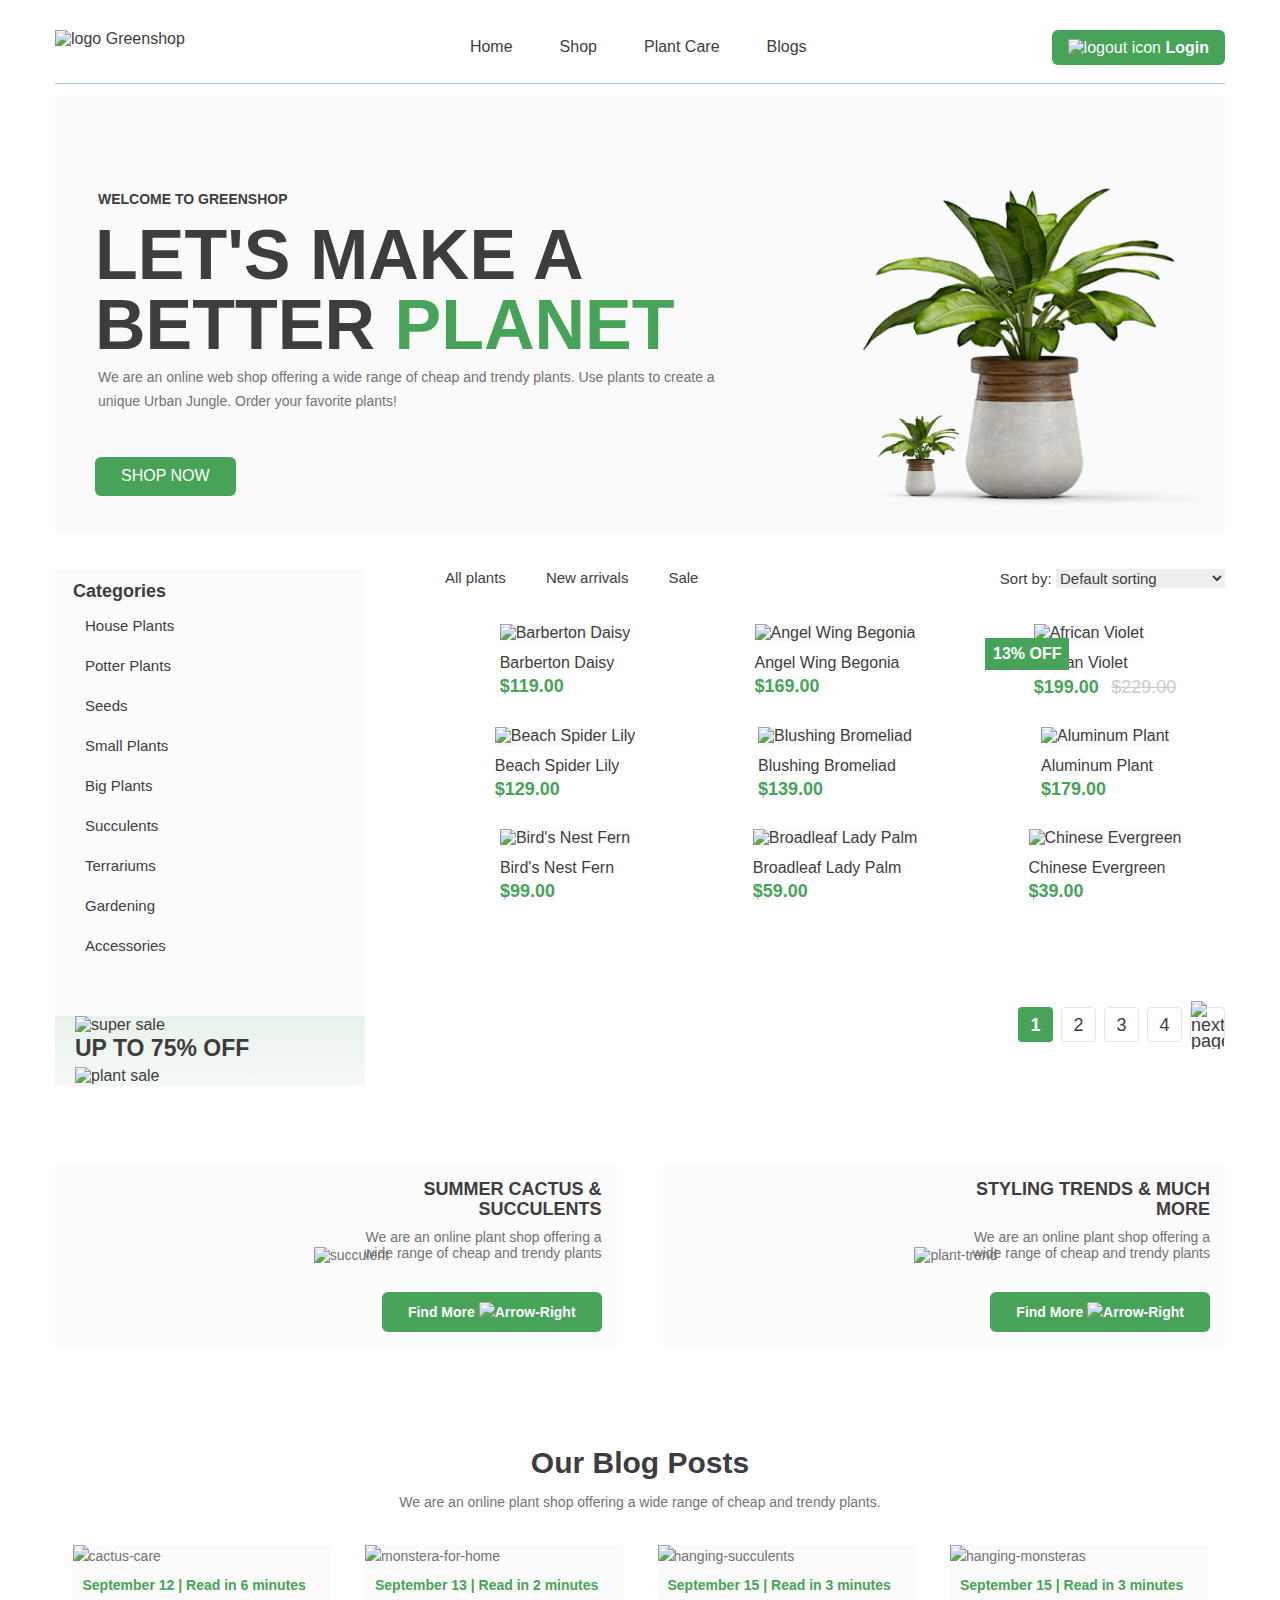
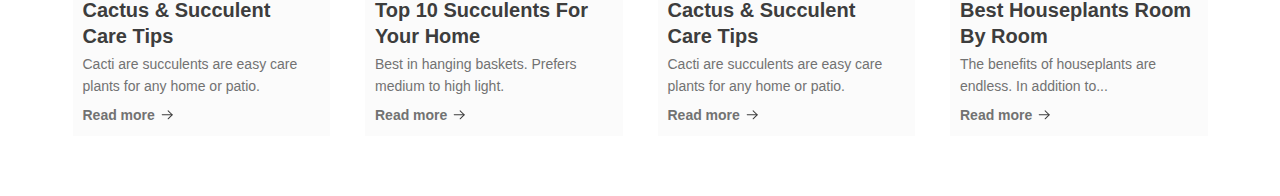
==== index.html @ dce2e080 "Merge pull request #2 from VickyJourney/hw9+flex" ====
<!DOCTYPE html>
<html lang="en">

<head>
  <meta charset="UTF-8" />
  <meta name="viewport" content="width=device-width, initial-scale=1.0" />
  <title>Greenshop</title>
  <link rel="stylesheet" href="styles/normalize.css" />
  <link rel="stylesheet" href="styles/styles.css" />
</head>

<body>
  <div class="container">
    <header class="header-container">
      <img class="logo" src="images/Logo1.svg" alt="logo Greenshop">
      <nav class="header-nav">
        <ul class="header-nav-list">
          <li><a href="#">Home</a></li>
          <li><a href="#">Shop</a></li>
          <li class="header-nav-list-item">
            <a href="#">Plant Care</a>
            <ul class="header-nav-list-submenu1">
              <li class="header-nav-list-submenu1-item"><a href="#">Drainage</a></li>
              <li class="header-nav-list-submenu1-item"><a href="#">Fungicides</a></li>
              <li class="header-nav-list-submenu1-item"><a href="#">Fertilizer</a></li>
              <li class="header-nav-list-submenu1-item">
                <a href="#">Priming</a>
                <ul class="header-nav-list-submenu2">
                  <li><a href="#">Universal</a></li>
                  <li><a href="#">For Ficus</a></li>
                  <li><a href="#">For Cacti</a></li>
                  <li><a href="#">For Citrus</a></li>
                  <li><a href="#">For those in bloom</a></li>
                  <li><a href="#">For Orchids</a></li>
                </ul>
              </li>
            </ul>
          </li>
          <li><a href="#">Blogs</a></li>
        </ul>
      </nav>
      <a href="register.html" class="button button--small">
        <img src="images/Logout.svg" class="icon" alt="logout icon">
        <span>Login</span>
      </a>
    </header>
    <main>
      <div class="main-container">
        <div class="hero-container">
          <div class="main-text">
            <p class="p1 uppercase">Welcome to Greenshop</p>
            <h1 class="uppercase">Let's make a better <span>planet</span></h1>
            <p class="p2">
              We are an online web shop offering a wide range of cheap and
              trendy plants. Use plants to create a unique Urban Jungle. Order
              your favorite plants!
            </p>
            <a href="#" class="button button--large uppercase"> Shop now </a>
          </div>
          <div class="plant-container">
            <img src="images/img-banner.png" class="plants-banner" alt="plants" />
          </div>
        </div>
      </div>
      <div class="hero2-container">
        <div class="main-offer-container">
          <aside class="sidebar">
            <div>
              <h3>Categories</h3>
              <ul class="category-list">
                <li><a href="#">House Plants</a></li>
                <li><a href="#">Potter Plants</a></li>
                <li><a href="#">Seeds</a></li>
                <li><a href="#">Small Plants</a></li>
                <li><a href="#">Big Plants</a></li>
                <li><a href="#">Succulents</a></li>
                <li><a href="#">Terrariums</a></li>
                <li><a href="#">Gardening</a></li>
                <li><a href="#">Accessories</a></li>
              </ul>
            </div>
            <div class="sidebar-sale">
              <a href="#">
                <img src="images/super-sale-text.svg" alt="super sale" />
                <p class="uppercase">Up to 75% OFF</p>
                <img src="images/plant-sale.png" alt="plant sale" />
              </a>
            </div>
          </aside>
          <div class="menu-container">
            <div class="header-menu">
              <nav class="plants-choice">
                <ul class="plants-choice-ul">
                  <li><a href="#">All plants</a></li>
                  <li><a href="#">New arrivals</a></li>
                  <li><a href="#">Sale</a></li>
                </ul>
              </nav>
              <div class="sort-container">
                <label for="sort">Sort by:</label>
                <select name="sort-by" id="sort" class="sort">
                  <option value="default">Default sorting</option>
                  <option value="price-low">Price: from low to high</option>
                  <option value="price-high">Price: from high to low</option>
                </select>
              </div>
            </div>
            <div class="menu-grid">
              <div class="product-card">
                <div class="product-card-icons">
                  <a class="card-icon-link" href="#">
                    <svg width="20" height="20">
                      <use href="images/symbol-defs.svg#icon-shopping-new">
                      </use>
                    </svg>
                  </a>
                  <a class="card-icon-link" href="#">
                    <svg width="20" height="20">
                      <use href="images/symbol-defs.svg#icon-heart">
                      </use>
                    </svg>
                  </a>
                  <a class="card-icon-link" href="#">
                    <svg width="20" height="20">
                      <use href="images/symbol-defs.svg#icon-frame"></use>
                    </svg>
                  </a>
                </div>
                <a href="#">
                  <img src="images/p1.png" alt="Barberton Daisy" />
                  <p>Barberton Daisy</p>
                  <p class="price">$119.00</p>
                </a>
              </div>
              <div class="product-card">
                <div class="product-card-icons">
                  <a class="card-icon-link" href="#">
                    <svg width="20" height="20">
                      <use href="images/symbol-defs.svg#icon-shopping-new">
                      </use>
                    </svg>
                  </a>
                  <a class="card-icon-link" href="#">
                    <svg width="20" height="20">
                      <use href="images/symbol-defs.svg#icon-heart">
                      </use>
                    </svg>
                  </a>
                  <a class="card-icon-link" href="#">
                    <svg width="20" height="20">
                      <use href="images/symbol-defs.svg#icon-frame"></use>
                    </svg>
                  </a>
                </div>
                <a href="#">
                  <img src="images/p2.png" alt="Angel Wing Begonia" />
                  <p>Angel Wing Begonia</p>
                  <p class="price">$169.00</p>
                </a>
              </div>
              <div class="product-card">
                <div class="product-card-icons">
                  <a class="card-icon-link" href="#">
                    <svg width="20" height="20">
                      <use href="images/symbol-defs.svg#icon-shopping-new">
                      </use>
                    </svg>
                  </a>
                  <a class="card-icon-link" href="#">
                    <svg width="20" height="20">
                      <use href="images/symbol-defs.svg#icon-heart">
                      </use>
                    </svg>
                  </a>
                  <a class="card-icon-link" href="#">
                    <svg width="20" height="20">
                      <use href="images/symbol-defs.svg#icon-frame"></use>
                    </svg>
                  </a>
                </div>
                <span class="discount-mark uppercase">13% off</span>
                <a href="#">
                  <img src="images/p3.png" alt="African Violet" />
                  <p>African Violet</p>
                  <p class="price">$199.00</p>
                  <span class="discount-price"><s>$229.00</s></span>
                </a>
              </div>
              <div class="product-card">
                <div class="product-card-icons">
                  <a class="card-icon-link" href="#">
                    <svg width="20" height="20">
                      <use href="images/symbol-defs.svg#icon-shopping-new">
                      </use>
                    </svg>
                  </a>
                  <a class="card-icon-link" href="#">
                    <svg width="20" height="20">
                      <use href="images/symbol-defs.svg#icon-heart">
                      </use>
                    </svg>
                  </a>
                  <a class="card-icon-link" href="#">
                    <svg width="20" height="20">
                      <use href="images/symbol-defs.svg#icon-frame"></use>
                    </svg>
                  </a>
                </div>
                <a href="#">
                  <img src="images/p4.png" alt="Beach Spider Lily" />
                  <p>Beach Spider Lily</p>
                  <p class="price">$129.00</p>
                </a>
              </div>
              <div class="product-card">
                <div class="product-card-icons">
                  <a class="card-icon-link" href="#">
                    <svg width="20" height="20">
                      <use href="images/symbol-defs.svg#icon-shopping-new">
                      </use>
                    </svg>
                  </a>
                  <a class="card-icon-link" href="#">
                    <svg width="20" height="20">
                      <use href="images/symbol-defs.svg#icon-heart">
                      </use>
                    </svg>
                  </a>
                  <a class="card-icon-link" href="#">
                    <svg width="20" height="20">
                      <use href="images/symbol-defs.svg#icon-frame"></use>
                    </svg>
                  </a>
                </div>
                <a href="#">
                  <img src="images/p5.png" alt="Blushing Bromeliad" />
                  <p>Blushing Bromeliad</p>
                  <p class="price">$139.00</p>
                </a>
              </div>
              <div class="product-card">
                <div class="product-card-icons">
                  <a class="card-icon-link" href="#">
                    <svg width="20" height="20">
                      <use href="images/symbol-defs.svg#icon-shopping-new">
                      </use>
                    </svg>
                  </a>
                  <a class="card-icon-link" href="#">
                    <svg width="20" height="20">
                      <use href="images/symbol-defs.svg#icon-heart">
                      </use>
                    </svg>
                  </a>
                  <a class="card-icon-link" href="#">
                    <svg width="20" height="20">
                      <use href="images/symbol-defs.svg#icon-frame"></use>
                    </svg>
                  </a>
                </div>
                <a href="#">
                  <img src="images/p6.png" alt="Aluminum Plant" />
                  <p>Aluminum Plant</p>
                  <p class="price">$179.00</p>
                </a>
              </div>
              <div class="product-card">
                <div class="product-card-icons">
                  <a class="card-icon-link" href="#">
                    <svg width="20" height="20">
                      <use href="images/symbol-defs.svg#icon-shopping-new">
                      </use>
                    </svg>
                  </a>
                  <a class="card-icon-link" href="#">
                    <svg width="20" height="20">
                      <use href="images/symbol-defs.svg#icon-heart">
                      </use>
                    </svg>
                  </a>
                  <a class="card-icon-link" href="#">
                    <svg width="20" height="20">
                      <use href="images/symbol-defs.svg#icon-frame"></use>
                    </svg>
                  </a>
                </div>
                <a href="#">
                  <img src="images/p7.png" alt="Bird's Nest Fern" />
                  <p>Bird's Nest Fern</p>
                  <p class="price">$99.00</p>
                </a>
              </div>
              <div class="product-card">
                <div class="product-card-icons">
                  <a class="card-icon-link" href="#">
                    <svg width="20" height="20">
                      <use href="images/symbol-defs.svg#icon-shopping-new">
                      </use>
                    </svg>
                  </a>
                  <a class="card-icon-link" href="#">
                    <svg width="20" height="20">
                      <use href="images/symbol-defs.svg#icon-heart">
                      </use>
                    </svg>
                  </a>
                  <a class="card-icon-link" href="#">
                    <svg width="20" height="20">
                      <use href="images/symbol-defs.svg#icon-frame"></use>
                    </svg>
                  </a>
                </div>
                <a href="#">
                  <img src="images/p8.png" alt="Broadleaf Lady Palm" />
                  <p>Broadleaf Lady Palm</p>
                  <p class="price">$59.00</p>
                </a>
              </div>
              <div class="product-card">
                <div class="product-card-icons">
                  <a class="card-icon-link" href="#">
                    <svg width="20" height="20">
                      <use href="images/symbol-defs.svg#icon-shopping-new">
                      </use>
                    </svg>
                  </a>
                  <a class="card-icon-link" href="#">
                    <svg width="20" height="20">
                      <use href="images/symbol-defs.svg#icon-heart">
                      </use>
                    </svg>
                  </a>
                  <a class="card-icon-link" href="#">
                    <svg width="20" height="20">
                      <use href="images/symbol-defs.svg#icon-frame"></use>
                    </svg>
                  </a>
                </div>
                <a href="#">
                  <img src="images/p9.png" alt="Chinese Evergreen" />
                  <p>Chinese Evergreen</p>
                  <p class="price">$39.00</p>
                </a>
              </div>
            </div>
            <div class="pagination">
              <ul>
                <li><a href="?page=1" class="page active">1</a></li>
                <li><a href="?page=2" class="page">2</a></li>
                <li><a href="?page=3" class="page">3</a></li>
                <li><a href="?page=4" class="page">4</a></li>
                <li><a href="?page=next" class="next">
                    <img src="images/Arrow.svg" alt="next page"></a></li>
              </ul>
            </div>
          </div>
        </div>


        <div class="two-plants-container">
          <div class="plant-item">
            <div class="two-plants-img">
              <img src="images/p14.png" class="big-img" alt="succulent">
            </div>
            <div class="two-plants-text">
              <h5 class="uppercase">Summer cactus & succulents</h5>
              <p>We are an online plant shop offering a wide range of cheap and trendy plants</p>
              <a href="#" class="button capitalized">Find more
                <img src="images/Arrow-R-white.svg" alt="arrow-right">
              </a>
            </div>
          </div>
          <div class="plant-item">
            <div class="two-plants-img">
              <img src="images/p15.png" class="big-img" alt="plant-trend">
            </div>
            <div class="two-plants-text">
              <h5 class="uppercase">Styling Trends & much more</h5>
              <p>We are an online plant shop offering a wide range of cheap and trendy plants</p>
              <a href="#" class="button capitalized">Find more
                <img src="images/Arrow-R-white.svg" alt="arrow-right">
              </a>
            </div>
          </div>
        </div>
        <section class="blog-hero-container">
          <div class="blog-header">
            <h3 class="capitalized text-center">Our Blog Posts</h3>
            <p class="text-center">We are an online plant shop offering a wide range of cheap and trendy plants.</p>
          </div>
          <div class="blog-container">
            <div class="blog-post">
              <img src="images/01.png" alt="cactus-care">
              <div class="post-content">
                <div class="post-date">
                  <time datetime="2024-09-12">September 12</time>
                  <span>Read in 6 minutes</span>
                </div>
                <h5 class="capitalized">Cactus & succulent care tips</h5>
                <p>Cacti are succulents are easy care plants for any home or patio.</p>
                <a href="#">
                  <span>Read more</span>
                  <img src="images/arrow-right.svg" alt="arrow-right">
                </a>
              </div>
            </div>

            <div class="blog-post">
              <img src="images/02.png" alt="monstera-for-home">
              <div class="post-content">
                <div class="post-date">
                  <time datetime="2024-09-13">September 13</time>
                  <span>Read in 2 minutes</span>
                </div>
                <h5 class="capitalized">Top 10 succulents for your home</h5>
                <p>Best in hanging baskets. Prefers medium to high light.</p>
                <a href="#">
                  <span>Read more</span>
                  <img src="images/arrow-right.svg" alt="arrow-right">
                </a>
              </div>
            </div>

            <div class="blog-post">
              <img src="images/03.png" alt="hanging-succulents">
              <div class="post-content">
                <div class="post-date">
                  <time datetime="2024-09-15">September 15</time>
                  <span>Read in 3 minutes</span>
                </div>
                <h5 class="capitalized">Cactus & succulent care tips</h5>
                <p>Cacti are succulents are easy care plants for any home or patio.</p>
                <a href="#">
                  <span>Read more</span>
                  <img src="images/arrow-right.svg" alt="arrow-right">
                </a>
              </div>
            </div>

            <div class="blog-post">
              <img src="images/04.png" alt="hanging-monsteras">
              <div class="post-content">
                <div class="post-date">
                  <time datetime="2024-09-15">September 15</time>
                  <span>Read in 3 minutes</span>
                </div>
                <h5 class="capitalized">Best houseplants room by room</h5>
                <p>The benefits of houseplants are endless. In addition to...</p>
                <a href="#">
                  <span>Read more</span>
                  <img src="images/arrow-right.svg" alt="arrow-right">
                </a>
              </div>
            </div>

          </div>
        </section>
      </div>
    </main>
  </div>
</body>

</html>
---- styles/styles.css ----
@font-face {
    font-family: 'Cera Pro';
    src: url('../fonts/CeraPro-Regular.woff2') format('woff2');
    font-weight: normal;
    font-style: normal;
}

@font-face {
    font-family: 'Cera Pro';
    src: url('../fonts/CeraPro-Bold.woff2') format('woff2');
    font-weight: 700;
    font-style: normal;
}

@font-face {
    font-family: 'Cera Pro';
    src: url('../fonts/CeraPro-Black.woff2') format('woff2');
    font-weight: 900;
    font-style: normal;
}

@font-face {
    font-family: 'Cera Pro';
    src: url('../fonts/CeraPro-Light.woff2') format('woff2');
    font-weight: 300;
    font-style: normal;
}

@font-face {
    font-family: 'Cera Pro';
    src: url('../fonts/CeraPro-Medium.woff2') format('woff2');
    font-weight: 600;
    font-style: normal;
}

body {
    font-family: 'Cera Pro', sans-serif;
    color: #3D3D3D;
}

h1 {
    font-weight: 900;
    font-size: 70px;
    line-height: 70px;
    padding-top: 7px;
    margin: 0;
}

h3,
h5 {
    color: #3D3D3D;
    margin: 0;
}

p {
    margin-top: 0;
    margin-bottom: 6px;
}

a {
    text-decoration: none;
    display: inline-block;
    transition: all 0.3s ease-in-out;
    color: inherit;
}

.container {
    max-width: 1200px;
    margin: 0 auto;
    width: 100%;
    padding: 0 15px;
}

.header-container {
    width: 100%;
    padding-top: 30px;
    padding-bottom: 18px;
    border-bottom: 1px solid rgba(70, 163, 88, 0.5);
    margin-bottom: 12px;
    display: flex;
    align-items: flex-start;
}

.hero-container {
    padding-left: 40px;
    background-color: #F5F5F580;
    padding-top: 68px;
    padding-bottom: 10px;
    margin-bottom: 36px;
    display: flex;
    align-items: center;
    justify-content: space-between;
}

.header-nav-list {
    display: flex;
    justify-content: center;
    gap: 47px;
}

.header-nav {
    text-align: center;
    font-size: 0px;
    flex-grow: 1;
}

.header-nav-list>li {
    list-style: none;
    padding-top: 8px;
    font-size: 16px;
}

.header-nav li a {
    font-size: 16px;
    position: relative;
}

.header-nav-list>li>a:after {
    content: "";
    width: 100%;
    height: 3px;
    background-color: #46A358;
    position: absolute;
    bottom: -24px;
    left: 0;
    display: none;
}

.header-nav li a:hover::after {
    display: block;
}

.header-nav>ul>li>a:hover {
    font-weight: bold;
    transform: scale(1.1);
    display: inline-block;
    text-decoration: none;
}

.button {
    color: white;
    background-color: #46A358;
    border-radius: 6px;
    border: none;
    vertical-align: top;
}

.button span {
    font-weight: 600;
    display: inline-block;
    vertical-align: middle;
}

.icon {
    display: inline-block;
    vertical-align: middle;
}

.button:hover {
    background-color: #3D8B57;
    transform: scale(1.05);
    transform-origin: center;
}

.button--small {
    padding: 8px 16px;
}

.button--large {
    padding: 10px 26px;
    font-size: 16px;
}

.uppercase {
    text-transform: uppercase;
}

.capitalized {
    text-transform: capitalize;
}

.main-text {
    flex-basis: 55%;
}

.p1 {
    font-weight: 600;
    font-size: 14px;
    color: #3D3D3D;
    line-height: 16px;
    padding-left: 3px;
}

.p2 {
    color: #727272;
    padding: 5px 0 0 3px;
    margin-bottom: 44px;
    font-size: 14px;
    line-height: 24px;
}

.main-text h1 span {
    color: #46A358;
}


.plants-banner {
    width: 100%;
    max-width: 400px;
    margin: 0 auto;
}

.main-offer-container {
    display: flex;
    margin-bottom: 50px;
    gap: 80px;
}

.sidebar {
    background-color: #FBFBFB;
    flex-basis: 310px;
    flex-shrink: 0;
    display: flex;
    flex-direction: column;
    justify-content: space-between;
}

.sidebar h3 {
    padding: 14px 0 7px 18px;
    font-weight: 700;
    font-size: 18px;
    line-height: 16px;
}

.sidebar-sale p {
    font-size: 23px;
    font-weight: 700;
    display: flex;
    justify-content: center;
}

.category-list {
    padding-left: 30px;
    list-style: none;
    margin: 0 0 50px;
}

.category-list li {
    font-size: 15px;
    line-height: 40px;
}

.category-list li:hover a {
    color: #46A358;
}

.plants-choice li:hover a {
    font-weight: 700;
    color: #46A358;
}


.plants-choice-ul {
    display: flex;
    gap: 40px;
}

.plants-choice li a:after {
    content: "";
    width: 100%;
    height: 2px;
    background-color: #46A358;
    position: absolute;
    bottom: -8px;
    left: 0;
    display: none;

}

.plants-choice li a:hover::after {
    display: block;
}

.category-list .active a {
    font-weight: 700;
    color: #46A358;
}

.plants-choice a {
    padding-bottom: 7px;
    font-size: 15px;
    line-height: 16px;
    position: relative;
}

.sidebar-sale {
    background: linear-gradient(to bottom, rgba(70, 163, 88, 0.1), rgba(70, 163, 88, 0.03));
    padding: 0px 20px;
}

.sidebar-sale img {
    width: 100%;
    max-width: 300px;
    margin: 0 auto;
}

.header-menu {
    display: flex;
    justify-content: space-between;
    width: 100%;
    vertical-align: top;
    margin-bottom: 31px;
}

.header-menu ul {
    padding: 0;
    margin: 0;
}

.header-menu li {
    list-style: none;
    display: inline-block;
}

.plants-choice,
.sort-container {
    display: inline-block;
}

.sort {
    border: none;
    color: #3D3D3D;
    font-size: 15px;
    line-height: 16px;
}

.sort-container label {
    font-size: 15px;
    line-height: 16px;
}

.sort:hover {
    cursor: pointer;
}

.menu-grid {
    display: flex;
    flex-wrap: wrap;
    gap: 30px;
    margin-bottom: 90px;
}

.product-card {
    margin: 0;
    display: flex;
    flex-direction: column;
    align-items: center;
    flex: 1 1 calc(33.33% - 30px);
    position: relative;
    height: auto;
}

.product-card:hover .product-card-icons {
    display: block;
}

.product-card p:first-of-type {
    padding-top: 12px;
    line-height: 16px;
}

.product-card img {
    background-color: #FBFBFB;
    object-fit: contain;
    height: 300px;
}

.price {
    color: #46A358;
    font-weight: bold;
    margin: 0;
    font-size: 18px;
    line-height: 18px;
    display: inline-block;
}

.pagination,
.pagination ul {
    display: flex;
    gap: 8px;
    justify-content: flex-end;
}

.pagination a {
    display: flex;
    justify-content: center;
    align-items: center;
    width: 35px;
    height: 35px;
    border: solid 1px #E5E5E5;
    border-radius: 4px;
    transition: 0.3s;
    font-weight: 300;
    font-size: 18px;
    line-height: 16px;
}

.pagination li {
    list-style: none;
}

.pagination .active,
.page:hover,
.next:hover {
    background-color: #46A358;
    color: white;
    border: none;
    font-size: 18px;
    line-height: 16px;
    font-weight: 700;
}

.two-plants-container {
    display: flex;
    justify-content: space-between;
    align-items: center;
    clear: both;
    margin-bottom: 100px;
    gap: 28px;
    flex-wrap: wrap;
    color: #727272;
    font-size: 14px;
    padding-top: 28px;
}

.two-plants-container h5 {
    font-size: 18px;
    font-weight: 900;
    padding-bottom: 9px;
}

.two-plants-container p {

    padding-bottom: 25px;
}

.two-plants-container a {
    font-size: 14px;
    font-weight: 600;
    line-height: 20px;
    padding: 10px 26px;
    transition: all 0.3s ease-in-out;
}

.plant-item {
    display: flex;
    justify-content: flex-end;
    align-items: center;
    flex-basis: 50%;
    text-align: right;
    background-color: #FBFBFB;
    padding: 15px;
    max-width: 48%;
}

.two-plants-img {
    flex-basis: 60%;
    flex-shrink: 0;
}

.two-plants-img img {
    margin-top: -50px;
}

.two-plants-text {
    margin-left: -55px;
}

.blog-header {
    margin-bottom: 35px;
    color: #727272;
    font-size: 14px;
}


.blog-hero-container h3 {
    font-size: 30px;
    font-weight: 700;
    line-height: 32px;
    margin-bottom: 15px;
}

.text-center {
    text-align: center;
}

.blog-container {
    display: flex;
    justify-content: center;
    gap: 35px;
    margin-bottom: 60px;
    flex-wrap: wrap;
    color: #727272;
    font-size: 14px;
    line-height: 22px;
}

.blog-container h5 {
    font-size: 20px;
    font-weight: 700;
    line-height: 26px;
}

.blog-container a {
    font-size: 14px;
    font-weight: 600;
    line-height: 16px;
}

.blog-post {
    background-color: #FBFBFB;
    flex-basis: calc(25% - 35px);
}

.post-content {
    display: flex;
    flex-direction: column;
    gap: 4px;
    padding: 10px;
    flex-basis: 50%;
    align-items: flex-start;
}

.post-date {
    color: #46A358;
    font-weight: 600;
    font-size: 14px;
    line-height: 16px;
}

.post-date span::before {
    content: "| ";
}

.blog-container a span {
    vertical-align: top;
}

.blog-container a:hover {
    color: #46A358;
}

.discount-mark {
    color: #FFFFFF;
    background-color: #46A358;
    padding: 8px;
    position: absolute;
    top: 14px;
    left: 0;
    font-weight: 600;
    line-height: 16px;
}

.discount-price {
    color: #cbcbcb;
    padding-left: 8px;
    font-size: 18px;
}

.product-card-icons {
    position: absolute;
    bottom: 53px;
    display: none;
}

.product-card-icons svg {
    width: 20px;
    height: 20px;
    margin: 7px;
    border-radius: 4px;
    padding: 1px;
}

.product-card:before {
    content: "";
    width: 100%;
    height: 1px;
    background-color: #46A358;
    display: none;
    position: absolute;
}

.product-card:hover:before {
    display: block;
}

.card-icon-link:hover svg {
    fill: #46A358;
}


.header-nav-list-item {
    position: relative;
}

.header-nav-list-item:hover .header-nav-list-submenu1 {
    display: block;
    padding-top: 40px;
}

.header-nav-list-submenu1-item:hover .header-nav-list-submenu2 {
    display: block;
}

.header-nav-list-submenu1 {
    padding: 0;
    list-style-type: none;
    width: 188px;
    position: absolute;
    top: 100%;
    left: 50%;
    transform: translateX(-50%);
    display: none;
    text-align: start;
}

.header-nav-list-submenu1 a {
    padding: 8px 14px;
    display: block !important;
    background-color: #EDF6EE;
}

.header-nav-list-submenu1 a:hover,
.header-nav-list-submenu2 a:hover {
    background-color: #1A712A;
    color: #FFFFFF;
    font-weight: bold;
}

.header-nav-list-submenu2 {
    padding: 0;
    list-style-type: none;
    width: 178px;
    background-color: #EDF6EE;
    position: absolute;
    top: 40px;
    left: 100%;
    display: none;
    text-align: start;
}

/* .header-nav-list-submenu1-item li:has(ul)::after {
    content: "";
    background-image: url(../images/symbol-defs.svg#icon-arrow-r-black);
    background-repeat: no-repeat;
    background-position: 90% 50%;

    I am still working on it ;)
}
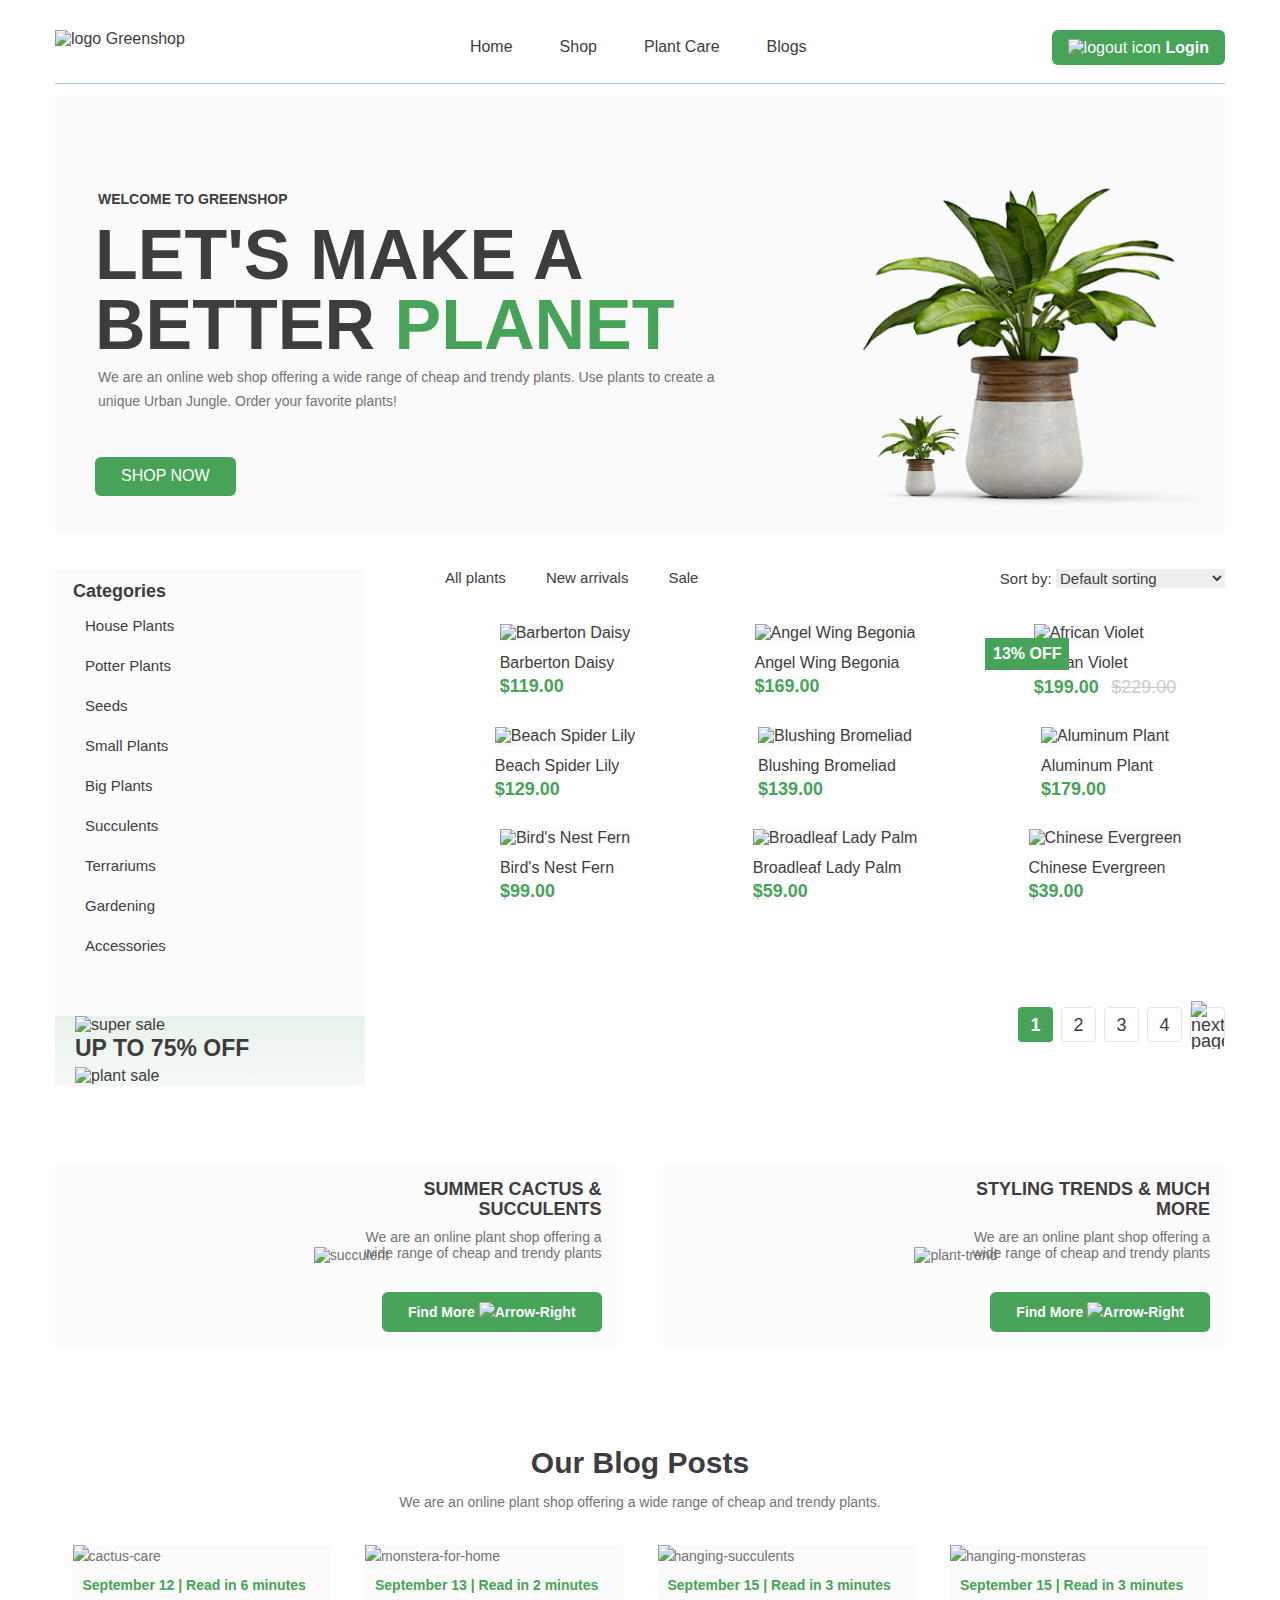
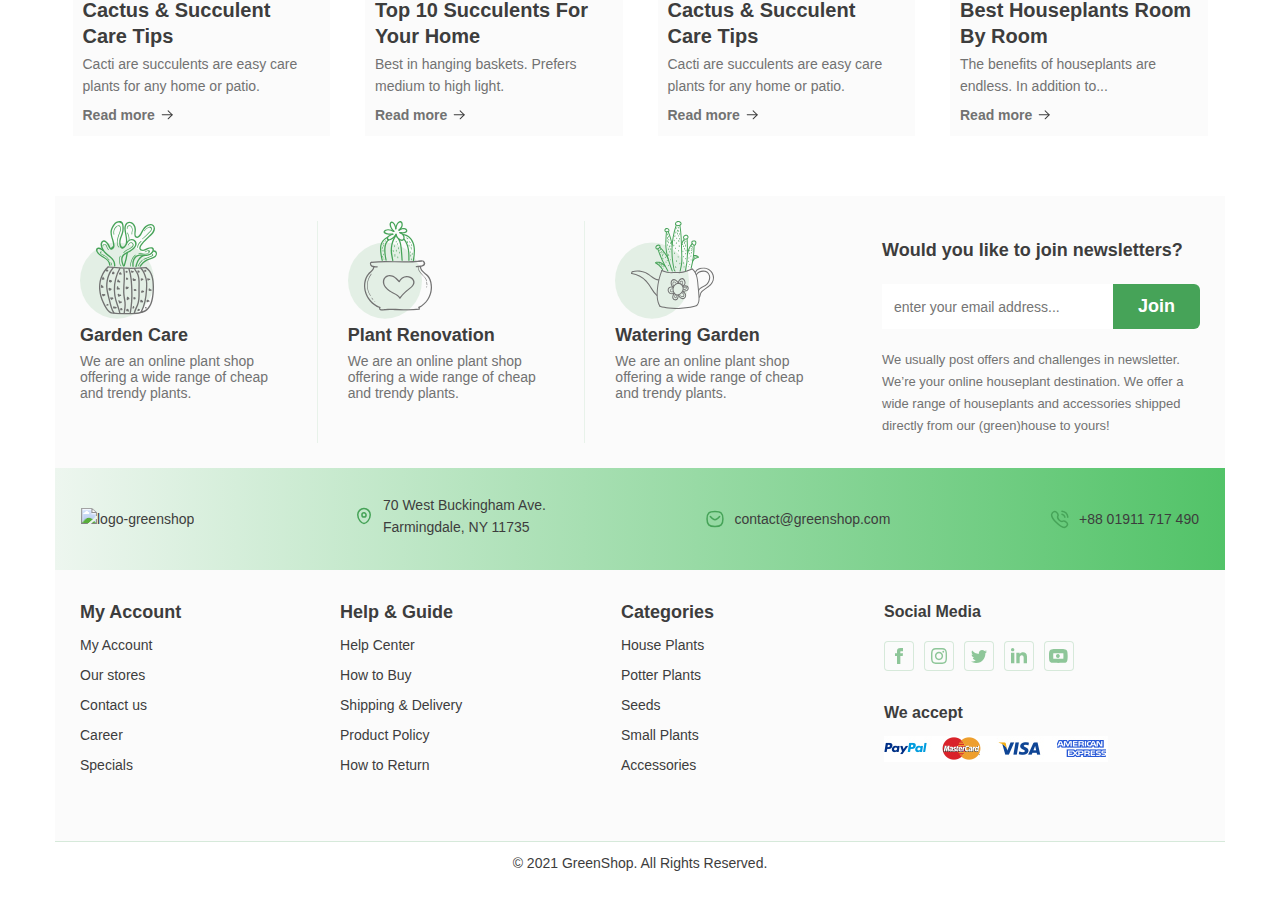
==== commit 9115cfd8: "Merge pull request #5 from VickyJourney/hw9+flex" ====
--- a/index.html
+++ b/index.html
@@ -15,28 +15,32 @@
       <img class="logo" src="images/Logo1.svg" alt="logo Greenshop">
       <nav class="header-nav">
         <ul class="header-nav-list">
-          <li><a href="#">Home</a></li>
-          <li><a href="#">Shop</a></li>
+          <li class="header-nav-list-item"><a href="#">Home</a></li>
+          <li class="header-nav-list-item"><a href="#">Shop</a></li>
           <li class="header-nav-list-item">
             <a href="#">Plant Care</a>
-            <ul class="header-nav-list-submenu1">
-              <li class="header-nav-list-submenu1-item"><a href="#">Drainage</a></li>
-              <li class="header-nav-list-submenu1-item"><a href="#">Fungicides</a></li>
-              <li class="header-nav-list-submenu1-item"><a href="#">Fertilizer</a></li>
-              <li class="header-nav-list-submenu1-item">
-                <a href="#">Priming</a>
-                <ul class="header-nav-list-submenu2">
-                  <li><a href="#">Universal</a></li>
-                  <li><a href="#">For Ficus</a></li>
-                  <li><a href="#">For Cacti</a></li>
-                  <li><a href="#">For Citrus</a></li>
-                  <li><a href="#">For those in bloom</a></li>
-                  <li><a href="#">For Orchids</a></li>
+            <ul class="submenu1">
+              <li class="submenu1-item"><a href="#">Drainage</a></li>
+              <li class="submenu1-item"><a href="#">Fungicides</a></li>
+              <li class="submenu1-item"><a href="#">Fertilizer</a></li>
+              <li class="submenu1-item">
+                <a href="#">Priming
+                  <svg width="10" height="10">
+                    <use href="images/symbol-defs.svg#icon-arrow-r-black"></use>
+                  </svg>
+                </a>
+                <ul class="submenu2">
+                  <li class="submenu2-item"><a href="#">Universal</a></li>
+                  <li class="submenu2-item"><a href="#">For Ficus</a></li>
+                  <li class="submenu2-item"><a href="#">For Cacti</a></li>
+                  <li class="submenu2-item"><a href="#">For Citrus</a></li>
+                  <li class="submenu2-item"><a href="#">For those in bloom</a></li>
+                  <li class="submenu2-item"><a href="#">For Orchids</a></li>
                 </ul>
               </li>
             </ul>
           </li>
-          <li><a href="#">Blogs</a></li>
+          <li class="header-nav-list-item"><a href="#">Blogs</a></li>
         </ul>
       </nav>
       <a href="register.html" class="button button--small">
@@ -355,8 +359,6 @@
             </div>
           </div>
         </div>
-
-
         <div class="two-plants-container">
           <div class="plant-item">
             <div class="two-plants-img">
@@ -404,7 +406,6 @@
                 </a>
               </div>
             </div>
-
             <div class="blog-post">
               <img src="images/02.png" alt="monstera-for-home">
               <div class="post-content">
@@ -420,7 +421,6 @@
                 </a>
               </div>
             </div>
-
             <div class="blog-post">
               <img src="images/03.png" alt="hanging-succulents">
               <div class="post-content">
@@ -436,7 +436,6 @@
                 </a>
               </div>
             </div>
-
             <div class="blog-post">
               <img src="images/04.png" alt="hanging-monsteras">
               <div class="post-content">
@@ -452,11 +451,86 @@
                 </a>
               </div>
             </div>
-
           </div>
         </section>
       </div>
     </main>
+    <footer>
+      <div class="footer_section1">
+        <ul class="footer_list1">
+          <li>
+            <h4>Garden Care</h4>
+            <p>We are an online plant shop offering a wide range of cheap and trendy plants.</p>
+          </li>
+          <li>
+            <h4>Plant Renovation</h4>
+            <p>We are an online plant shop offering a wide range of cheap and trendy plants.</p>
+          </li>
+          <li>
+            <h4>Watering Garden</h4>
+            <p>We are an online plant shop offering a wide range of cheap and trendy plants.</p>
+          </li>
+        </ul>
+        <div class="footer_form">
+          <form action="/submit" method="post"></form>
+          <label for="email">Would you like to join newsletters?</label>
+          <div class="email-container-form">
+            <input type="email" id="email" class="email-form" placeholder="enter your email address...">
+            <button class="button-form" type="submit">Join</button>
+          </div>
+          <p>We usually post offers and challenges in newsletter. We’re your online houseplant destination. We offer a
+            wide range of
+            houseplants and accessories shipped directly from our (green)house to yours!</p>
+        </div>
+      </div>
+      <address class="footer_adress_container">
+        <img src="images/Logo1.svg" alt="logo-greenshop">
+        <p class="street">70 West Buckingham Ave. <br>Farmingdale, NY 11735</p>
+        <a class="mail" href="mailto:contact@greenshop.com">contact@greenshop.com</a>
+        <a class="phone" href="tel:+8801911717490">+88 01911 717 490</a>
+      </address>
+      <div class="footer_section2">
+        <ul class="footer_list2">
+          <li>
+            <h4>My Account</h4>
+            <a href="#">My Account</a>
+            <a href="#">Our stores</a>
+            <a href="#">Contact us</a>
+            <a href="#">Career</a>
+            <a href="#">Specials</a>
+          </li>
+          <li>
+            <h4>Help & Guide</h4>
+            <a href="#">Help Center</a>
+            <a href="#">How to Buy</a>
+            <a href="#">Shipping & Delivery</a>
+            <a href="#">Product Policy</a>
+            <a href="#">How to Return</a>
+          </li>
+          <li>
+            <h4>Categories</h4>
+            <a href="#">House Plants</a>
+            <a href="#">Potter Plants</a>
+            <a href="#">Seeds</a>
+            <a href="#">Small Plants</a>
+            <a href="#">Accessories</a>
+          </li>
+        </ul>
+        <div class="footer_social_container">
+          <h4>Social Media</h4>
+          <div class="media_icons">
+            <a href="#" class="social_icon facebook"></a>
+            <a href="#" class="social_icon instagram"></a>
+            <a href="#" class="social_icon twitter"></a>
+            <a href="#" class="social_icon linkedin"></a>
+            <a href="#" class="social_icon youtube"></a>
+          </div>
+          <h4>We accept</h4>
+          <img src="./images/amex_paypal.png" class="payment_methods" alt="payment_methods">
+        </div>
+      </div>
+      <p class="footer_rights">© 2021 GreenShop. All Rights Reserved.</p>
+    </footer>
   </div>
 </body>
 
--- a/styles/styles.css
+++ b/styles/styles.css
@@ -1,34 +1,34 @@
 @font-face {
     font-family: 'Cera Pro';
-    src: url('../fonts/CeraPro-Regular.woff2') format('woff2');
+    src: local('Cera Pro'), url('../fonts/CeraPro-Regular.woff2') format('woff2');
     font-weight: normal;
     font-style: normal;
 }
 
 @font-face {
     font-family: 'Cera Pro';
-    src: url('../fonts/CeraPro-Bold.woff2') format('woff2');
+    src: local('Cera Pro'), url('../fonts/CeraPro-Bold.woff2') format('woff2');
     font-weight: 700;
     font-style: normal;
 }
 
 @font-face {
     font-family: 'Cera Pro';
-    src: url('../fonts/CeraPro-Black.woff2') format('woff2');
+    src: local('Cera Pro'), url('../fonts/CeraPro-Black.woff2') format('woff2');
     font-weight: 900;
     font-style: normal;
 }
 
 @font-face {
     font-family: 'Cera Pro';
-    src: url('../fonts/CeraPro-Light.woff2') format('woff2');
+    src: local('Cera Pro'), url('../fonts/CeraPro-Light.woff2') format('woff2');
     font-weight: 300;
     font-style: normal;
 }
 
 @font-face {
     font-family: 'Cera Pro';
-    src: url('../fonts/CeraPro-Medium.woff2') format('woff2');
+    src: local('Cera Pro'), url('../fonts/CeraPro-Medium.woff2') format('woff2');
     font-weight: 600;
     font-style: normal;
 }
@@ -47,6 +47,7 @@
 }
 
 h3,
+h4,
 h5 {
     color: #3D3D3D;
     margin: 0;
@@ -83,7 +84,7 @@
 
 .hero-container {
     padding-left: 40px;
-    background-color: #F5F5F580;
+    background-color: rgba(245, 245, 245, 0.5);
     padding-top: 68px;
     padding-bottom: 10px;
     margin-bottom: 36px;
@@ -104,18 +105,14 @@
     flex-grow: 1;
 }
 
-.header-nav-list>li {
+.header-nav-list-item {
     list-style: none;
     padding-top: 8px;
     font-size: 16px;
-}
-
-.header-nav li a {
-    font-size: 16px;
     position: relative;
 }
 
-.header-nav-list>li>a:after {
+.header-nav-list-item::after {
     content: "";
     width: 100%;
     height: 3px;
@@ -126,15 +123,79 @@
     display: none;
 }
 
-.header-nav li a:hover::after {
+.header-nav-list-item:hover::after {
     display: block;
 }
 
-.header-nav>ul>li>a:hover {
+.header-nav-list-item:hover {
     font-weight: bold;
     transform: scale(1.1);
-    display: inline-block;
     text-decoration: none;
+}
+
+.header-nav-list-item:hover .submenu1 {
+    display: block;
+}
+
+.submenu1-item:hover .submenu2 {
+    display: block;
+}
+
+.submenu1,
+.submenu2 {
+    padding: 0;
+    list-style-type: none;
+    text-align: start;
+    position: absolute;
+    display: none;
+}
+
+.submenu1 a,
+.submenu2 a {
+    display: block;
+}
+
+
+.submenu1 {
+    width: 188px;
+    top: 100%;
+    left: 50%;
+    transform: translateX(-50%);
+    padding-top: 40px;
+}
+
+.submenu2 {
+    width: 178px;
+    top: 40px;
+    left: 100%;
+}
+
+.submenu1-item,
+.submenu2-item {
+    padding: 8px 14px;
+    color: #3D3D3D;
+    font-weight: 400;
+    background-color: #EDF6EE;
+}
+
+.submenu1-item:hover,
+.submenu2-item:hover {
+    background-color: #1A712A;
+    color: #FFFFFF;
+    font-weight: bold;
+}
+
+
+.submenu1-item svg {
+    fill: #3D3D3D;
+    position: absolute;
+    right: 12px;
+    bottom: 12px;
+}
+
+.submenu1-item:hover svg {
+    fill: #FFFFFF;
+    transform: rotate(180deg);
 }
 
 .button {
@@ -571,14 +632,18 @@
     position: absolute;
     bottom: 53px;
     display: none;
+    left: 0;
+    right: 0;
+    text-align: center;
 }
 
 .product-card-icons svg {
-    width: 20px;
-    height: 20px;
+    width: 30px;
+    height: 30px;
     margin: 7px;
     border-radius: 4px;
-    padding: 1px;
+    padding: 6px;
+    background-color: #FFFFFF;
 }
 
 .product-card:before {
@@ -598,62 +663,299 @@
     fill: #46A358;
 }
 
-
-.header-nav-list-item {
+footer ul {
+    list-style-type: none;
+    margin: 0;
+    padding-left: 0;
+}
+
+.footer_section1 {
+    display: flex;
+    padding: 25px;
+    background-color: #FBFBFB;
+    gap: 60px;
+}
+
+.footer_list1 {
+    display: flex;
+    justify-content: space-between;
+    flex-basis: 70%;
+}
+
+.footer_list1 h4,
+.footer_list2 h4 {
+    margin-bottom: 9px;
+    font-size: 18px;
+    line-height: 18px;
+}
+
+.footer_section1 p {
+    font-size: 14px;
+    color: #727272;
+}
+
+.footer_list1 li {
+    padding-top: 105px;
+}
+
+.footer_list1 li:not(:last-child) {
+    border-right: 1px solid rgba(70, 163, 88, 0.1);
+    padding-right: 30px;
+    margin-right: 30px;
+}
+
+.footer_list1 li:nth-child(1) {
     position: relative;
 }
 
-.header-nav-list-item:hover .header-nav-list-submenu1 {
-    display: block;
-    padding-top: 40px;
-}
-
-.header-nav-list-submenu1-item:hover .header-nav-list-submenu2 {
-    display: block;
-}
-
-.header-nav-list-submenu1 {
-    padding: 0;
-    list-style-type: none;
-    width: 188px;
-    position: absolute;
-    top: 100%;
-    left: 50%;
-    transform: translateX(-50%);
-    display: none;
-    text-align: start;
-}
-
-.header-nav-list-submenu1 a {
-    padding: 8px 14px;
-    display: block !important;
-    background-color: #EDF6EE;
-}
-
-.header-nav-list-submenu1 a:hover,
-.header-nav-list-submenu2 a:hover {
-    background-color: #1A712A;
-    color: #FFFFFF;
-    font-weight: bold;
-}
-
-.header-nav-list-submenu2 {
-    padding: 0;
-    list-style-type: none;
-    width: 178px;
-    background-color: #EDF6EE;
-    position: absolute;
-    top: 40px;
-    left: 100%;
-    display: none;
-    text-align: start;
-}
-
-/* .header-nav-list-submenu1-item li:has(ul)::after {
-    content: "";
-    background-image: url(../images/symbol-defs.svg#icon-arrow-r-black);
+.footer_list1 li:nth-child(1)::before {
+    content: "";
+    background-image: url(../images/ellipse.svg);
     background-repeat: no-repeat;
-    background-position: 90% 50%;
-
-    I am still working on it ;)
+    position: absolute;
+    height: 100%;
+    width: 100%;
+    top: 21px;
+}
+
+.footer_list1 li:nth-child(1)::after {
+    content: "";
+    background-image: url(../images/coral.svg);
+    background-repeat: no-repeat;
+    position: absolute;
+    height: 100%;
+    width: 100%;
+    top: 0px;
+    left: 16px;
+}
+
+.footer_list1 li:nth-child(2) {
+    position: relative;
+}
+
+.footer_list1 li:nth-child(2)::before {
+    content: "";
+    background-image: url(../images/ellipse.svg);
+    background-repeat: no-repeat;
+    position: absolute;
+    height: 100%;
+    width: 100%;
+    top: 21px;
+}
+
+.footer_list1 li:nth-child(2)::after {
+    content: "";
+    background-image: url(../images/cactus.svg);
+    background-repeat: no-repeat;
+    position: absolute;
+    height: 100%;
+    width: 100%;
+    top: 0px;
+    left: 16px;
+}
+
+.footer_list1 li:nth-child(3) {
+    position: relative;
+}
+
+.footer_list1 li:nth-child(3)::before {
+    content: "";
+    background-image: url(../images/ellipse.svg);
+    background-repeat: no-repeat;
+    position: absolute;
+    height: 100%;
+    width: 100%;
+    top: 21px;
+}
+
+.footer_list1 li:nth-child(3)::after {
+    content: "";
+    background-image: url(../images/ananas3.svg);
+    background-repeat: no-repeat;
+    position: absolute;
+    height: 100%;
+    width: 100%;
+    top: 0px;
+    left: 16px;
+}
+
+.footer_form {
+    display: flex;
+    flex-direction: column;
+    flex-basis: 30%;
+    gap: 20px;
+}
+
+.footer_form label {
+    margin-bottom: 5px;
+    font-size: 18px;
+    font-weight: 700;
+    line-height: 18px;
+}
+
+.footer-form {
+    display: flex;
+}
+
+.footer_form p {
+    font-size: 13px;
+    line-height: 22px;
+}
+
+.email-container-form {
+    display: flex;
+}
+
+.email-form {
+    border: none;
+    font-size: 14px;
+    color: rgba(172, 172, 172, 1);
+    padding: 12px;
+    width: 100%;
+}
+
+.button-form {
+    background-color: rgba(70, 163, 88, 1);
+    color: rgba(255, 255, 255, 1);
+    border: none;
+    border-top-right-radius: 6px;
+    border-bottom-right-radius: 6px;
+    padding: 12px 25px;
+    font-size: 18px;
+    font-weight: 700;
+    cursor: pointer;
+}
+
+.footer_adress_container {
+    display: flex;
+    justify-content: space-between;
+    font-size: 14px;
+    line-height: 22px;
+    color: #3D3D3D;
+    font-style: normal;
+    padding: 26px;
+    align-items: center;
+    background: linear-gradient(to right, rgba(237, 246, 239, 1), rgba(82, 195, 104, 1));
+}
+
+.street {
+    position: relative;
+}
+
+.street::before {
+    content: "";
+    background-image: url(../images/location.svg);
+    width: 20px;
+    height: 20px;
+    position: absolute;
+    left: -29px;
+    top: 50%;
+    transform: translateY(-50%);
+}
+
+.mail {
+    position: relative;
+}
+
+.mail::before {
+    content: "";
+    background-image: url(../images/mail.svg);
+    width: 20px;
+    height: 20px;
+    position: absolute;
+    left: -29px;
+    top: 50%;
+    transform: translateY(-50%);
+}
+
+.phone {
+    position: relative;
+}
+
+.phone::before {
+    content: "";
+    background-image: url(../images/phone.svg);
+    width: 20px;
+    height: 20px;
+    position: absolute;
+    left: -29px;
+    top: 50%;
+    transform: translateY(-50%);
+}
+
+.footer_section2 {
+    display: flex;
+    justify-content: space-between;
+    padding: 33px 25px 25px;
+    gap: 60px;
+    background-color: #FBFBFB;
+    border-bottom: solid 1px rgba(70, 163, 88, 0.2);
+}
+
+.footer_list2 {
+    display: flex;
+    flex-basis: 70%;
+    justify-content: space-between;
+    padding-right: 110px;
+}
+
+.footer_list2 li {
+    display: flex;
+    flex-direction: column;
+}
+
+.footer_list2 li a {
+    font-size: 14px;
+    line-height: 30px;
+}
+
+.footer_social_container {
+    flex-basis: 30%;
+}
+
+.media_icons {
+    display: flex;
+    gap: 10px;
+    padding: 20px 0 33px;
+}
+
+.social_icon {
+    width: 30px;
+    height: 30px;
+    background-repeat: no-repeat;
+    background-position: center;
+    border: solid 1px rgba(70, 163, 88, 0.2);
+    border-radius: 4px;
+
+}
+
+.facebook {
+    background-image: url(../images/facebook1.svg);
+}
+
+.instagram {
+    background-image: url(../images/instagram-1.svg);
+}
+
+.twitter {
+    background-image: url(../images/twitter1.svg);
+}
+
+.linkedin {
+    background-image: url(../images/linkedin1.svg);
+}
+
+.youtube {
+    background-image: url(../images/youtube1.svg);
+}
+
+.payment_methods {
+    padding: 13px 20px 50px 0px;
+}
+
+.footer_rights {
+    text-align: center;
+    font-size: 14px;
+    line-height: 30px;
+    padding: 6px 0 22px 0;
 }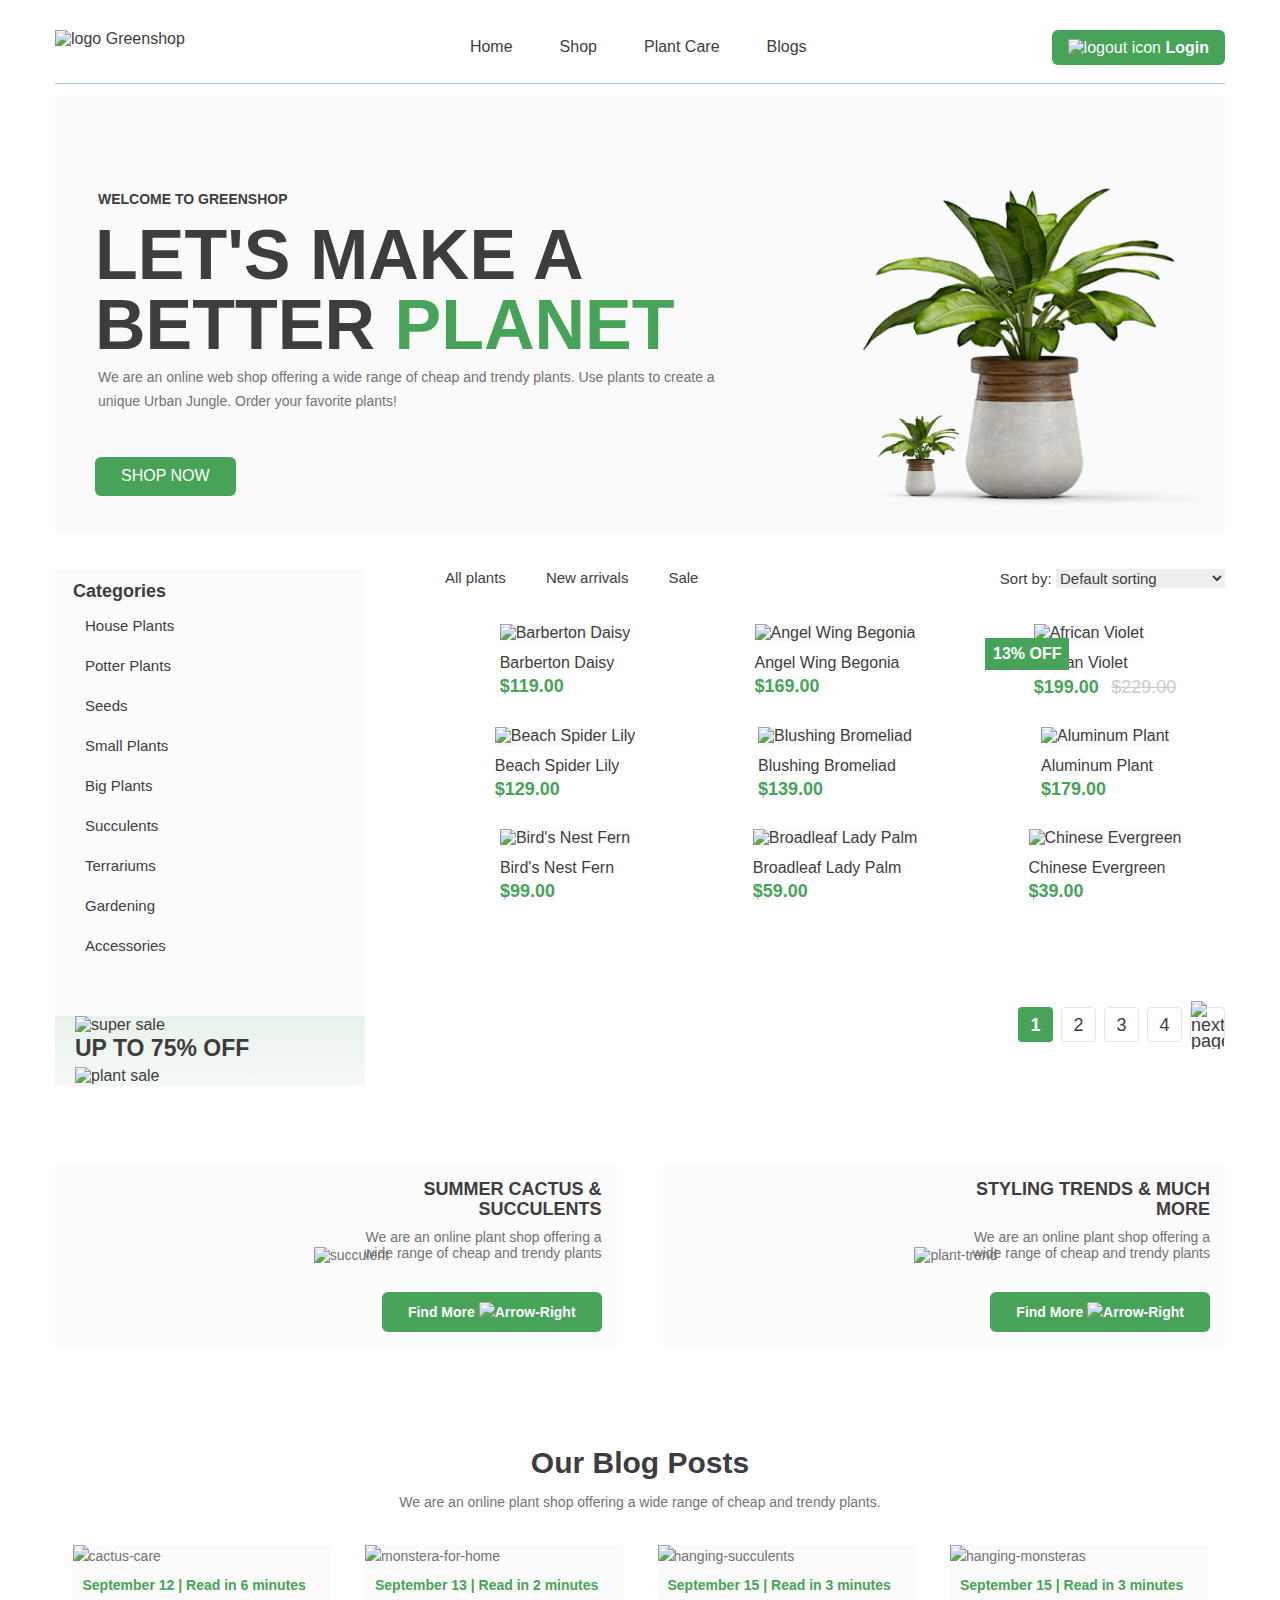
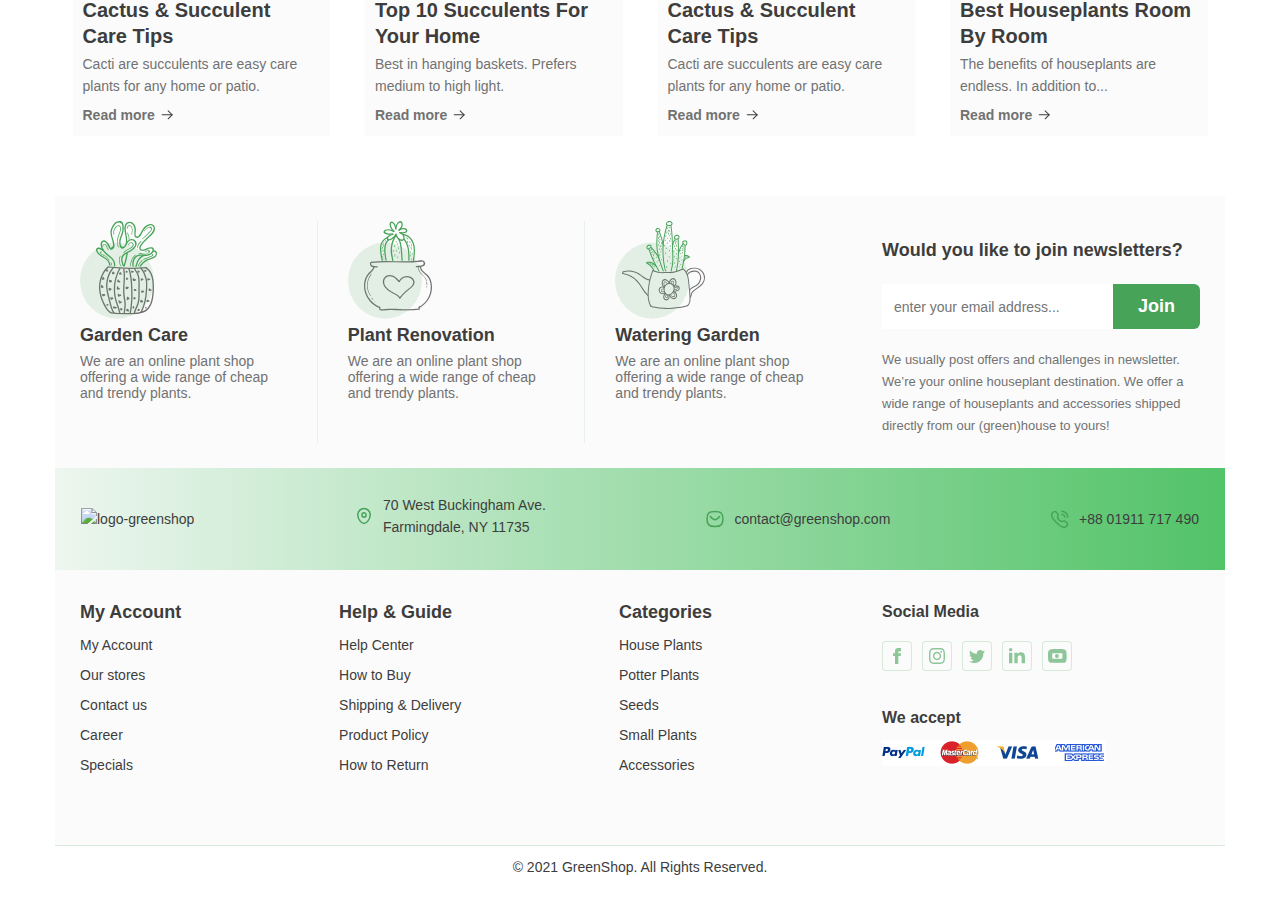
==== commit 90f4877f: "Merge pull request #6 from VickyJourney/hw9+flex" ====
--- a/index.html
+++ b/index.html
@@ -490,46 +490,54 @@
         <a class="phone" href="tel:+8801911717490">+88 01911 717 490</a>
       </address>
       <div class="footer_section2">
-        <ul class="footer_list2">
-          <li>
-            <h4>My Account</h4>
-            <a href="#">My Account</a>
-            <a href="#">Our stores</a>
-            <a href="#">Contact us</a>
-            <a href="#">Career</a>
-            <a href="#">Specials</a>
-          </li>
-          <li>
-            <h4>Help & Guide</h4>
-            <a href="#">Help Center</a>
-            <a href="#">How to Buy</a>
-            <a href="#">Shipping & Delivery</a>
-            <a href="#">Product Policy</a>
-            <a href="#">How to Return</a>
-          </li>
-          <li>
-            <h4>Categories</h4>
-            <a href="#">House Plants</a>
-            <a href="#">Potter Plants</a>
-            <a href="#">Seeds</a>
-            <a href="#">Small Plants</a>
-            <a href="#">Accessories</a>
-          </li>
-        </ul>
+        <nav class="footer_nav">
+          <ul class="footer_list2">
+            <li>
+              <h4>My Account</h4>
+              <ul>
+                <li><a href="#">My Account</a></li>
+                <li><a href="#">Our stores</a></li>
+                <li><a href="#">Contact us</a></li>
+                <li><a href="#">Career</a></li>
+                <li><a href="#">Specials</a></li>
+              </ul>
+            </li>
+            <li>
+              <h4>Help & Guide</h4>
+              <ul>
+                <li><a href="#">Help Center</a></li>
+                <li><a href="#">How to Buy</a></li>
+                <li><a href="#">Shipping & Delivery</a></li>
+                <li><a href="#">Product Policy</a></li>
+                <li><a href="#">How to Return</a></li>
+              </ul>
+            </li>
+            <li>
+              <h4>Categories</h4>
+              <ul>
+                <li><a href="#">House Plants</a></li>
+                <li><a href="#">Potter Plants</a></li>
+                <li><a href="#">Seeds</a></li>
+                <li><a href="#">Small Plants</a></li>
+                <li><a href="#">Accessories</a></li>
+              </ul>
+            </li>
+          </ul>
+        </nav>
         <div class="footer_social_container">
           <h4>Social Media</h4>
-          <div class="media_icons">
-            <a href="#" class="social_icon facebook"></a>
-            <a href="#" class="social_icon instagram"></a>
-            <a href="#" class="social_icon twitter"></a>
-            <a href="#" class="social_icon linkedin"></a>
-            <a href="#" class="social_icon youtube"></a>
-          </div>
+          <ul class="media_icons">
+            <li><a href="#" class="social_icon facebook" target="_blank"></a></li>
+            <li><a href="#" class="social_icon instagram" target="_blank"></a></li>
+            <li><a href="#" class="social_icon twitter" target="_blank"></a></li>
+            <li><a href="#" class="social_icon linkedin" target="_blank"></a></li>
+            <li><a href="#" class="social_icon youtube" target="_blank"></a></li>
+          </ul>
           <h4>We accept</h4>
           <img src="./images/amex_paypal.png" class="payment_methods" alt="payment_methods">
         </div>
       </div>
-      <p class="footer_rights">© 2021 GreenShop. All Rights Reserved.</p>
+      <p class="footer_rights">&#169; 2021 GreenShop. All Rights Reserved.</p>
     </footer>
   </div>
 </body>
--- a/styles/styles.css
+++ b/styles/styles.css
@@ -705,78 +705,21 @@
 }
 
 .footer_list1 li:nth-child(1) {
-    position: relative;
-}
-
-.footer_list1 li:nth-child(1)::before {
-    content: "";
-    background-image: url(../images/ellipse.svg);
+    background-image: url(../images/ellipse.svg), url(../images/coral.svg);
     background-repeat: no-repeat;
-    position: absolute;
-    height: 100%;
-    width: 100%;
-    top: 21px;
-}
-
-.footer_list1 li:nth-child(1)::after {
-    content: "";
-    background-image: url(../images/coral.svg);
+    background-position: left top 21px, left 16px top;
+}
+
+.footer_list1 li:nth-child(2) {
+    background-image: url(../images/ellipse.svg), url(../images/cactus.svg);
     background-repeat: no-repeat;
-    position: absolute;
-    height: 100%;
-    width: 100%;
-    top: 0px;
-    left: 16px;
-}
-
-.footer_list1 li:nth-child(2) {
-    position: relative;
-}
-
-.footer_list1 li:nth-child(2)::before {
-    content: "";
-    background-image: url(../images/ellipse.svg);
+    background-position: left top 21px, left 16px top;
+}
+
+.footer_list1 li:nth-child(3) {
+    background-image: url(../images/ellipse.svg), url(../images/ananas3.svg);
     background-repeat: no-repeat;
-    position: absolute;
-    height: 100%;
-    width: 100%;
-    top: 21px;
-}
-
-.footer_list1 li:nth-child(2)::after {
-    content: "";
-    background-image: url(../images/cactus.svg);
-    background-repeat: no-repeat;
-    position: absolute;
-    height: 100%;
-    width: 100%;
-    top: 0px;
-    left: 16px;
-}
-
-.footer_list1 li:nth-child(3) {
-    position: relative;
-}
-
-.footer_list1 li:nth-child(3)::before {
-    content: "";
-    background-image: url(../images/ellipse.svg);
-    background-repeat: no-repeat;
-    position: absolute;
-    height: 100%;
-    width: 100%;
-    top: 21px;
-}
-
-.footer_list1 li:nth-child(3)::after {
-    content: "";
-    background-image: url(../images/ananas3.svg);
-    background-repeat: no-repeat;
-    position: absolute;
-    height: 100%;
-    width: 100%;
-    top: 0px;
-    left: 16px;
+    background-position: left top 21px, left 7px top;
 }
 
 .footer_form {
@@ -826,6 +769,11 @@
     cursor: pointer;
 }
 
+.button-form:hover {
+    transform: scale(1.05);
+    transform-origin: center;
+}
+
 .footer_adress_container {
     display: flex;
     justify-content: space-between;
@@ -892,10 +840,18 @@
     border-bottom: solid 1px rgba(70, 163, 88, 0.2);
 }
 
-.footer_list2 {
+.footer_nav {
     display: flex;
     flex-basis: 70%;
     justify-content: space-between;
+    margin: 0;
+    padding: 0;
+}
+
+.footer_list2 {
+    display: flex;
+    width: 100%;
+    justify-content: space-between;
     padding-right: 110px;
 }
 
@@ -907,6 +863,10 @@
 .footer_list2 li a {
     font-size: 14px;
     line-height: 30px;
+}
+
+.footer_list2 li a:hover {
+    color: #46A358;
 }
 
 .footer_social_container {
@@ -926,7 +886,6 @@
     background-position: center;
     border: solid 1px rgba(70, 163, 88, 0.2);
     border-radius: 4px;
-
 }
 
 .facebook {
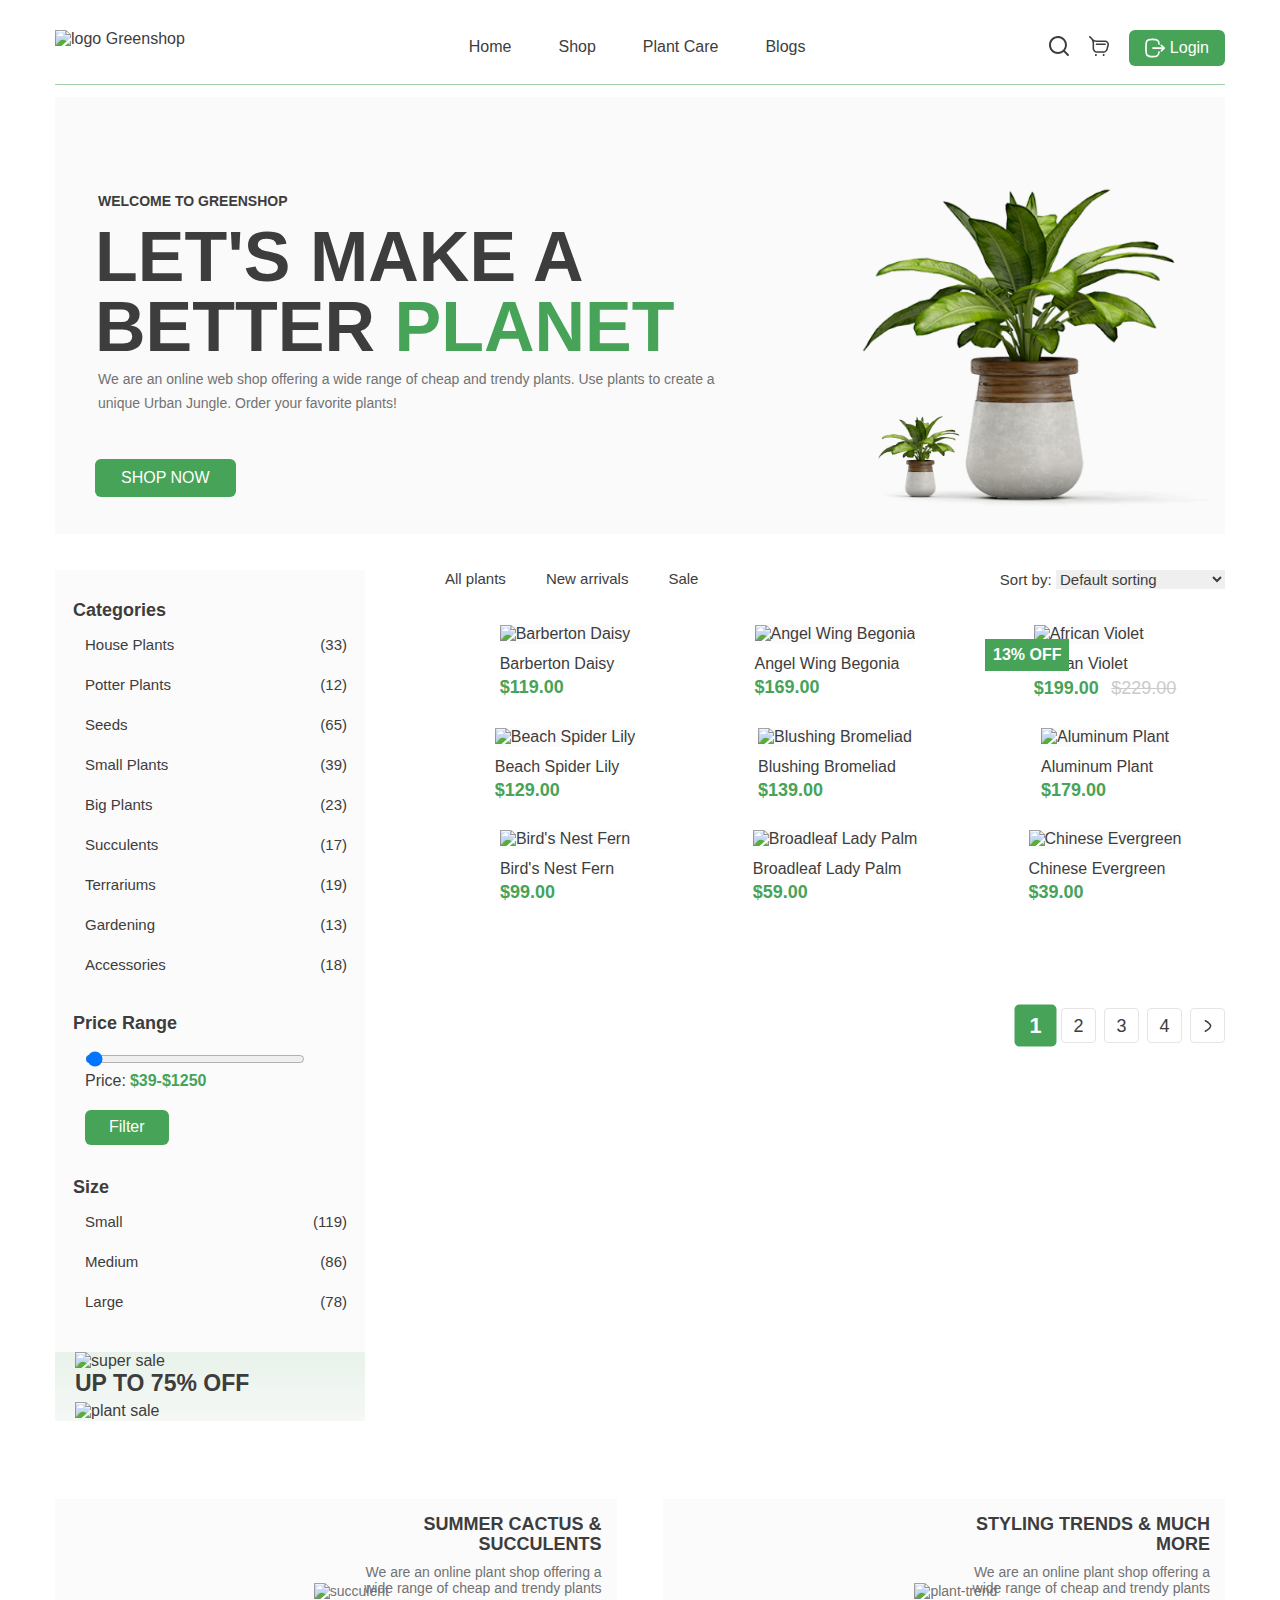
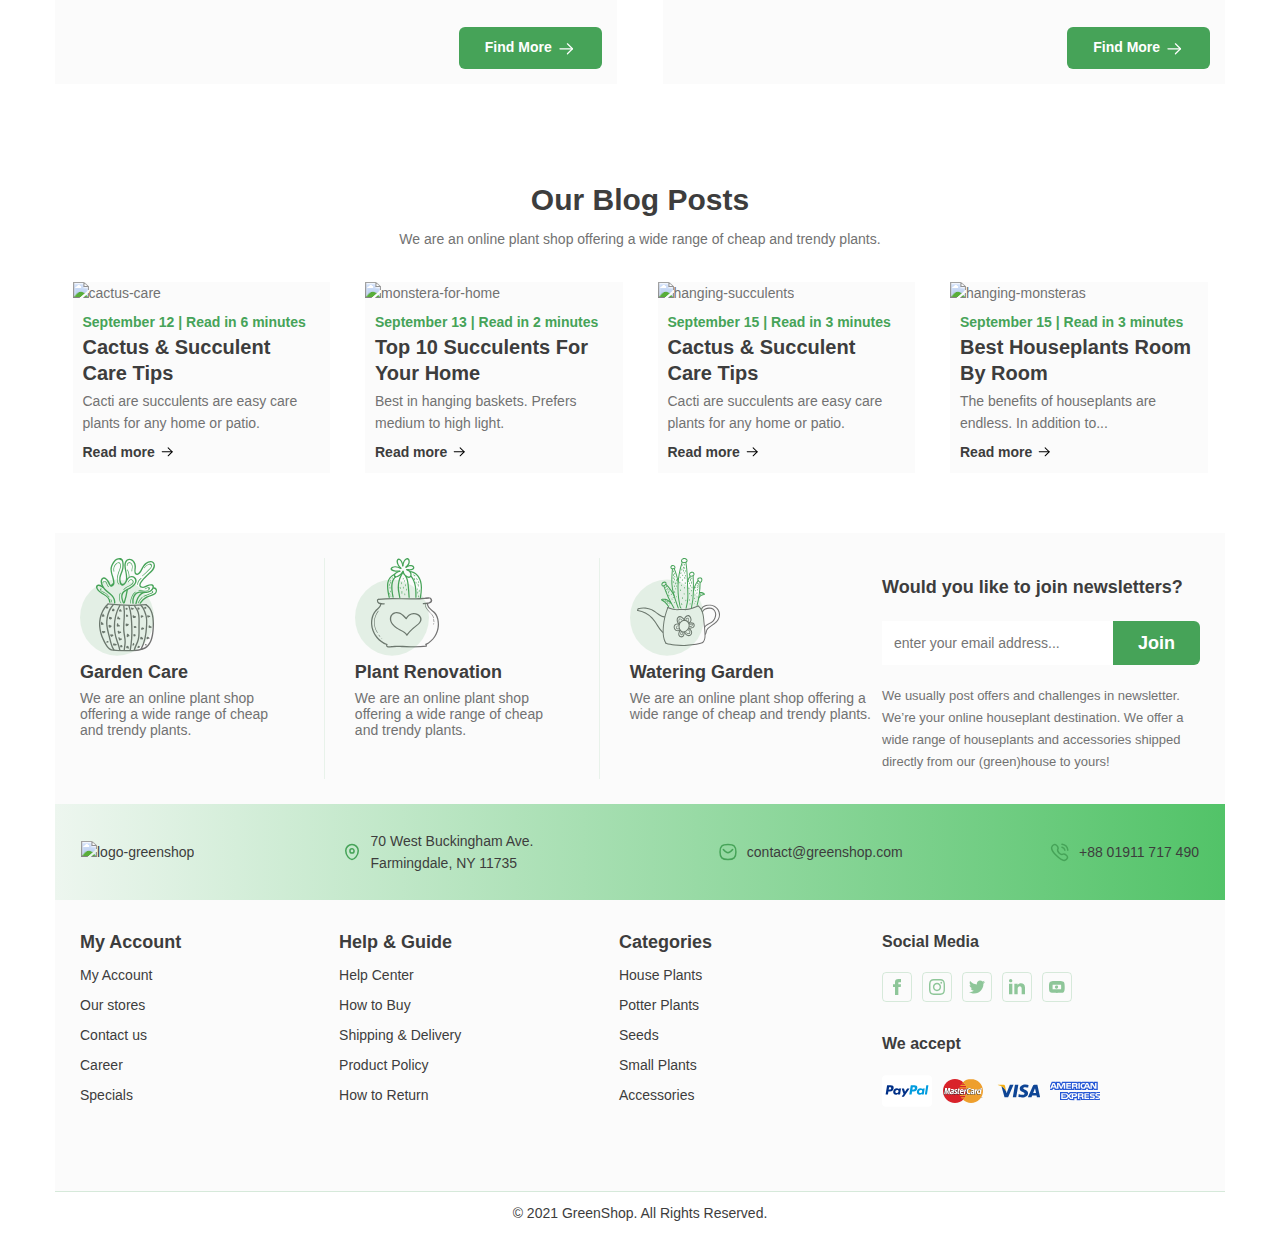
==== commit a16879c5: "icons, transform, transition" ====
--- a/index.html
+++ b/index.html
@@ -26,7 +26,7 @@
               <li class="submenu1-item">
                 <a href="#">Priming
                   <svg width="10" height="10">
-                    <use href="images/symbol-defs.svg#icon-arrow-r-black"></use>
+                    <use href="./images/sprite.svg#icon-arrow-small"></use>
                   </svg>
                 </a>
                 <ul class="submenu2">
@@ -43,10 +43,20 @@
           <li class="header-nav-list-item"><a href="#">Blogs</a></li>
         </ul>
       </nav>
-      <a href="register.html" class="button button--small">
-        <img src="images/Logout.svg" class="icon" alt="logout icon">
-        <span>Login</span>
-      </a>
+      <div class="icon-button-container" >
+        <a href="#"><svg class="header-icon">
+          <use href="./images/sprite.svg#icon-frame"></use>
+        </svg></a>
+        <a href="#"><svg class="header-icon">
+            <use href="./images/sprite.svg#icon-shopping"></use>
+          </svg></a>
+        <a href="register.html" class="button button--small">
+          <svg class="icon-white" width="20" height="20">
+            <use href="./images/sprite.svg#icon-logout"></use>
+          </svg>
+          <span>Login</span>
+        </a>
+      </div>
     </header>
     <main>
       <div class="main-container">
@@ -72,15 +82,37 @@
             <div>
               <h3>Categories</h3>
               <ul class="category-list">
-                <li><a href="#">House Plants</a></li>
-                <li><a href="#">Potter Plants</a></li>
-                <li><a href="#">Seeds</a></li>
-                <li><a href="#">Small Plants</a></li>
-                <li><a href="#">Big Plants</a></li>
-                <li><a href="#">Succulents</a></li>
-                <li><a href="#">Terrariums</a></li>
-                <li><a href="#">Gardening</a></li>
-                <li><a href="#">Accessories</a></li>
+                <li><a class="category-type" href="#"><span>House Plants</span><span>(33)</span></a></li>
+                <li><a class="category-type" href="#"><span>Potter Plants</span><span>(12)</span></a></li>
+                <li><a class="category-type" href="#"><span>Seeds</span><span>(65)</span></a></li>
+                <li><a class="category-type" href="#"><span>Small Plants</span><span>(39)</span></a></li>
+                <li><a class="category-type" href="#"><span>Big Plants</span><span>(23)</span></a></li>
+                <li><a class="category-type" href="#"><span>Succulents</span><span>(17)</span></a></li>
+                <li><a class="category-type" href="#"><span>Terrariums</span><span>(19)</span></a></li>
+                <li><a class="category-type" href="#"><span>Gardening</span><span>(13)</span></a></li>
+                <li><a class="category-type" href="#"><span>Accessories</span><span>(18)</span></a></li>
+              </ul>
+            </div>
+            <div class="price-range-container">
+              <h3 class="capitalized">Price range</h3>
+              <form class="price-range" action="/submit" method="post">
+                <input type="range" min="39" max="1500" value="50" class="slider" id="price-slider">
+                <p>Price:<span>&#36;39-&#36;1250</span></p>
+                <input type="submit" value="Filter" class="button price-button">
+              </form>
+            </div>
+            <div class="size-container">
+              <h3>Size</h3>
+              <ul class="size-list">
+                <li>
+                  <a class="size" href="#"><span>Small</span><span>(119)</span></a>
+                </li>
+                <li>
+                  <a class="size" href="#"><span>Medium</span><span>(86)</span></a>
+                </li>
+                <li>
+                  <a class="size" href="#"><span>Large</span><span>(78)</span></a>
+                </li>
               </ul>
             </div>
             <div class="sidebar-sale">
@@ -114,19 +146,19 @@
                 <div class="product-card-icons">
                   <a class="card-icon-link" href="#">
                     <svg width="20" height="20">
-                      <use href="images/symbol-defs.svg#icon-shopping-new">
-                      </use>
-                    </svg>
-                  </a>
-                  <a class="card-icon-link" href="#">
-                    <svg width="20" height="20">
-                      <use href="images/symbol-defs.svg#icon-heart">
-                      </use>
-                    </svg>
-                  </a>
-                  <a class="card-icon-link" href="#">
-                    <svg width="20" height="20">
-                      <use href="images/symbol-defs.svg#icon-frame"></use>
+                      <use href="./images/sprite.svg#icon-shopping">
+                      </use>
+                    </svg>
+                  </a>
+                  <a class="card-icon-link" href="#">
+                    <svg width="20" height="20">
+                      <use href="./images/sprite.svg#icon-heart">
+                      </use>
+                    </svg>
+                  </a>
+                  <a class="card-icon-link" href="#">
+                    <svg width="20" height="20">
+                      <use href="./images/sprite.svg#icon-frame"></use>
                     </svg>
                   </a>
                 </div>
@@ -140,19 +172,19 @@
                 <div class="product-card-icons">
                   <a class="card-icon-link" href="#">
                     <svg width="20" height="20">
-                      <use href="images/symbol-defs.svg#icon-shopping-new">
-                      </use>
-                    </svg>
-                  </a>
-                  <a class="card-icon-link" href="#">
-                    <svg width="20" height="20">
-                      <use href="images/symbol-defs.svg#icon-heart">
-                      </use>
-                    </svg>
-                  </a>
-                  <a class="card-icon-link" href="#">
-                    <svg width="20" height="20">
-                      <use href="images/symbol-defs.svg#icon-frame"></use>
+                      <use href="./images/sprite.svg#icon-shopping">
+                      </use>
+                    </svg>
+                  </a>
+                  <a class="card-icon-link" href="#">
+                    <svg width="20" height="20">
+                      <use href="./images/sprite.svg#icon-heart">
+                      </use>
+                    </svg>
+                  </a>
+                  <a class="card-icon-link" href="#">
+                    <svg width="20" height="20">
+                      <use href="./images/sprite.svg#icon-frame"></use>
                     </svg>
                   </a>
                 </div>
@@ -166,19 +198,19 @@
                 <div class="product-card-icons">
                   <a class="card-icon-link" href="#">
                     <svg width="20" height="20">
-                      <use href="images/symbol-defs.svg#icon-shopping-new">
-                      </use>
-                    </svg>
-                  </a>
-                  <a class="card-icon-link" href="#">
-                    <svg width="20" height="20">
-                      <use href="images/symbol-defs.svg#icon-heart">
-                      </use>
-                    </svg>
-                  </a>
-                  <a class="card-icon-link" href="#">
-                    <svg width="20" height="20">
-                      <use href="images/symbol-defs.svg#icon-frame"></use>
+                      <use href="./images/sprite.svg#icon-shopping">
+                      </use>
+                    </svg>
+                  </a>
+                  <a class="card-icon-link" href="#">
+                    <svg width="20" height="20">
+                      <use href="./images/sprite.svg#icon-heart">
+                      </use>
+                    </svg>
+                  </a>
+                  <a class="card-icon-link" href="#">
+                    <svg width="20" height="20">
+                      <use href="./images/sprite.svg#icon-frame"></use>
                     </svg>
                   </a>
                 </div>
@@ -194,19 +226,19 @@
                 <div class="product-card-icons">
                   <a class="card-icon-link" href="#">
                     <svg width="20" height="20">
-                      <use href="images/symbol-defs.svg#icon-shopping-new">
-                      </use>
-                    </svg>
-                  </a>
-                  <a class="card-icon-link" href="#">
-                    <svg width="20" height="20">
-                      <use href="images/symbol-defs.svg#icon-heart">
-                      </use>
-                    </svg>
-                  </a>
-                  <a class="card-icon-link" href="#">
-                    <svg width="20" height="20">
-                      <use href="images/symbol-defs.svg#icon-frame"></use>
+                      <use href="./images/sprite.svg#icon-shopping">
+                      </use>
+                    </svg>
+                  </a>
+                  <a class="card-icon-link" href="#">
+                    <svg width="20" height="20">
+                      <use href="./images/sprite.svg#icon-heart">
+                      </use>
+                    </svg>
+                  </a>
+                  <a class="card-icon-link" href="#">
+                    <svg width="20" height="20">
+                      <use href="./images/sprite.svg#icon-frame"></use>
                     </svg>
                   </a>
                 </div>
@@ -220,19 +252,19 @@
                 <div class="product-card-icons">
                   <a class="card-icon-link" href="#">
                     <svg width="20" height="20">
-                      <use href="images/symbol-defs.svg#icon-shopping-new">
-                      </use>
-                    </svg>
-                  </a>
-                  <a class="card-icon-link" href="#">
-                    <svg width="20" height="20">
-                      <use href="images/symbol-defs.svg#icon-heart">
-                      </use>
-                    </svg>
-                  </a>
-                  <a class="card-icon-link" href="#">
-                    <svg width="20" height="20">
-                      <use href="images/symbol-defs.svg#icon-frame"></use>
+                      <use href="./images/sprite.svg#icon-shopping">
+                      </use>
+                    </svg>
+                  </a>
+                  <a class="card-icon-link" href="#">
+                    <svg width="20" height="20">
+                      <use href="./images/sprite.svg#icon-heart">
+                      </use>
+                    </svg>
+                  </a>
+                  <a class="card-icon-link" href="#">
+                    <svg width="20" height="20">
+                      <use href="./images/sprite.svg#icon-frame"></use>
                     </svg>
                   </a>
                 </div>
@@ -246,19 +278,19 @@
                 <div class="product-card-icons">
                   <a class="card-icon-link" href="#">
                     <svg width="20" height="20">
-                      <use href="images/symbol-defs.svg#icon-shopping-new">
-                      </use>
-                    </svg>
-                  </a>
-                  <a class="card-icon-link" href="#">
-                    <svg width="20" height="20">
-                      <use href="images/symbol-defs.svg#icon-heart">
-                      </use>
-                    </svg>
-                  </a>
-                  <a class="card-icon-link" href="#">
-                    <svg width="20" height="20">
-                      <use href="images/symbol-defs.svg#icon-frame"></use>
+                      <use href="./images/sprite.svg#icon-shopping">
+                      </use>
+                    </svg>
+                  </a>
+                  <a class="card-icon-link" href="#">
+                    <svg width="20" height="20">
+                      <use href="./images/sprite.svg#icon-heart">
+                      </use>
+                    </svg>
+                  </a>
+                  <a class="card-icon-link" href="#">
+                    <svg width="20" height="20">
+                      <use href="./images/sprite.svg#icon-frame"></use>
                     </svg>
                   </a>
                 </div>
@@ -272,19 +304,19 @@
                 <div class="product-card-icons">
                   <a class="card-icon-link" href="#">
                     <svg width="20" height="20">
-                      <use href="images/symbol-defs.svg#icon-shopping-new">
-                      </use>
-                    </svg>
-                  </a>
-                  <a class="card-icon-link" href="#">
-                    <svg width="20" height="20">
-                      <use href="images/symbol-defs.svg#icon-heart">
-                      </use>
-                    </svg>
-                  </a>
-                  <a class="card-icon-link" href="#">
-                    <svg width="20" height="20">
-                      <use href="images/symbol-defs.svg#icon-frame"></use>
+                      <use href="./images/sprite.svg#icon-shopping">
+                      </use>
+                    </svg>
+                  </a>
+                  <a class="card-icon-link" href="#">
+                    <svg width="20" height="20">
+                      <use href="./images/sprite.svg#icon-heart">
+                      </use>
+                    </svg>
+                  </a>
+                  <a class="card-icon-link" href="#">
+                    <svg width="20" height="20">
+                      <use href="./images/sprite.svg#icon-frame"></use>
                     </svg>
                   </a>
                 </div>
@@ -298,19 +330,19 @@
                 <div class="product-card-icons">
                   <a class="card-icon-link" href="#">
                     <svg width="20" height="20">
-                      <use href="images/symbol-defs.svg#icon-shopping-new">
-                      </use>
-                    </svg>
-                  </a>
-                  <a class="card-icon-link" href="#">
-                    <svg width="20" height="20">
-                      <use href="images/symbol-defs.svg#icon-heart">
-                      </use>
-                    </svg>
-                  </a>
-                  <a class="card-icon-link" href="#">
-                    <svg width="20" height="20">
-                      <use href="images/symbol-defs.svg#icon-frame"></use>
+                      <use href="./images/sprite.svg#icon-shopping">
+                      </use>
+                    </svg>
+                  </a>
+                  <a class="card-icon-link" href="#">
+                    <svg width="20" height="20">
+                      <use href="./images/sprite.svg#icon-heart">
+                      </use>
+                    </svg>
+                  </a>
+                  <a class="card-icon-link" href="#">
+                    <svg width="20" height="20">
+                      <use href="./images/sprite.svg#icon-frame"></use>
                     </svg>
                   </a>
                 </div>
@@ -324,19 +356,19 @@
                 <div class="product-card-icons">
                   <a class="card-icon-link" href="#">
                     <svg width="20" height="20">
-                      <use href="images/symbol-defs.svg#icon-shopping-new">
-                      </use>
-                    </svg>
-                  </a>
-                  <a class="card-icon-link" href="#">
-                    <svg width="20" height="20">
-                      <use href="images/symbol-defs.svg#icon-heart">
-                      </use>
-                    </svg>
-                  </a>
-                  <a class="card-icon-link" href="#">
-                    <svg width="20" height="20">
-                      <use href="images/symbol-defs.svg#icon-frame"></use>
+                      <use href="./images/sprite.svg#icon-shopping">
+                      </use>
+                    </svg>
+                  </a>
+                  <a class="card-icon-link" href="#">
+                    <svg width="20" height="20">
+                      <use href="./images/sprite.svg#icon-heart">
+                      </use>
+                    </svg>
+                  </a>
+                  <a class="card-icon-link" href="#">
+                    <svg width="20" height="20">
+                      <use href="./images/sprite.svg#icon-frame"></use>
                     </svg>
                   </a>
                 </div>
@@ -354,7 +386,10 @@
                 <li><a href="?page=3" class="page">3</a></li>
                 <li><a href="?page=4" class="page">4</a></li>
                 <li><a href="?page=next" class="next">
-                    <img src="images/Arrow.svg" alt="next page"></a></li>
+                    <svg class="icon-next" width="18" height="18">
+                      <use href="./images/sprite.svg#icon-arrow-soft"></use>
+                    </svg>
+                  </a></li>
               </ul>
             </div>
           </div>
@@ -368,7 +403,9 @@
               <h5 class="uppercase">Summer cactus & succulents</h5>
               <p>We are an online plant shop offering a wide range of cheap and trendy plants</p>
               <a href="#" class="button capitalized">Find more
-                <img src="images/Arrow-R-white.svg" alt="arrow-right">
+                <svg class="arrow-button" width="20" height="20">
+                  <use href="./images/sprite.svg#icon-arrow-big"></use>
+                </svg>
               </a>
             </div>
           </div>
@@ -380,7 +417,9 @@
               <h5 class="uppercase">Styling Trends & much more</h5>
               <p>We are an online plant shop offering a wide range of cheap and trendy plants</p>
               <a href="#" class="button capitalized">Find more
-                <img src="images/Arrow-R-white.svg" alt="arrow-right">
+                <svg class="arrow-button" width="20" height="20">
+                  <use href="./images/sprite.svg#icon-arrow-big"></use>
+                </svg>
               </a>
             </div>
           </div>
@@ -402,7 +441,9 @@
                 <p>Cacti are succulents are easy care plants for any home or patio.</p>
                 <a href="#">
                   <span>Read more</span>
-                  <img src="images/arrow-right.svg" alt="arrow-right">
+                  <svg class="read-more-arrow" width="16" height="16">
+                    <use href="./images/sprite.svg#icon-arrow-big"></use>
+                  </svg>
                 </a>
               </div>
             </div>
@@ -417,7 +458,9 @@
                 <p>Best in hanging baskets. Prefers medium to high light.</p>
                 <a href="#">
                   <span>Read more</span>
-                  <img src="images/arrow-right.svg" alt="arrow-right">
+                  <svg class="read-more-arrow" width="16" height="16">
+                    <use href="./images/sprite.svg#icon-arrow-big"></use>
+                  </svg>
                 </a>
               </div>
             </div>
@@ -432,7 +475,9 @@
                 <p>Cacti are succulents are easy care plants for any home or patio.</p>
                 <a href="#">
                   <span>Read more</span>
-                  <img src="images/arrow-right.svg" alt="arrow-right">
+                  <svg class="read-more-arrow" width="16" height="16">
+                    <use href="./images/sprite.svg#icon-arrow-big"></use>
+                  </svg>
                 </a>
               </div>
             </div>
@@ -447,7 +492,9 @@
                 <p>The benefits of houseplants are endless. In addition to...</p>
                 <a href="#">
                   <span>Read more</span>
-                  <img src="images/arrow-right.svg" alt="arrow-right">
+                  <svg class="read-more-arrow" width="16" height="16">
+                    <use href="./images/sprite.svg#icon-arrow-big"></use>
+                  </svg>
                 </a>
               </div>
             </div>
@@ -485,9 +532,19 @@
       </div>
       <address class="footer_adress_container">
         <img src="images/Logo1.svg" alt="logo-greenshop">
-        <p class="street">70 West Buckingham Ave. <br>Farmingdale, NY 11735</p>
-        <a class="mail" href="mailto:contact@greenshop.com">contact@greenshop.com</a>
-        <a class="phone" href="tel:+8801911717490">+88 01911 717 490</a>
+        <div class="icon-container"><svg class="adress-svg">
+            <use href="./images/sprite.svg#icon-location"></use>
+          </svg><a href="#" class="street" >70 West Buckingham Ave. Farmingdale, NY 11735</a></div>
+        <div class="icon-container"><svg class="adress-svg">
+            <use href="./images/sprite.svg#icon-mail"></use>
+          </svg>
+          <a class="mail" href="mailto:contact@greenshop.com">contact@greenshop.com</a>
+        </div>
+        <div class="icon-container"><svg class="adress-svg">
+            <use href="./images/sprite.svg#icon-phone"></use>
+          </svg>
+          <a class="phone" href="tel:+8801911717490">+88 01911 717 490</a>
+        </div>
       </address>
       <div class="footer_section2">
         <nav class="footer_nav">
@@ -527,14 +584,42 @@
         <div class="footer_social_container">
           <h4>Social Media</h4>
           <ul class="media_icons">
-            <li><a href="#" class="social_icon facebook" target="_blank"></a></li>
-            <li><a href="#" class="social_icon instagram" target="_blank"></a></li>
-            <li><a href="#" class="social_icon twitter" target="_blank"></a></li>
-            <li><a href="#" class="social_icon linkedin" target="_blank"></a></li>
-            <li><a href="#" class="social_icon youtube" target="_blank"></a></li>
+            <li><a href="#" class="social_icon" target="_blank">
+                <svg width="16" height="16">
+                  <use href="./images/sprite.svg#icon-facebook1"></use>
+                </svg></a></li>
+            <li><a href="#" class="social_icon" target="_blank">
+                <svg width="16" height="16">
+                  <use href="./images/sprite.svg#icon-instagram"></use>
+                </svg></a></li>
+            <li><a href="#" class="social_icon" target="_blank">
+                <svg width="16" height="16">
+                  <use href="./images/sprite.svg#icon-twitter"></use>
+                </svg></a></li>
+            <li><a href="#" class="social_icon" target="_blank">
+                <svg width="16" height="16">
+                  <use href="./images/sprite.svg#icon-linkedin"></use>
+                </svg></a></li>
+            <li><a href="#" class="social_icon" target="_blank">
+                <svg width="16" height="16">
+                  <use href="./images/sprite.svg#icon-youtube"></use>
+                </svg></a></li>
           </ul>
           <h4>We accept</h4>
-          <img src="./images/amex_paypal.png" class="payment_methods" alt="payment_methods">
+          <div class="payment_methods">
+            <svg width="50" height="50">
+              <use href="./images/sprite.svg#icon-paypal"></use>
+            </svg>
+            <svg width="50" height="50">
+              <use href="./images/sprite.svg#icon-mastercard"></use>
+            </svg>
+            <svg width="50" height="50">
+              <use href="./images/sprite.svg#icon-visa"></use>
+            </svg>
+            <svg width="50" height="50">
+              <use href="./images/sprite.svg#icon-amex"></use>
+            </svg>
+          </div>
         </div>
       </div>
       <p class="footer_rights">&#169; 2021 GreenShop. All Rights Reserved.</p>
--- a/styles/styles.css
+++ b/styles/styles.css
@@ -120,25 +120,31 @@
     position: absolute;
     bottom: -24px;
     left: 0;
-    display: none;
+    opacity: 0;
+    transform: scaleX(0);
 }
 
 .header-nav-list-item:hover::after {
-    display: block;
+    opacity: 1;
+    transition: all 0.3s ease-in-out;
+    transform: scaleX(1);
 }
 
 .header-nav-list-item:hover {
-    font-weight: bold;
     transform: scale(1.1);
-    text-decoration: none;
+    color: black
 }
 
 .header-nav-list-item:hover .submenu1 {
-    display: block;
+    visibility: visible;
+    opacity: 1;
+    top: 100%;
 }
 
 .submenu1-item:hover .submenu2 {
-    display: block;
+    visibility: visible;
+    opacity: 1;
+    left: 100%;
 }
 
 .submenu1,
@@ -147,7 +153,9 @@
     list-style-type: none;
     text-align: start;
     position: absolute;
-    display: none;
+    visibility: hidden;
+    opacity: 0;
+    transition: all 0.3s linear;
 }
 
 .submenu1 a,
@@ -158,16 +166,16 @@
 
 .submenu1 {
     width: 188px;
-    top: 100%;
+    top: 180%;
     left: 50%;
     transform: translateX(-50%);
-    padding-top: 40px;
+    padding-top: 35px;
 }
 
 .submenu2 {
     width: 178px;
-    top: 40px;
-    left: 100%;
+    top: 35px;
+    left: 120%;
 }
 
 .submenu1-item,
@@ -198,6 +206,23 @@
     transform: rotate(180deg);
 }
 
+.icon-button-container {
+    display: flex;
+    gap: 20px;
+    align-items: center;
+}
+
+.header-icon {
+    width: 20px;
+    height: 20px;
+    fill: rgba(61, 61, 61, 1);
+}
+
+.header-icon:hover {
+    fill: #46A358;
+    transform: scale(1.2);
+}
+
 .button {
     color: white;
     background-color: #46A358;
@@ -206,9 +231,13 @@
     vertical-align: top;
 }
 
-.button span {
-    font-weight: 600;
-    display: inline-block;
+.icon-white {
+    stroke: white;
+    fill: none;
+}
+
+.button span,
+.icon-white {
     vertical-align: middle;
 }
 
@@ -221,6 +250,8 @@
     background-color: #3D8B57;
     transform: scale(1.05);
     transform-origin: center;
+    transition: all 0.3s ease-in-out;
+    font-weight: 700;
 }
 
 .button--small {
@@ -284,10 +315,11 @@
     display: flex;
     flex-direction: column;
     justify-content: space-between;
+    padding: 18px;
 }
 
 .sidebar h3 {
-    padding: 14px 0 7px 18px;
+    padding: 14px 0 7px 0;
     font-weight: 700;
     font-size: 18px;
     line-height: 16px;
@@ -300,33 +332,87 @@
     justify-content: center;
 }
 
-.category-list {
-    padding-left: 30px;
+.category-list,
+.size-list {
+    padding-left: 12px;
     list-style: none;
-    margin: 0 0 50px;
-}
-
-.category-list li {
+    margin: 0 0 30px;
+}
+
+.category-list li,
+.size-list li {
     font-size: 15px;
     line-height: 40px;
 }
 
-.category-list li:hover a {
+.category-list li:hover {
     color: #46A358;
-}
-
-.plants-choice li:hover a {
+    transform: translateX(5px);
+}
+
+.category-type {
+    display: flex;
+    justify-content: space-between;
+}
+
+.price-range-container {
+    display: flex;
+    flex-direction: column;
+    width: 100%;
+}
+
+.price-range {
+    padding-left: 12px;
+    margin-bottom: 20px;
+}
+
+.slider {
+    width: 220px;
+}
+
+.price-range-container h3, .price-range-container p {
+    padding: 0;
+    margin-bottom: 20px;
+}
+
+.price-range>p>span {
+    color: #46A358;
     font-weight: 700;
+    padding-left: 4px;
+}
+
+.size-list {
+    display: flex;
+    flex-direction: column;
+}
+
+.price-button {
+    padding: 8px 24px;
+    cursor: pointer;
+}
+
+.size {
+    display: flex;
+    justify-content: space-between;
+}
+
+.size-list li:hover {
     color: #46A358;
-}
-
+    transform: translateX(5px);
+}
+
+
+.plants-choice li:hover {
+    color: #46A358;
+    transform: scale(1.05);
+}
 
 .plants-choice-ul {
     display: flex;
     gap: 40px;
 }
 
-.plants-choice li a:after {
+.plants-choice li:after {
     content: "";
     width: 100%;
     height: 2px;
@@ -334,17 +420,16 @@
     position: absolute;
     bottom: -8px;
     left: 0;
-    display: none;
-
-}
-
-.plants-choice li a:hover::after {
-    display: block;
-}
-
-.category-list .active a {
-    font-weight: 700;
-    color: #46A358;
+    visibility: hidden;
+    opacity: 0;
+    transform: scaleX(0);
+}
+
+.plants-choice li:hover::after {
+    visibility: visible;
+    opacity: 1;
+    transition: all 0.2s linear;
+    transform: scaleX(1);
 }
 
 .plants-choice a {
@@ -357,6 +442,7 @@
 .sidebar-sale {
     background: linear-gradient(to bottom, rgba(70, 163, 88, 0.1), rgba(70, 163, 88, 0.03));
     padding: 0px 20px;
+    margin: 0 -18px -18px -18px
 }
 
 .sidebar-sale img {
@@ -422,7 +508,10 @@
 }
 
 .product-card:hover .product-card-icons {
-    display: block;
+    visibility: visible;
+    opacity: 1;
+    bottom: 53px;
+    transition: bottom 0.3s linear;
 }
 
 .product-card p:first-of-type {
@@ -470,6 +559,16 @@
     list-style: none;
 }
 
+.icon-next {
+    fill: none;
+    stroke: rgba(61, 61, 61, 1);
+}
+
+.next:hover .icon-next {
+    fill: none;
+    stroke: white;
+}
+
 .pagination .active,
 .page:hover,
 .next:hover {
@@ -479,6 +578,8 @@
     font-size: 18px;
     line-height: 16px;
     font-weight: 700;
+    transform: scale(1.2);
+    transition: scale 0.2s linear;
 }
 
 .two-plants-container {
@@ -537,6 +638,11 @@
     margin-left: -55px;
 }
 
+.arrow-button {
+    fill: white;
+    vertical-align: middle;
+}
+
 .blog-header {
     margin-bottom: 35px;
     color: #727272;
@@ -605,10 +711,20 @@
 
 .blog-container a span {
     vertical-align: top;
+    color: rgba(61, 61, 61, 1);
 }
 
 .blog-container a:hover {
+    transform: scale(1.05);
+}
+
+.blog-container a:hover span {
     color: #46A358;
+    transform: scale(1.05);
+}
+
+.post-content a:hover .read-more-arrow {
+    fill: #46A358;
 }
 
 .discount-mark {
@@ -630,8 +746,9 @@
 
 .product-card-icons {
     position: absolute;
-    bottom: 53px;
-    display: none;
+    bottom: 43px;
+    visibility: hidden;
+    opacity: 0;
     left: 0;
     right: 0;
     text-align: center;
@@ -651,12 +768,17 @@
     width: 100%;
     height: 1px;
     background-color: #46A358;
-    display: none;
+    visibility: hidden;
+    opacity: 0;
+    transform: scaleX(0);
     position: absolute;
 }
 
 .product-card:hover:before {
-    display: block;
+    visibility: visible;
+    opacity: 1;
+    transform: scaleX(1);
+    transition: all 0.3s linear;
 }
 
 .card-icon-link:hover svg {
@@ -696,6 +818,9 @@
 
 .footer_list1 li {
     padding-top: 105px;
+    flex-basis: 33%;
+    flex-grow: 1;
+    flex-shrink: 0;
 }
 
 .footer_list1 li:not(:last-child) {
@@ -786,49 +911,25 @@
     background: linear-gradient(to right, rgba(237, 246, 239, 1), rgba(82, 195, 104, 1));
 }
 
-.street {
-    position: relative;
-}
-
-.street::before {
-    content: "";
-    background-image: url(../images/location.svg);
+.icon-container {
+    display: flex;
+    gap: 9px;
+    align-items: center;
+}
+
+.adress-svg {
     width: 20px;
     height: 20px;
-    position: absolute;
-    left: -29px;
-    top: 50%;
-    transform: translateY(-50%);
-}
-
-.mail {
-    position: relative;
-}
-
-.mail::before {
-    content: "";
-    background-image: url(../images/mail.svg);
-    width: 20px;
-    height: 20px;
-    position: absolute;
-    left: -29px;
-    top: 50%;
-    transform: translateY(-50%);
-}
-
-.phone {
-    position: relative;
-}
-
-.phone::before {
-    content: "";
-    background-image: url(../images/phone.svg);
-    width: 20px;
-    height: 20px;
-    position: absolute;
-    left: -29px;
-    top: 50%;
-    transform: translateY(-50%);
+    fill: none;
+    stroke: rgba(70, 163, 88, 1);
+}
+
+.street {
+    max-width: 200px;
+}
+
+.icon-container:hover {
+    transform: scale(1.05);
 }
 
 .footer_section2 {
@@ -853,6 +954,9 @@
     width: 100%;
     justify-content: space-between;
     padding-right: 110px;
+    flex-basis: 33%;
+    flex-grow: 1;
+    flex-shrink: 0;
 }
 
 .footer_list2 li {
@@ -867,6 +971,7 @@
 
 .footer_list2 li a:hover {
     color: #46A358;
+    transform: translateX(5px);
 }
 
 .footer_social_container {
@@ -882,34 +987,21 @@
 .social_icon {
     width: 30px;
     height: 30px;
-    background-repeat: no-repeat;
-    background-position: center;
     border: solid 1px rgba(70, 163, 88, 0.2);
     border-radius: 4px;
-}
-
-.facebook {
-    background-image: url(../images/facebook1.svg);
-}
-
-.instagram {
-    background-image: url(../images/instagram-1.svg);
-}
-
-.twitter {
-    background-image: url(../images/twitter1.svg);
-}
-
-.linkedin {
-    background-image: url(../images/linkedin1.svg);
-}
-
-.youtube {
-    background-image: url(../images/youtube1.svg);
+    padding: 6px;
+    fill: rgba(70, 163, 88, 0.6);
+}
+
+.social_icon:hover {
+    border-color: #46A358;
+    transform: scale(1.2);
 }
 
 .payment_methods {
     padding: 13px 20px 50px 0px;
+    display: flex;
+    gap: 6px;
 }
 
 .footer_rights {
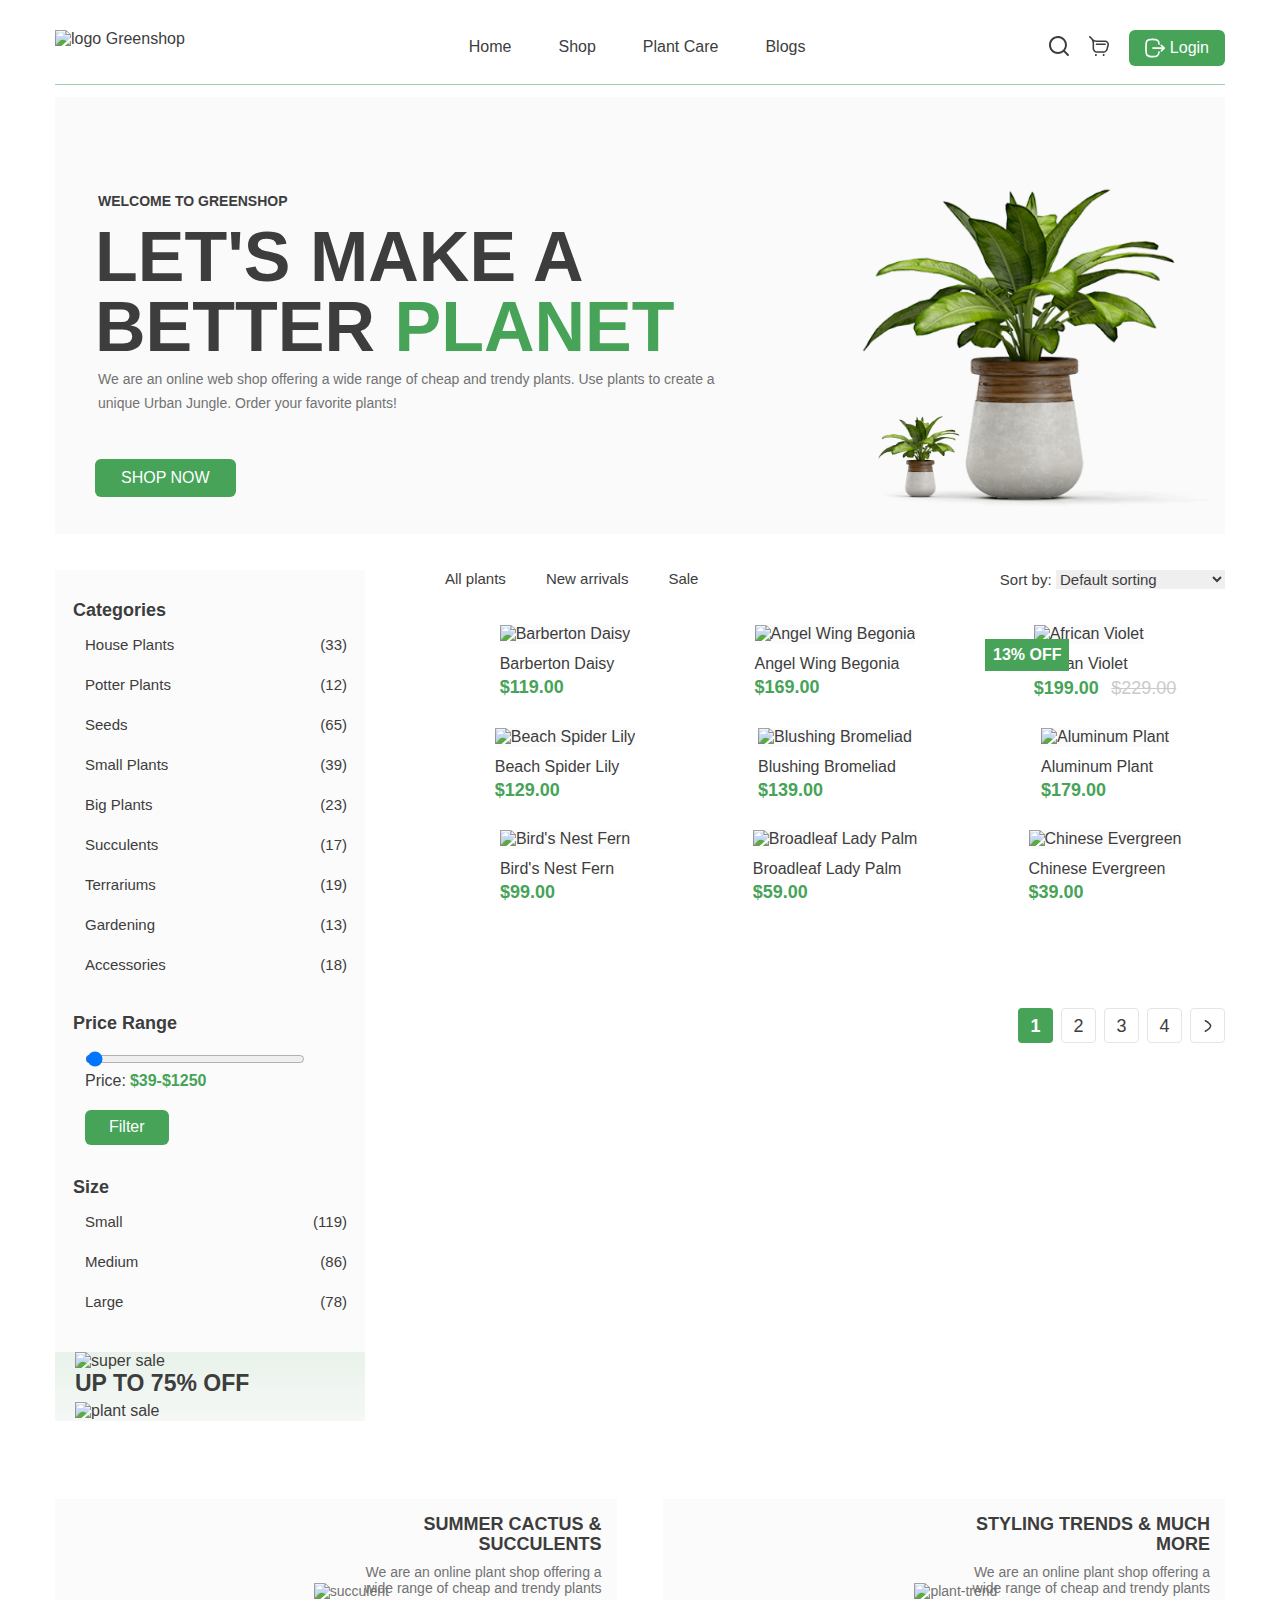
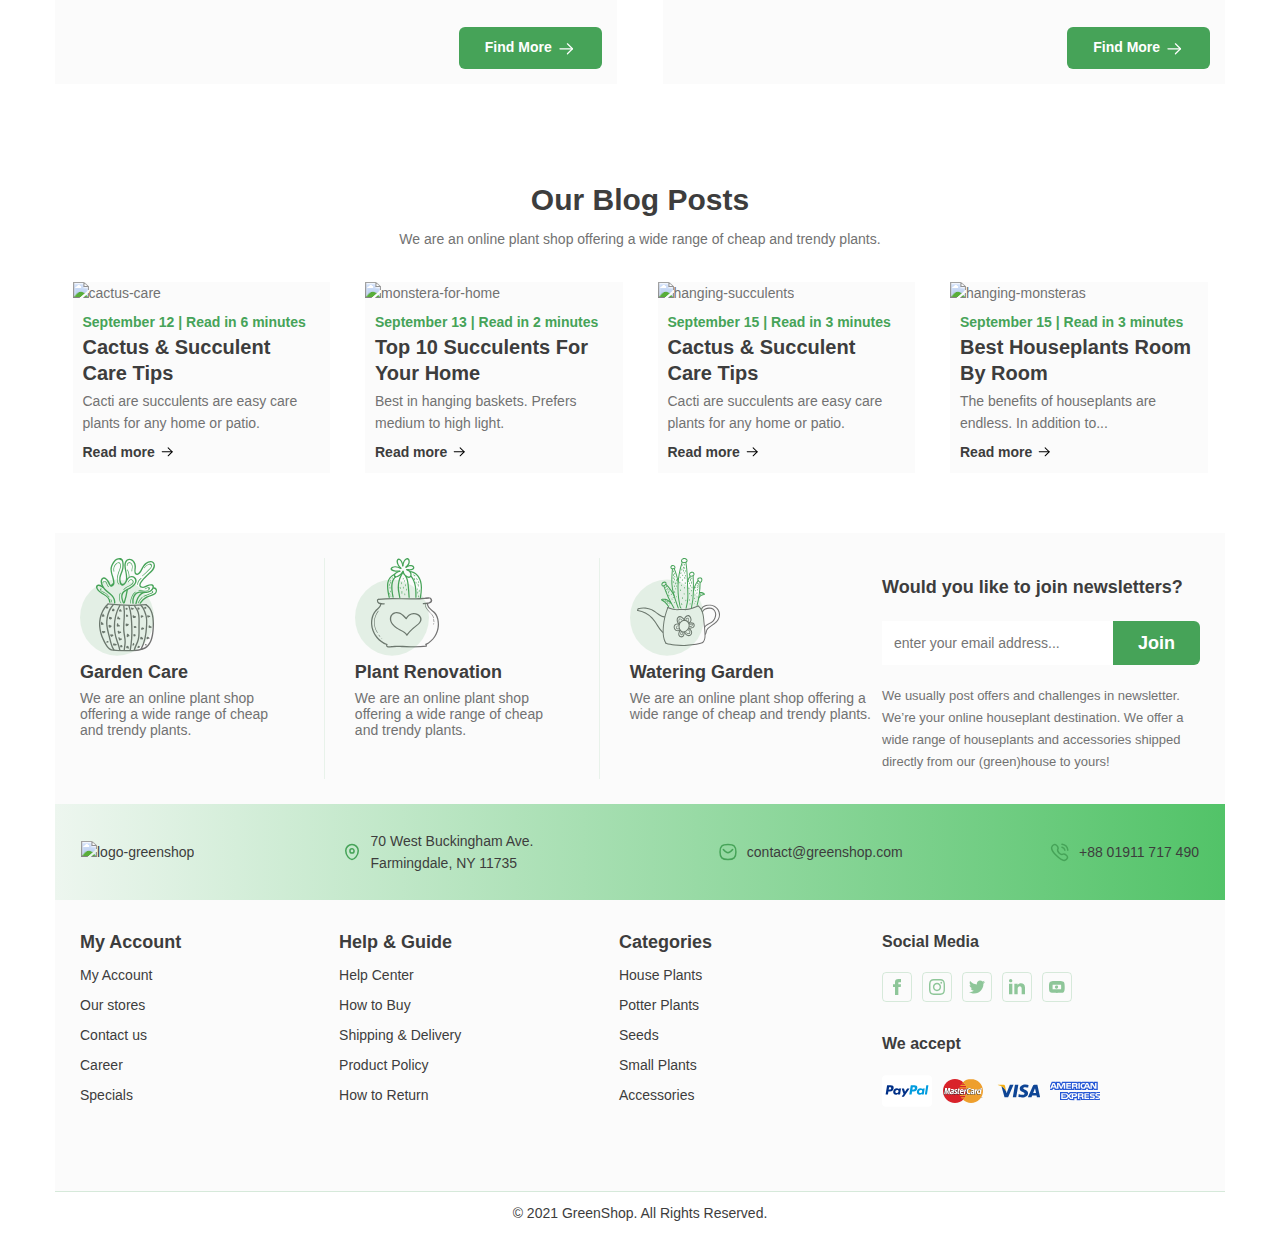
==== commit ebe14fc0: "Merge pull request #8 from VickyJourney/hw9+flex" ====
--- a/index.html
+++ b/index.html
@@ -43,10 +43,10 @@
           <li class="header-nav-list-item"><a href="#">Blogs</a></li>
         </ul>
       </nav>
-      <div class="icon-button-container" >
+      <div class="icon-button-container">
         <a href="#"><svg class="header-icon">
-          <use href="./images/sprite.svg#icon-frame"></use>
-        </svg></a>
+            <use href="./images/sprite.svg#icon-frame"></use>
+          </svg></a>
         <a href="#"><svg class="header-icon">
             <use href="./images/sprite.svg#icon-shopping"></use>
           </svg></a>
@@ -81,16 +81,25 @@
           <aside class="sidebar">
             <div>
               <h3>Categories</h3>
-              <ul class="category-list">
-                <li><a class="category-type" href="#"><span>House Plants</span><span>(33)</span></a></li>
-                <li><a class="category-type" href="#"><span>Potter Plants</span><span>(12)</span></a></li>
-                <li><a class="category-type" href="#"><span>Seeds</span><span>(65)</span></a></li>
-                <li><a class="category-type" href="#"><span>Small Plants</span><span>(39)</span></a></li>
-                <li><a class="category-type" href="#"><span>Big Plants</span><span>(23)</span></a></li>
-                <li><a class="category-type" href="#"><span>Succulents</span><span>(17)</span></a></li>
-                <li><a class="category-type" href="#"><span>Terrariums</span><span>(19)</span></a></li>
-                <li><a class="category-type" href="#"><span>Gardening</span><span>(13)</span></a></li>
-                <li><a class="category-type" href="#"><span>Accessories</span><span>(18)</span></a></li>
+              <ul class="sidebar-list">
+                <li class="sidebar-list-item"><a class="sidebar-link" href="#"><span class="sidebar-type">House
+                      Plants</span><span>(33)</span></a></li>
+                <li class="sidebar-list-item"><a class="sidebar-link" href="#"><span class="sidebar-type">Potter
+                      Plants</span><span>(12)</span></a></li>
+                <li class="sidebar-list-item"><a class="sidebar-link" href="#"><span
+                      class="sidebar-type">Seeds</span><span>(65)</span></a></li>
+                <li class="sidebar-list-item"><a class="sidebar-link" href="#"><span class="sidebar-type">Small
+                      Plants</span><span>(39)</span></a></li>
+                <li class="sidebar-list-item"><a class="sidebar-link" href="#"><span class="sidebar-type">Big
+                      Plants</span><span>(23)</span></a></li>
+                <li class="sidebar-list-item"><a class="sidebar-link" href="#"><span
+                      class="sidebar-type">Succulents</span><span>(17)</span></a></li>
+                <li class="sidebar-list-item"><a class="sidebar-link" href="#"><span
+                      class="sidebar-type">Terrariums</span><span>(19)</span></a></li>
+                <li class="sidebar-list-item"><a class="sidebar-link" href="#"><span
+                      class="sidebar-type">Gardening</span><span>(13)</span></a></li>
+                <li class="sidebar-list-item"><a class="sidebar-link" href="#"><span
+                      class="sidebar-type">Accessories</span><span>(18)</span></a></li>
               </ul>
             </div>
             <div class="price-range-container">
@@ -103,15 +112,15 @@
             </div>
             <div class="size-container">
               <h3>Size</h3>
-              <ul class="size-list">
-                <li>
-                  <a class="size" href="#"><span>Small</span><span>(119)</span></a>
+              <ul class="sidebar-list">
+                <li class="sidebar-list-item">
+                  <a class="sidebar-link" href="#"><span class="sidebar-type">Small</span><span>(119)</span></a>
                 </li>
-                <li>
-                  <a class="size" href="#"><span>Medium</span><span>(86)</span></a>
+                <li class="sidebar-list-item">
+                  <a class="sidebar-link" href="#"><span class="sidebar-type">Medium</span><span>(86)</span></a>
                 </li>
-                <li>
-                  <a class="size" href="#"><span>Large</span><span>(78)</span></a>
+                <li class="sidebar-list-item">
+                  <a class="sidebar-link" href="#"><span class="sidebar-type">Large</span><span>(78)</span></a>
                 </li>
               </ul>
             </div>
@@ -534,7 +543,7 @@
         <img src="images/Logo1.svg" alt="logo-greenshop">
         <div class="icon-container"><svg class="adress-svg">
             <use href="./images/sprite.svg#icon-location"></use>
-          </svg><a href="#" class="street" >70 West Buckingham Ave. Farmingdale, NY 11735</a></div>
+          </svg><a href="#" class="street">70 West Buckingham Ave. Farmingdale, NY 11735</a></div>
         <div class="icon-container"><svg class="adress-svg">
             <use href="./images/sprite.svg#icon-mail"></use>
           </svg>
--- a/styles/styles.css
+++ b/styles/styles.css
@@ -325,34 +325,36 @@
     line-height: 16px;
 }
 
-.sidebar-sale p {
-    font-size: 23px;
-    font-weight: 700;
-    display: flex;
-    justify-content: center;
-}
-
-.category-list,
-.size-list {
+.sidebar-list {
     padding-left: 12px;
     list-style: none;
     margin: 0 0 30px;
-}
-
-.category-list li,
-.size-list li {
+    display: flex;
+    flex-direction: column;
+}
+
+.sidebar-link {
+    width: 100%;
+    display: flex;
+    justify-content: space-between;
+}
+
+.sidebar-list-item {
     font-size: 15px;
     line-height: 40px;
 }
 
-.category-list li:hover {
+.sidebar-list-item:hover {
     color: #46A358;
+}
+
+.sidebar-link:hover .sidebar-type {
     transform: translateX(5px);
 }
 
-.category-type {
-    display: flex;
-    justify-content: space-between;
+.price-button {
+    padding: 8px 24px;
+    cursor: pointer;
 }
 
 .price-range-container {
@@ -370,7 +372,8 @@
     width: 220px;
 }
 
-.price-range-container h3, .price-range-container p {
+.price-range-container h3,
+.price-range-container p {
     padding: 0;
     margin-bottom: 20px;
 }
@@ -380,27 +383,6 @@
     font-weight: 700;
     padding-left: 4px;
 }
-
-.size-list {
-    display: flex;
-    flex-direction: column;
-}
-
-.price-button {
-    padding: 8px 24px;
-    cursor: pointer;
-}
-
-.size {
-    display: flex;
-    justify-content: space-between;
-}
-
-.size-list li:hover {
-    color: #46A358;
-    transform: translateX(5px);
-}
-
 
 .plants-choice li:hover {
     color: #46A358;
@@ -443,6 +425,13 @@
     background: linear-gradient(to bottom, rgba(70, 163, 88, 0.1), rgba(70, 163, 88, 0.03));
     padding: 0px 20px;
     margin: 0 -18px -18px -18px
+}
+
+.sidebar-sale p {
+    font-size: 23px;
+    font-weight: 700;
+    display: flex;
+    justify-content: center;
 }
 
 .sidebar-sale img {
@@ -578,8 +567,6 @@
     font-size: 18px;
     line-height: 16px;
     font-weight: 700;
-    transform: scale(1.2);
-    transition: scale 0.2s linear;
 }
 
 .two-plants-container {
@@ -757,7 +744,6 @@
 .product-card-icons svg {
     width: 30px;
     height: 30px;
-    margin: 7px;
     border-radius: 4px;
     padding: 6px;
     background-color: #FFFFFF;
@@ -1009,4 +995,171 @@
     font-size: 14px;
     line-height: 30px;
     padding: 6px 0 22px 0;
+}
+
+
+.preloader-container {
+    content: "";
+    position: fixed;
+    top: 0;
+    left: 0;
+    right: 0;
+    width: 100%;
+    height: 100%;
+    display: flex;
+    justify-content: center;
+    align-items: center;
+}
+
+.preloader {
+    width: 30px;
+    height: 30px;
+    border: 2px solid rgba(173, 216, 230, 0.3);
+    border-top: 2px solid rgba(0, 139, 139, 0.7);
+    box-shadow: 0 0 10px rgba(0, 139, 139, 0.4);
+    border-radius: 50%;
+    pointer-events: none;
+    animation: loading 1s linear infinite, fadeout 1s linear forwards 1s;
+}
+
+@keyframes loading {
+    0% {
+        transform: rotate(0);
+    }
+
+    100% {
+        transform: rotate(360deg);
+    }
+}
+
+@keyframes fadeout {
+    0% {
+        opacity: 1;
+    }
+
+    100% {
+        opacity: 0;
+        visibility: hidden;
+    }
+}
+
+
+.burger-header {
+    position: relative;
+}
+
+.burger {
+    width: 24px;
+    height: 24px;
+    position: absolute;
+    cursor: pointer;
+    top: 14px;
+    left: 14px;
+    z-index: 100;
+}
+
+.burger span,
+.burger:before,
+.burger:after {
+    content: "";
+    display: block;
+    width: 24px;
+    height: 2px;
+    background-color: black;
+    position: absolute;
+}
+
+.burger span {
+    top: 50%;
+    left: 0;
+    transform: translateY(-50%);
+    opacity: 1;
+    transition: opacity 0.2s ease-in-out;
+}
+
+.burger::before {
+    top: 20%;
+    left: 0;
+    transition: transform 0.3s ease-in-out;
+}
+
+.burger::after {
+    bottom: 20%;
+    left: 0;
+    transition: transform 0.3s ease-in-out;
+}
+
+.my-checkbox-label {
+    display: inline-block;
+}
+
+.my-checkbox-label::before {
+    content: "";
+    width: 24px;
+    height: 24px;
+    position: absolute;
+    display: inline-block;
+    top: 10px;
+    left: 10px;
+}
+
+.checkbox-input {
+    position: absolute;
+    left: -9999px;
+}
+
+.checkbox-input:checked+.burger span {
+    opacity: 0;
+}
+
+.checkbox-input:checked+.burger::before {
+    top: 47%;
+    transform: rotate(45deg);
+}
+
+.checkbox-input:checked+.burger::after {
+    bottom: 43%;
+    transform: rotate(-45deg);
+}
+
+.my-checkbox-label:has(.checkbox-input:checked)+.menu {
+    top: 0;
+    transform: translateX(0);
+}
+
+.menu {
+    width: 200px;
+    list-style: none;
+    padding: 0;
+    margin: 0;
+    font-weight: 600;
+    background-color: lightseagreen;
+    align-items: center;
+    line-height: 30px;
+    position: absolute;
+    top: 0;
+    transform: translateX(-100%);
+    transition: transform 0.4s ease-in-out;
+    height: 100vh;
+}
+
+.menu-ul {
+    list-style: none;
+    padding: 40px 0 0 0;
+    margin: 0;
+}
+
+.menu li {
+    width: 100%;
+}
+
+.menu a {
+    width: 100%;
+    display: inline-block;
+    text-align: center;
+}
+
+.menu li:hover {
+    color: white;
+    background-color: darkcyan;
 }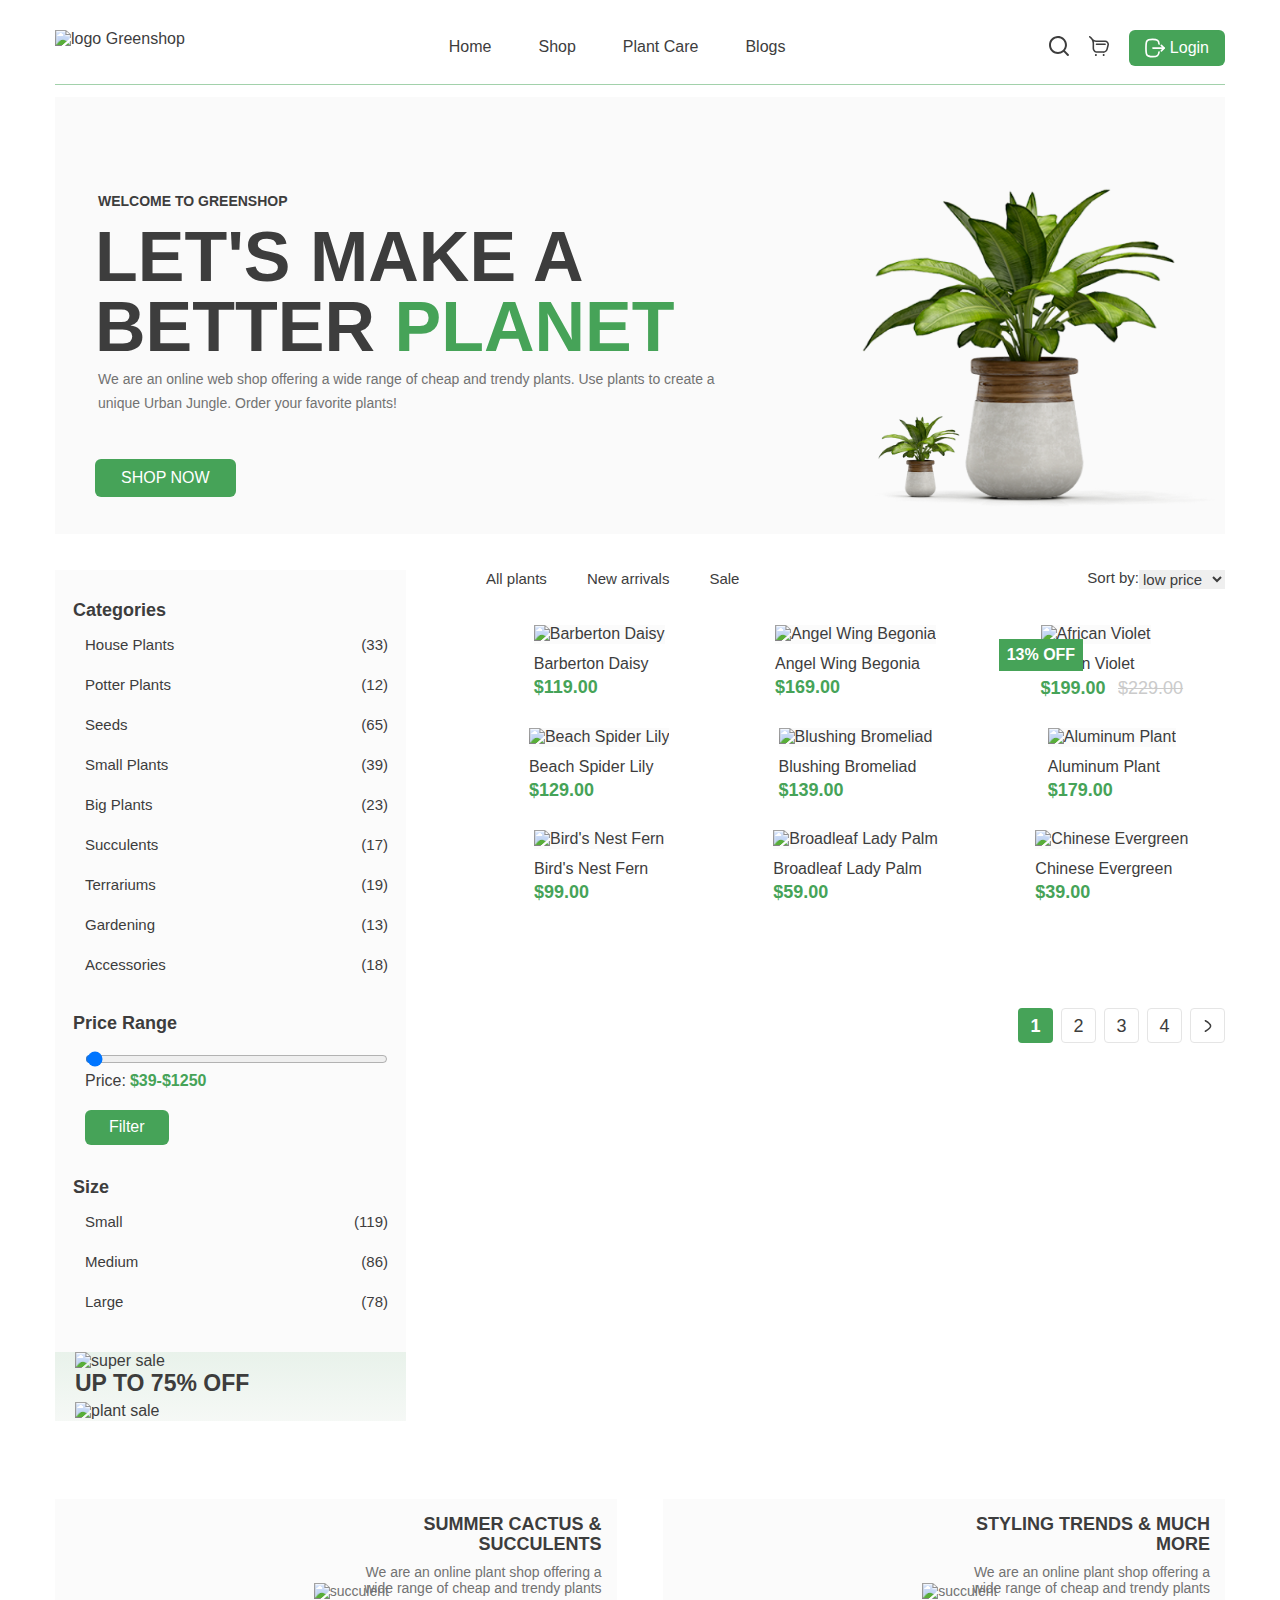
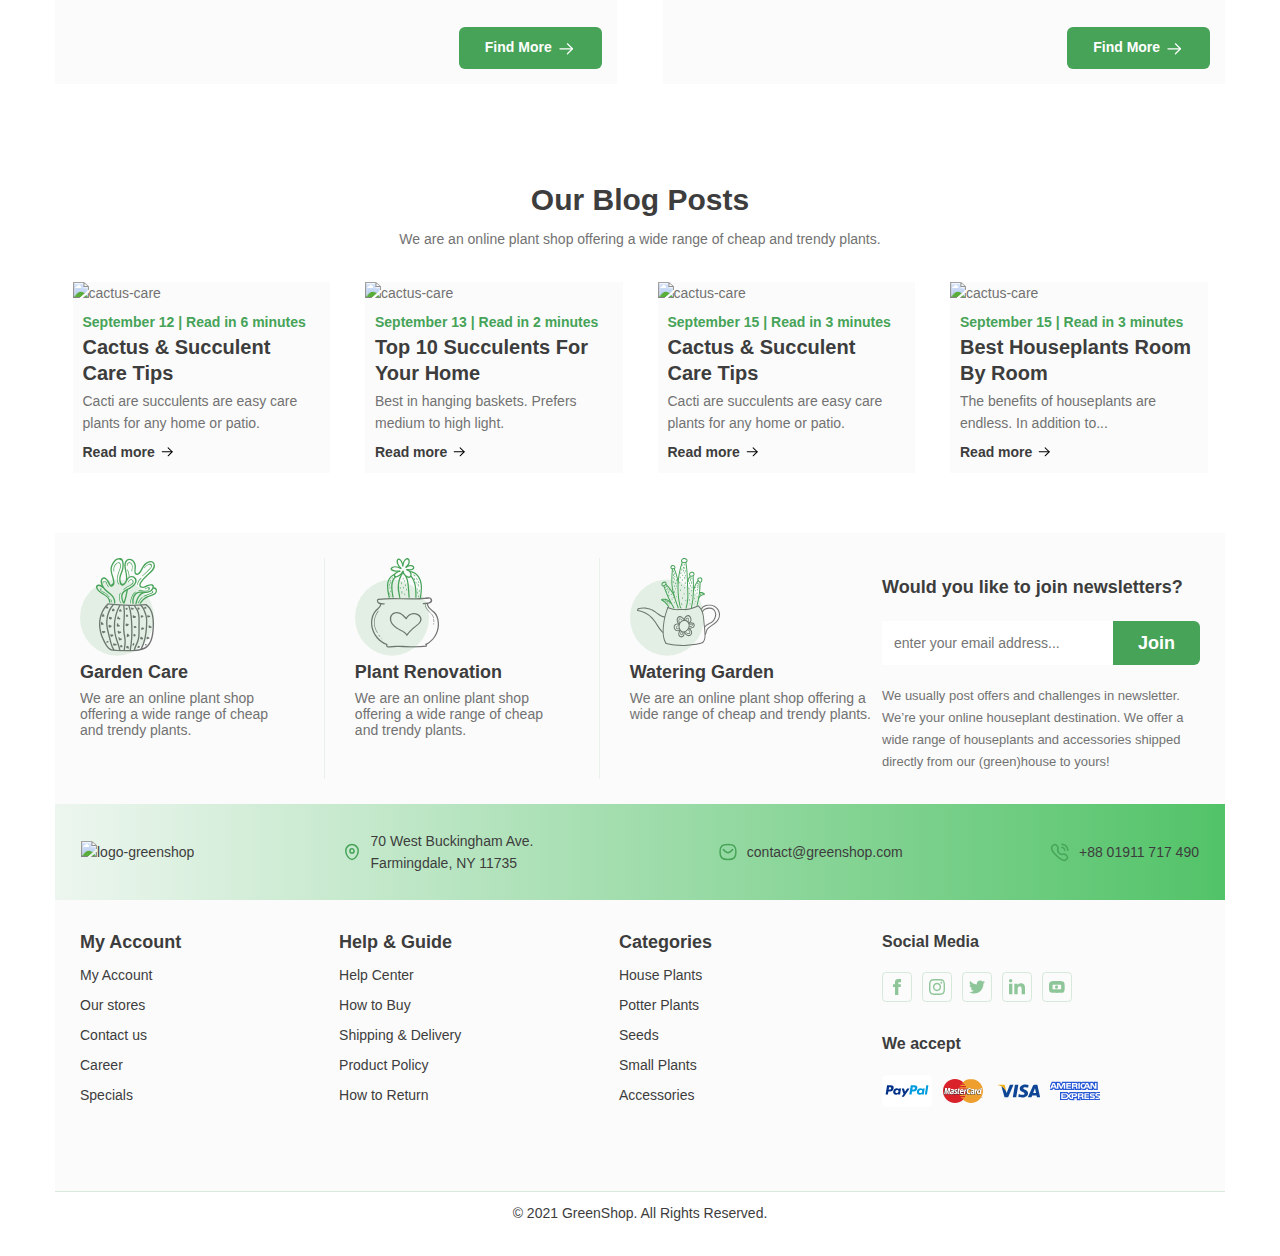
==== commit d4c53ea2: "responsive" ====
--- a/index.html
+++ b/index.html
@@ -4,635 +4,744 @@
 <head>
   <meta charset="UTF-8" />
   <meta name="viewport" content="width=device-width, initial-scale=1.0" />
-  <title>Greenshop</title>
+  <title>Viki Greenshop</title>
   <link rel="stylesheet" href="styles/normalize.css" />
   <link rel="stylesheet" href="styles/styles.css" />
 </head>
 
 <body>
-  <div class="container">
-    <header class="header-container">
-      <img class="logo" src="images/Logo1.svg" alt="logo Greenshop">
-      <nav class="header-nav">
-        <ul class="header-nav-list">
-          <li class="header-nav-list-item"><a href="#">Home</a></li>
-          <li class="header-nav-list-item"><a href="#">Shop</a></li>
-          <li class="header-nav-list-item">
-            <a href="#">Plant Care</a>
-            <ul class="submenu1">
-              <li class="submenu1-item"><a href="#">Drainage</a></li>
-              <li class="submenu1-item"><a href="#">Fungicides</a></li>
-              <li class="submenu1-item"><a href="#">Fertilizer</a></li>
-              <li class="submenu1-item">
-                <a href="#">Priming
-                  <svg width="10" height="10">
-                    <use href="./images/sprite.svg#icon-arrow-small"></use>
-                  </svg>
-                </a>
-                <ul class="submenu2">
-                  <li class="submenu2-item"><a href="#">Universal</a></li>
-                  <li class="submenu2-item"><a href="#">For Ficus</a></li>
-                  <li class="submenu2-item"><a href="#">For Cacti</a></li>
-                  <li class="submenu2-item"><a href="#">For Citrus</a></li>
-                  <li class="submenu2-item"><a href="#">For those in bloom</a></li>
-                  <li class="submenu2-item"><a href="#">For Orchids</a></li>
+  <div class="wrapper">
+    <div class="container">
+      <header class="header-container">
+        <img class="logo" src="images/Logo1.svg" alt="logo Greenshop">
+        <nav class="header-nav">
+          <label class="my-checkbox-label">
+            <input type="checkbox" class="checkbox-input" name="check" id="check">
+            <span class="burger">
+              <span></span>
+            </span>
+          </label>
+          <ul class="header-nav-list menu-ul">
+            <li class="header-nav-list-item"><a href="#">Home</a></li>
+            <li class="header-nav-list-item"><a href="#">Shop</a></li>
+            <li class="header-nav-list-item">
+              <a href="#">Plant Care</a>
+              <ul class="submenu1">
+                <li class="submenu1-item"><a href="#">Drainage</a></li>
+                <li class="submenu1-item"><a href="#">Fungicides</a></li>
+                <li class="submenu1-item"><a href="#">Fertilizer</a></li>
+                <li class="submenu1-item">
+                  <a href="#">Priming
+                    <svg width="10" height="10">
+                      <use href="./images/sprite.svg#icon-arrow-small"></use>
+                    </svg>
+                  </a>
+                  <ul class="submenu2">
+                    <li class="submenu2-item"><a href="#">Universal</a></li>
+                    <li class="submenu2-item"><a href="#">For Ficus</a></li>
+                    <li class="submenu2-item"><a href="#">For Cacti</a></li>
+                    <li class="submenu2-item"><a href="#">For Citrus</a></li>
+                    <li class="submenu2-item"><a href="#">For those in bloom</a></li>
+                    <li class="submenu2-item"><a href="#">For Orchids</a></li>
+                  </ul>
+                </li>
+              </ul>
+            </li>
+            <li class="header-nav-list-item"><a href="#">Blogs</a></li>
+          </ul>
+        </nav>
+        <div class="icon-button-container">
+          <a href="#"><svg class="header-icon">
+              <use href="./images/sprite.svg#icon-frame"></use>
+            </svg></a>
+          <a href="#"><svg class="header-icon">
+              <use href="./images/sprite.svg#icon-shopping"></use>
+            </svg></a>
+          <a href="register.html" class="button button--small button-header">
+            <svg class="icon-white" width="20" height="20">
+              <use href="./images/sprite.svg#icon-logout"></use>
+            </svg>
+            <span>Login</span>
+          </a>
+        </div>
+        <div class="burger-container">
+        </div>
+      </header>
+      <main>
+        <div>
+          <div class="main-container">
+            <div class="hero-container">
+              <div class="main-text">
+                <p class="p1 uppercase">Welcome to Greenshop</p>
+                <h1 class="uppercase">Let's make a better <span>planet</span></h1>
+                <p class="p2">
+                  We are an online web shop offering a wide range of cheap and
+                  trendy plants. Use plants to create a unique Urban Jungle. Order
+                  your favorite plants!
+                </p>
+                <a href="#" class="main-text-button button button--large uppercase"> Shop now </a>
+              </div>
+              <div class="plant-container">
+                <picture>
+                  <source srcset="images/img-banner-s.png" media="(max-width: 691px)">
+                  <source srcset="images/img-banner-m.png" media="(max-width: 800px)">
+                  <source srcset="images/img-banner.png">
+                  <img src="images/img-banner.png" class="plants-banner" alt="plants">
+                </picture>
+              </div>
+            </div>
+          </div>
+          <div class="hero2-container">
+            <div class="main-offer-container">
+              <aside class="sidebar">
+                <div>
+                  <div>
+                    <h3>Categories</h3>
+                    <ul class="sidebar-list">
+                      <li class="sidebar-list-item"><a class="sidebar-link" href="#"><span class="sidebar-type">House
+                            Plants</span><span>(33)</span></a></li>
+                      <li class="sidebar-list-item"><a class="sidebar-link" href="#"><span class="sidebar-type">Potter
+                            Plants</span><span>(12)</span></a></li>
+                      <li class="sidebar-list-item"><a class="sidebar-link" href="#"><span
+                            class="sidebar-type">Seeds</span><span>(65)</span></a></li>
+                      <li class="sidebar-list-item"><a class="sidebar-link" href="#"><span class="sidebar-type">Small
+                            Plants</span><span>(39)</span></a></li>
+                      <li class="sidebar-list-item"><a class="sidebar-link" href="#"><span class="sidebar-type">Big
+                            Plants</span><span>(23)</span></a></li>
+                      <li class="sidebar-list-item"><a class="sidebar-link" href="#"><span
+                            class="sidebar-type">Succulents</span><span>(17)</span></a></li>
+                      <li class="sidebar-list-item"><a class="sidebar-link" href="#"><span
+                            class="sidebar-type">Terrariums</span><span>(19)</span></a></li>
+                      <li class="sidebar-list-item"><a class="sidebar-link" href="#"><span
+                            class="sidebar-type">Gardening</span><span>(13)</span></a></li>
+                      <li class="sidebar-list-item"><a class="sidebar-link" href="#"><span
+                            class="sidebar-type">Accessories</span><span>(18)</span></a></li>
+                    </ul>
+                  </div>
+                  <div class="price-range-container">
+                    <h3 class="capitalized">Price range</h3>
+                    <form class="price-range" action="/submit" method="post">
+                      <input type="range" min="39" max="1500" value="50" class="slider" id="price-slider">
+                      <p>Price:<span>&#36;39-&#36;1250</span></p>
+                      <input type="submit" value="Filter" class="button price-button">
+                    </form>
+                  </div>
+                  <div class="size-container">
+                    <h3>Size</h3>
+                    <ul class="sidebar-list">
+                      <li class="sidebar-list-item">
+                        <a class="sidebar-link" href="#"><span class="sidebar-type">Small</span><span>(119)</span></a>
+                      </li>
+                      <li class="sidebar-list-item">
+                        <a class="sidebar-link" href="#"><span class="sidebar-type">Medium</span><span>(86)</span></a>
+                      </li>
+                      <li class="sidebar-list-item">
+                        <a class="sidebar-link" href="#"><span class="sidebar-type">Large</span><span>(78)</span></a>
+                      </li>
+                    </ul>
+                  </div>
+                </div>
+                <div class="sidebar-sale">
+                  <a class="sidebar-img" href="#">
+                    <img src="images/super-sale-text.svg" alt="super sale" />
+                    <p class="uppercase">Up to 75% OFF</p>
+                    <img class="super-sale-plant" src="images/plant-sale.png" alt="plant sale" />
+                  </a>
+                </div>
+              </aside>
+              <div class="menu-container">
+                <div class="header-menu">
+                  <nav class="plants-choice">
+                    <ul class="plants-choice-ul">
+                      <li><a href="#">All plants</a></li>
+                      <li><a href="#">New arrivals</a></li>
+                      <li><a href="#">Sale</a></li>
+                    </ul>
+                  </nav>
+                  <div class="sort-container filter">
+                    <label for="filter">Filter by:</label>
+                    <select name="sort-by" id="filter" class="sort">
+                      <option value="All plants">all plants</option>
+                      <option value="New arrivals">new arrivals</option>
+                      <option value="Sale">sale</option>
+                    </select>
+                  </div>
+                  <div class="sort-container sort-c">
+                    <label for="sort">Sort by:</label>
+                    <select name="sort-by" id="sort" class="sort">
+                      <option value="price-low">low price</option>
+                      <option value="price-high">high price</option>
+                    </select>
+                  </div>
+                  <div class="sort-container sort-category">
+                    <label for="by-category">Category:</label>
+                    <select name="sort-by" id="by-category" class="sort">
+                      <option value="house-plants">house plants</option>
+                      <option value="potter-plants">potter plants</option>
+                      <option value="seeds">seeds</option>
+                      <option value="small-plants">small plants</option>
+                      <option value="big-plants">big plants</option>
+                      <option value="succulents">succulents</option>
+                      <option value="gardening">gardening</option>
+                      <option value="accessories">accessories</option>
+                    </select>
+                  </div>
+                  <div class="sort-container sort-size">
+                    <label for="by-size">Size:</label>
+                    <select name="sort-by" id="by-size" class="sort">
+                      <option value="small">small</option>
+                      <option value="medium">medium</option>
+                      <option value="large">large</option>
+                    </select>
+                  </div>
+                </div>
+                <div class="menu-grid">
+                  <div class="product-card">
+                    <div class="product-card-icons">
+                      <a class="card-icon-link" href="#">
+                        <svg width="20" height="20">
+                          <use href="./images/sprite.svg#icon-shopping">
+                          </use>
+                        </svg>
+                      </a>
+                      <a class="card-icon-link" href="#">
+                        <svg width="20" height="20">
+                          <use href="./images/sprite.svg#icon-heart">
+                          </use>
+                        </svg>
+                      </a>
+                      <a class="card-icon-link" href="#">
+                        <svg width="20" height="20">
+                          <use href="./images/sprite.svg#icon-frame"></use>
+                        </svg>
+                      </a>
+                    </div>
+                    <a href="#">
+                      <picture>
+                        <source srcset="images/p1-xs.png" media="(max-width: 435px)">
+                        <source srcset="images/p1-s.png" media="(max-width: 768px)">
+                        <source srcset="images/p1.png">
+                        <img src="images/p1.png" alt="Barberton Daisy">
+                      </picture>
+                      <p>Barberton Daisy</p>
+                      <p class="price">$119.00</p>
+                    </a>
+                  </div>
+                  <div class="product-card">
+                    <div class="product-card-icons">
+                      <a class="card-icon-link" href="#">
+                        <svg width="20" height="20">
+                          <use href="./images/sprite.svg#icon-shopping">
+                          </use>
+                        </svg>
+                      </a>
+                      <a class="card-icon-link" href="#">
+                        <svg width="20" height="20">
+                          <use href="./images/sprite.svg#icon-heart">
+                          </use>
+                        </svg>
+                      </a>
+                      <a class="card-icon-link" href="#">
+                        <svg width="20" height="20">
+                          <use href="./images/sprite.svg#icon-frame"></use>
+                        </svg>
+                      </a>
+                    </div>
+                    <a href="#">
+                      <picture>
+                        <source srcset="images/p2-xs.png" media="(max-width: 435px)">
+                        <source srcset="images/p2-s.png" media="(max-width: 768px)">
+                        <source srcset="images/p2.png">
+                        <img src="images/p2.png" alt="Angel Wing Begonia">
+                      </picture>
+                      <p>Angel Wing Begonia</p>
+                      <p class="price">$169.00</p>
+                    </a>
+                  </div>
+                  <div class="product-card">
+                    <div class="product-card-icons">
+                      <a class="card-icon-link" href="#">
+                        <svg width="20" height="20">
+                          <use href="./images/sprite.svg#icon-shopping">
+                          </use>
+                        </svg>
+                      </a>
+                      <a class="card-icon-link" href="#">
+                        <svg width="20" height="20">
+                          <use href="./images/sprite.svg#icon-heart">
+                          </use>
+                        </svg>
+                      </a>
+                      <a class="card-icon-link" href="#">
+                        <svg width="20" height="20">
+                          <use href="./images/sprite.svg#icon-frame"></use>
+                        </svg>
+                      </a>
+                    </div>
+                    <span class="discount-mark uppercase">13% off</span>
+                    <a href="#">
+                      <picture>
+                        <source srcset="images/p3-xs.png" media="(max-width: 435px)">
+                        <source srcset="images/p3-s.png" media="(max-width: 768px)">
+                        <source srcset="images/p3.png">
+                        <img src="images/p3.png" alt="African Violet">
+                      </picture>
+                      <p>African Violet</p>
+                      <p class="price">$199.00</p>
+                      <span class="discount-price"><s>$229.00</s></span>
+                    </a>
+                  </div>
+                  <div class="product-card">
+                    <div class="product-card-icons">
+                      <a class="card-icon-link" href="#">
+                        <svg width="20" height="20">
+                          <use href="./images/sprite.svg#icon-shopping">
+                          </use>
+                        </svg>
+                      </a>
+                      <a class="card-icon-link" href="#">
+                        <svg width="20" height="20">
+                          <use href="./images/sprite.svg#icon-heart">
+                          </use>
+                        </svg>
+                      </a>
+                      <a class="card-icon-link" href="#">
+                        <svg width="20" height="20">
+                          <use href="./images/sprite.svg#icon-frame"></use>
+                        </svg>
+                      </a>
+                    </div>
+                    <a href="#">
+                      <picture>
+                        <source srcset="images/p4-s.png" media="(max-width: 768px)">
+                        <source srcset="images/p4.png">
+                        <img src="images/p4.png" alt="Beach Spider Lily">
+                      </picture>
+                      <p>Beach Spider Lily</p>
+                      <p class="price">$129.00</p>
+                    </a>
+                  </div>
+                  <div class="product-card middle-cards">
+                    <div class="product-card-icons">
+                      <a class="card-icon-link" href="#">
+                        <svg width="20" height="20">
+                          <use href="./images/sprite.svg#icon-shopping">
+                          </use>
+                        </svg>
+                      </a>
+                      <a class="card-icon-link" href="#">
+                        <svg width="20" height="20">
+                          <use href="./images/sprite.svg#icon-heart">
+                          </use>
+                        </svg>
+                      </a>
+                      <a class="card-icon-link" href="#">
+                        <svg width="20" height="20">
+                          <use href="./images/sprite.svg#icon-frame"></use>
+                        </svg>
+                      </a>
+                    </div>
+                    <a href="#">
+                      <picture>
+                        <source srcset="images/p5-s.png" media="(max-width: 768px)">
+                        <source srcset="images/p5.png">
+                        <img src="images/p5.png" alt="Blushing Bromeliad">
+                      </picture>
+                      <p>Blushing Bromeliad</p>
+                      <p class="price">$139.00</p>
+                    </a>
+                  </div>
+                  <div class="product-card middle-cards">
+                    <div class="product-card-icons">
+                      <a class="card-icon-link" href="#">
+                        <svg width="20" height="20">
+                          <use href="./images/sprite.svg#icon-shopping">
+                          </use>
+                        </svg>
+                      </a>
+                      <a class="card-icon-link" href="#">
+                        <svg width="20" height="20">
+                          <use href="./images/sprite.svg#icon-heart">
+                          </use>
+                        </svg>
+                      </a>
+                      <a class="card-icon-link" href="#">
+                        <svg width="20" height="20">
+                          <use href="./images/sprite.svg#icon-frame"></use>
+                        </svg>
+                      </a>
+                    </div>
+                    <a href="#">
+                      <picture>
+                        <source srcset="images/p6-s.png" media="(max-width: 768px)">
+                        <source srcset="images/p6.png">
+                        <img src="images/p6.png" alt="Aluminum Plant">
+                      </picture>
+                      <p>Aluminum Plant</p>
+                      <p class="price">$179.00</p>
+                    </a>
+                  </div>
+                  <div class="product-card last3">
+                    <div class="product-card-icons">
+                      <a class="card-icon-link" href="#">
+                        <svg width="20" height="20">
+                          <use href="./images/sprite.svg#icon-shopping">
+                          </use>
+                        </svg>
+                      </a>
+                      <a class="card-icon-link" href="#">
+                        <svg width="20" height="20">
+                          <use href="./images/sprite.svg#icon-heart">
+                          </use>
+                        </svg>
+                      </a>
+                      <a class="card-icon-link" href="#">
+                        <svg width="20" height="20">
+                          <use href="./images/sprite.svg#icon-frame"></use>
+                        </svg>
+                      </a>
+                    </div>
+                    <a href="#">
+                      <img src="images/p7.png" alt="Bird's Nest Fern" />
+                      <p>Bird's Nest Fern</p>
+                      <p class="price">$99.00</p>
+                    </a>
+                  </div>
+                  <div class="product-card last3">
+                    <div class="product-card-icons">
+                      <a class="card-icon-link" href="#">
+                        <svg width="20" height="20">
+                          <use href="./images/sprite.svg#icon-shopping">
+                          </use>
+                        </svg>
+                      </a>
+                      <a class="card-icon-link" href="#">
+                        <svg width="20" height="20">
+                          <use href="./images/sprite.svg#icon-heart">
+                          </use>
+                        </svg>
+                      </a>
+                      <a class="card-icon-link" href="#">
+                        <svg width="20" height="20">
+                          <use href="./images/sprite.svg#icon-frame"></use>
+                        </svg>
+                      </a>
+                    </div>
+                    <a href="#">
+                      <img src="images/p8.png" alt="Broadleaf Lady Palm" />
+                      <p>Broadleaf Lady Palm</p>
+                      <p class="price">$59.00</p>
+                    </a>
+                  </div>
+                  <div class="product-card last3">
+                    <div class="product-card-icons">
+                      <a class="card-icon-link" href="#">
+                        <svg width="20" height="20">
+                          <use href="./images/sprite.svg#icon-shopping">
+                          </use>
+                        </svg>
+                      </a>
+                      <a class="card-icon-link" href="#">
+                        <svg width="20" height="20">
+                          <use href="./images/sprite.svg#icon-heart">
+                          </use>
+                        </svg>
+                      </a>
+                      <a class="card-icon-link" href="#">
+                        <svg width="20" height="20">
+                          <use href="./images/sprite.svg#icon-frame"></use>
+                        </svg>
+                      </a>
+                    </div>
+                    <a href="#">
+                      <img src="images/p9.png" alt="Chinese Evergreen" />
+                      <p>Chinese Evergreen</p>
+                      <p class="price">$39.00</p>
+                    </a>
+                  </div>
+                </div>
+                <div class="pagination">
+                  <ul>
+                    <li><a href="?page=1" class="page active">1</a></li>
+                    <li><a href="?page=2" class="page">2</a></li>
+                    <li><a href="?page=3" class="page">3</a></li>
+                    <li><a href="?page=4" class="page">4</a></li>
+                    <li><a href="?page=next" class="next">
+                        <svg class="icon-next" width="18" height="18">
+                          <use href="./images/sprite.svg#icon-arrow-soft"></use>
+                        </svg>
+                      </a></li>
+                  </ul>
+                </div>
+              </div>
+            </div>
+            <div class="two-plants-container">
+              <div class="plant-item">
+                <div class="two-plants-img">
+                  <picture class="big-img">
+                    <source srcset="images/p14-s.png" media="(max-width: 768px)">
+                    <source srcset="images/p14-m.png" media="(max-width: 870px)">
+                    <source srcset="images/p14.png">
+                    <img src="images/p14.png" class="big-img" alt="succulent">
+                  </picture>
+                </div>
+                <div class="two-plants-text">
+                  <h5 class="uppercase">Summer cactus & succulents</h5>
+                  <p>We are an online plant shop offering a wide range of cheap and trendy plants</p>
+                  <a href="#" class="button capitalized">Find more
+                    <svg class="arrow-button" width="20" height="20">
+                      <use href="./images/sprite.svg#icon-arrow-big"></use>
+                    </svg>
+                  </a>
+                </div>
+              </div>
+              <div class="plant-item">
+                <div class="two-plants-img">
+                  <picture class="big-img">
+                    <source srcset="images/p15-s.png" media="(max-width: 768px)">
+                    <source srcset="images/p15-m.png" media="(max-width: 870px)">
+                    <source srcset="images/p15.png">
+                    <img src="images/p15.png" class="big-img" alt="succulent">
+                  </picture>
+                </div>
+                <div class="two-plants-text">
+                  <h5 class="uppercase">Styling Trends & much more</h5>
+                  <p>We are an online plant shop offering a wide range of cheap and trendy plants</p>
+                  <a href="#" class="button capitalized">Find more
+                    <svg class="arrow-button" width="20" height="20">
+                      <use href="./images/sprite.svg#icon-arrow-big"></use>
+                    </svg>
+                  </a>
+                </div>
+              </div>
+            </div>
+            <section class="blog-hero-container">
+              <div class="blog-header">
+                <h3 class="capitalized text-center">Our Blog Posts</h3>
+                <p class="text-center">We are an online plant shop offering a wide range of cheap and trendy plants.</p>
+              </div>
+              <div class="blog-container">
+                <div class="blog-post">
+                  <picture>
+                    <source srcset="images/01-s.png" media="(max-width: 768px)">
+                    <source srcset="images/01.png">
+                    <img src="images/01.png" alt="cactus-care">
+                  </picture>
+                  <div class="post-content">
+                    <div class="post-date">
+                      <time datetime="2024-09-12">September 12</time>
+                      <span>Read in 6 minutes</span>
+                    </div>
+                    <h5 class="capitalized">Cactus & succulent care tips</h5>
+                    <p>Cacti are succulents are easy care plants for any home or patio.</p>
+                    <a href="#">
+                      <span>Read more</span>
+                      <svg class="read-more-arrow" width="16" height="16">
+                        <use href="./images/sprite.svg#icon-arrow-big"></use>
+                      </svg>
+                    </a>
+                  </div>
+                </div>
+                <div class="blog-post">
+                  <picture>
+                    <source srcset="images/02-s.png" media="(max-width: 768px)">
+                    <source srcset="images/02.png">
+                    <img src="images/02.png" alt="cactus-care">
+                  </picture>
+                  <div class="post-content">
+                    <div class="post-date">
+                      <time datetime="2024-09-13">September 13</time>
+                      <span>Read in 2 minutes</span>
+                    </div>
+                    <h5 class="capitalized">Top 10 succulents for your home</h5>
+                    <p>Best in hanging baskets. Prefers medium to high light.</p>
+                    <a href="#">
+                      <span>Read more</span>
+                      <svg class="read-more-arrow" width="16" height="16">
+                        <use href="./images/sprite.svg#icon-arrow-big"></use>
+                      </svg>
+                    </a>
+                  </div>
+                </div>
+                <div class="blog-post last-post">
+                  <picture>
+                    <source srcset="images/03-s.png" media="(max-width: 768px)">
+                    <source srcset="images/03.png">
+                    <img src="images/03.png" alt="cactus-care">
+                  </picture>
+                  <div class="post-content">
+                    <div class="post-date">
+                      <time datetime="2024-09-15">September 15</time>
+                      <span>Read in 3 minutes</span>
+                    </div>
+                    <h5 class="capitalized">Cactus & succulent care tips</h5>
+                    <p>Cacti are succulents are easy care plants for any home or patio.</p>
+                    <a href="#">
+                      <span>Read more</span>
+                      <svg class="read-more-arrow" width="16" height="16">
+                        <use href="./images/sprite.svg#icon-arrow-big"></use>
+                      </svg>
+                    </a>
+                  </div>
+                </div>
+                <div class="blog-post last-post">
+                  <picture>
+                    <source srcset="images/04-s.png" media="(max-width: 768px)">
+                    <source srcset="images/04.png">
+                    <img src="images/04.png" alt="cactus-care">
+                  </picture>
+                  <div class="post-content">
+                    <div class="post-date">
+                      <time datetime="2024-09-15">September 15</time>
+                      <span>Read in 3 minutes</span>
+                    </div>
+                    <h5 class="capitalized">Best houseplants room by room</h5>
+                    <p>The benefits of houseplants are endless. In addition to...</p>
+                    <a href="#">
+                      <span>Read more</span>
+                      <svg class="read-more-arrow" width="16" height="16">
+                        <use href="./images/sprite.svg#icon-arrow-big"></use>
+                      </svg>
+                    </a>
+                  </div>
+                </div>
+              </div>
+            </section>
+          </div>
+        </div>
+      </main>
+      <footer>
+        <div class="footer_section1">
+          <ul class="footer_list1">
+            <li>
+              <h4>Garden Care</h4>
+              <p>We are an online plant shop offering a wide range of cheap and trendy plants.</p>
+            </li>
+            <li>
+              <h4>Plant Renovation</h4>
+              <p>We are an online plant shop offering a wide range of cheap and trendy plants.</p>
+            </li>
+            <li>
+              <h4>Watering Garden</h4>
+              <p>We are an online plant shop offering a wide range of cheap and trendy plants.</p>
+            </li>
+          </ul>
+          <div class="footer_form">
+            <form action="/submit" method="post"></form>
+            <label for="email">Would you like to join newsletters?</label>
+            <div class="email-container-form">
+              <input type="email" id="email" class="email-form" placeholder="enter your email address...">
+              <button class="button-form" type="submit">Join</button>
+            </div>
+            <p>We usually post offers and challenges in newsletter. We’re your online houseplant destination. We offer
+              a
+              wide range of
+              houseplants and accessories shipped directly from our (green)house to yours!</p>
+          </div>
+        </div>
+        <address class="footer_adress_container">
+          <picture class="footer_logo">
+            <source srcset="images/Logo1-m.svg" media="(max-width: 830px)">
+            <source srcset="images/Logo1.svg">
+            <img src="images/Logo1.svg" alt="logo-greenshop">
+          </picture>
+          <div class="icon-container"><svg class="adress-svg">
+              <use href="./images/sprite.svg#icon-location"></use>
+            </svg><a href="#" class="street">70 West Buckingham Ave. Farmingdale, NY 11735</a></div>
+          <div class="icon-container"><svg class="adress-svg">
+              <use href="./images/sprite.svg#icon-mail"></use>
+            </svg>
+            <a class="mail" href="mailto:contact@greenshop.com">contact@greenshop.com</a>
+          </div>
+          <div class="icon-container"><svg class="adress-svg">
+              <use href="./images/sprite.svg#icon-phone"></use>
+            </svg>
+            <a class="phone" href="tel:+8801911717490">+88 01911 717 490</a>
+          </div>
+        </address>
+        <div class="footer_section2">
+          <nav class="footer_nav">
+            <ul class="footer_list2">
+              <li>
+                <h4>My Account</h4>
+                <ul>
+                  <li><a href="#">My Account</a></li>
+                  <li><a href="#">Our stores</a></li>
+                  <li><a href="#">Contact us</a></li>
+                  <li><a href="#">Career</a></li>
+                  <li><a href="#">Specials</a></li>
+                </ul>
+              </li>
+              <li>
+                <h4>Help & Guide</h4>
+                <ul>
+                  <li><a href="#">Help Center</a></li>
+                  <li><a href="#">How to Buy</a></li>
+                  <li><a href="#">Shipping & Delivery</a></li>
+                  <li><a href="#">Product Policy</a></li>
+                  <li><a href="#">How to Return</a></li>
+                </ul>
+              </li>
+              <li>
+                <h4>Categories</h4>
+                <ul>
+                  <li><a href="#">House Plants</a></li>
+                  <li><a href="#">Potter Plants</a></li>
+                  <li><a href="#">Seeds</a></li>
+                  <li><a href="#">Small Plants</a></li>
+                  <li><a href="#">Accessories</a></li>
                 </ul>
               </li>
             </ul>
-          </li>
-          <li class="header-nav-list-item"><a href="#">Blogs</a></li>
-        </ul>
-      </nav>
-      <div class="icon-button-container">
-        <a href="#"><svg class="header-icon">
-            <use href="./images/sprite.svg#icon-frame"></use>
-          </svg></a>
-        <a href="#"><svg class="header-icon">
-            <use href="./images/sprite.svg#icon-shopping"></use>
-          </svg></a>
-        <a href="register.html" class="button button--small">
-          <svg class="icon-white" width="20" height="20">
-            <use href="./images/sprite.svg#icon-logout"></use>
-          </svg>
-          <span>Login</span>
-        </a>
-      </div>
-    </header>
-    <main>
-      <div class="main-container">
-        <div class="hero-container">
-          <div class="main-text">
-            <p class="p1 uppercase">Welcome to Greenshop</p>
-            <h1 class="uppercase">Let's make a better <span>planet</span></h1>
-            <p class="p2">
-              We are an online web shop offering a wide range of cheap and
-              trendy plants. Use plants to create a unique Urban Jungle. Order
-              your favorite plants!
-            </p>
-            <a href="#" class="button button--large uppercase"> Shop now </a>
-          </div>
-          <div class="plant-container">
-            <img src="images/img-banner.png" class="plants-banner" alt="plants" />
-          </div>
-        </div>
-      </div>
-      <div class="hero2-container">
-        <div class="main-offer-container">
-          <aside class="sidebar">
+          </nav>
+          <div class="footer_social_container">
             <div>
-              <h3>Categories</h3>
-              <ul class="sidebar-list">
-                <li class="sidebar-list-item"><a class="sidebar-link" href="#"><span class="sidebar-type">House
-                      Plants</span><span>(33)</span></a></li>
-                <li class="sidebar-list-item"><a class="sidebar-link" href="#"><span class="sidebar-type">Potter
-                      Plants</span><span>(12)</span></a></li>
-                <li class="sidebar-list-item"><a class="sidebar-link" href="#"><span
-                      class="sidebar-type">Seeds</span><span>(65)</span></a></li>
-                <li class="sidebar-list-item"><a class="sidebar-link" href="#"><span class="sidebar-type">Small
-                      Plants</span><span>(39)</span></a></li>
-                <li class="sidebar-list-item"><a class="sidebar-link" href="#"><span class="sidebar-type">Big
-                      Plants</span><span>(23)</span></a></li>
-                <li class="sidebar-list-item"><a class="sidebar-link" href="#"><span
-                      class="sidebar-type">Succulents</span><span>(17)</span></a></li>
-                <li class="sidebar-list-item"><a class="sidebar-link" href="#"><span
-                      class="sidebar-type">Terrariums</span><span>(19)</span></a></li>
-                <li class="sidebar-list-item"><a class="sidebar-link" href="#"><span
-                      class="sidebar-type">Gardening</span><span>(13)</span></a></li>
-                <li class="sidebar-list-item"><a class="sidebar-link" href="#"><span
-                      class="sidebar-type">Accessories</span><span>(18)</span></a></li>
+              <h4>Social Media</h4>
+              <ul class="media_icons">
+                <li><a href="#" class="social_icon" target="_blank">
+                    <svg width="16" height="16">
+                      <use href="./images/sprite.svg#icon-facebook1"></use>
+                    </svg></a></li>
+                <li><a href="#" class="social_icon" target="_blank">
+                    <svg width="16" height="16">
+                      <use href="./images/sprite.svg#icon-instagram"></use>
+                    </svg></a></li>
+                <li><a href="#" class="social_icon" target="_blank">
+                    <svg width="16" height="16">
+                      <use href="./images/sprite.svg#icon-twitter"></use>
+                    </svg></a></li>
+                <li><a href="#" class="social_icon" target="_blank">
+                    <svg width="16" height="16">
+                      <use href="./images/sprite.svg#icon-linkedin"></use>
+                    </svg></a></li>
+                <li><a href="#" class="social_icon" target="_blank">
+                    <svg width="16" height="16">
+                      <use href="./images/sprite.svg#icon-youtube"></use>
+                    </svg></a></li>
               </ul>
             </div>
-            <div class="price-range-container">
-              <h3 class="capitalized">Price range</h3>
-              <form class="price-range" action="/submit" method="post">
-                <input type="range" min="39" max="1500" value="50" class="slider" id="price-slider">
-                <p>Price:<span>&#36;39-&#36;1250</span></p>
-                <input type="submit" value="Filter" class="button price-button">
-              </form>
-            </div>
-            <div class="size-container">
-              <h3>Size</h3>
-              <ul class="sidebar-list">
-                <li class="sidebar-list-item">
-                  <a class="sidebar-link" href="#"><span class="sidebar-type">Small</span><span>(119)</span></a>
-                </li>
-                <li class="sidebar-list-item">
-                  <a class="sidebar-link" href="#"><span class="sidebar-type">Medium</span><span>(86)</span></a>
-                </li>
-                <li class="sidebar-list-item">
-                  <a class="sidebar-link" href="#"><span class="sidebar-type">Large</span><span>(78)</span></a>
-                </li>
-              </ul>
-            </div>
-            <div class="sidebar-sale">
-              <a href="#">
-                <img src="images/super-sale-text.svg" alt="super sale" />
-                <p class="uppercase">Up to 75% OFF</p>
-                <img src="images/plant-sale.png" alt="plant sale" />
-              </a>
-            </div>
-          </aside>
-          <div class="menu-container">
-            <div class="header-menu">
-              <nav class="plants-choice">
-                <ul class="plants-choice-ul">
-                  <li><a href="#">All plants</a></li>
-                  <li><a href="#">New arrivals</a></li>
-                  <li><a href="#">Sale</a></li>
-                </ul>
-              </nav>
-              <div class="sort-container">
-                <label for="sort">Sort by:</label>
-                <select name="sort-by" id="sort" class="sort">
-                  <option value="default">Default sorting</option>
-                  <option value="price-low">Price: from low to high</option>
-                  <option value="price-high">Price: from high to low</option>
-                </select>
+            <div>
+              <h4>We accept</h4>
+              <div class="payment_methods">
+                <svg width="50" height="50">
+                  <use href="./images/sprite.svg#icon-paypal"></use>
+                </svg>
+                <svg width="50" height="50">
+                  <use href="./images/sprite.svg#icon-mastercard"></use>
+                </svg>
+                <svg width="50" height="50">
+                  <use href="./images/sprite.svg#icon-visa"></use>
+                </svg>
+                <svg width="50" height="50">
+                  <use href="./images/sprite.svg#icon-amex"></use>
+                </svg>
               </div>
-            </div>
-            <div class="menu-grid">
-              <div class="product-card">
-                <div class="product-card-icons">
-                  <a class="card-icon-link" href="#">
-                    <svg width="20" height="20">
-                      <use href="./images/sprite.svg#icon-shopping">
-                      </use>
-                    </svg>
-                  </a>
-                  <a class="card-icon-link" href="#">
-                    <svg width="20" height="20">
-                      <use href="./images/sprite.svg#icon-heart">
-                      </use>
-                    </svg>
-                  </a>
-                  <a class="card-icon-link" href="#">
-                    <svg width="20" height="20">
-                      <use href="./images/sprite.svg#icon-frame"></use>
-                    </svg>
-                  </a>
-                </div>
-                <a href="#">
-                  <img src="images/p1.png" alt="Barberton Daisy" />
-                  <p>Barberton Daisy</p>
-                  <p class="price">$119.00</p>
-                </a>
-              </div>
-              <div class="product-card">
-                <div class="product-card-icons">
-                  <a class="card-icon-link" href="#">
-                    <svg width="20" height="20">
-                      <use href="./images/sprite.svg#icon-shopping">
-                      </use>
-                    </svg>
-                  </a>
-                  <a class="card-icon-link" href="#">
-                    <svg width="20" height="20">
-                      <use href="./images/sprite.svg#icon-heart">
-                      </use>
-                    </svg>
-                  </a>
-                  <a class="card-icon-link" href="#">
-                    <svg width="20" height="20">
-                      <use href="./images/sprite.svg#icon-frame"></use>
-                    </svg>
-                  </a>
-                </div>
-                <a href="#">
-                  <img src="images/p2.png" alt="Angel Wing Begonia" />
-                  <p>Angel Wing Begonia</p>
-                  <p class="price">$169.00</p>
-                </a>
-              </div>
-              <div class="product-card">
-                <div class="product-card-icons">
-                  <a class="card-icon-link" href="#">
-                    <svg width="20" height="20">
-                      <use href="./images/sprite.svg#icon-shopping">
-                      </use>
-                    </svg>
-                  </a>
-                  <a class="card-icon-link" href="#">
-                    <svg width="20" height="20">
-                      <use href="./images/sprite.svg#icon-heart">
-                      </use>
-                    </svg>
-                  </a>
-                  <a class="card-icon-link" href="#">
-                    <svg width="20" height="20">
-                      <use href="./images/sprite.svg#icon-frame"></use>
-                    </svg>
-                  </a>
-                </div>
-                <span class="discount-mark uppercase">13% off</span>
-                <a href="#">
-                  <img src="images/p3.png" alt="African Violet" />
-                  <p>African Violet</p>
-                  <p class="price">$199.00</p>
-                  <span class="discount-price"><s>$229.00</s></span>
-                </a>
-              </div>
-              <div class="product-card">
-                <div class="product-card-icons">
-                  <a class="card-icon-link" href="#">
-                    <svg width="20" height="20">
-                      <use href="./images/sprite.svg#icon-shopping">
-                      </use>
-                    </svg>
-                  </a>
-                  <a class="card-icon-link" href="#">
-                    <svg width="20" height="20">
-                      <use href="./images/sprite.svg#icon-heart">
-                      </use>
-                    </svg>
-                  </a>
-                  <a class="card-icon-link" href="#">
-                    <svg width="20" height="20">
-                      <use href="./images/sprite.svg#icon-frame"></use>
-                    </svg>
-                  </a>
-                </div>
-                <a href="#">
-                  <img src="images/p4.png" alt="Beach Spider Lily" />
-                  <p>Beach Spider Lily</p>
-                  <p class="price">$129.00</p>
-                </a>
-              </div>
-              <div class="product-card">
-                <div class="product-card-icons">
-                  <a class="card-icon-link" href="#">
-                    <svg width="20" height="20">
-                      <use href="./images/sprite.svg#icon-shopping">
-                      </use>
-                    </svg>
-                  </a>
-                  <a class="card-icon-link" href="#">
-                    <svg width="20" height="20">
-                      <use href="./images/sprite.svg#icon-heart">
-                      </use>
-                    </svg>
-                  </a>
-                  <a class="card-icon-link" href="#">
-                    <svg width="20" height="20">
-                      <use href="./images/sprite.svg#icon-frame"></use>
-                    </svg>
-                  </a>
-                </div>
-                <a href="#">
-                  <img src="images/p5.png" alt="Blushing Bromeliad" />
-                  <p>Blushing Bromeliad</p>
-                  <p class="price">$139.00</p>
-                </a>
-              </div>
-              <div class="product-card">
-                <div class="product-card-icons">
-                  <a class="card-icon-link" href="#">
-                    <svg width="20" height="20">
-                      <use href="./images/sprite.svg#icon-shopping">
-                      </use>
-                    </svg>
-                  </a>
-                  <a class="card-icon-link" href="#">
-                    <svg width="20" height="20">
-                      <use href="./images/sprite.svg#icon-heart">
-                      </use>
-                    </svg>
-                  </a>
-                  <a class="card-icon-link" href="#">
-                    <svg width="20" height="20">
-                      <use href="./images/sprite.svg#icon-frame"></use>
-                    </svg>
-                  </a>
-                </div>
-                <a href="#">
-                  <img src="images/p6.png" alt="Aluminum Plant" />
-                  <p>Aluminum Plant</p>
-                  <p class="price">$179.00</p>
-                </a>
-              </div>
-              <div class="product-card">
-                <div class="product-card-icons">
-                  <a class="card-icon-link" href="#">
-                    <svg width="20" height="20">
-                      <use href="./images/sprite.svg#icon-shopping">
-                      </use>
-                    </svg>
-                  </a>
-                  <a class="card-icon-link" href="#">
-                    <svg width="20" height="20">
-                      <use href="./images/sprite.svg#icon-heart">
-                      </use>
-                    </svg>
-                  </a>
-                  <a class="card-icon-link" href="#">
-                    <svg width="20" height="20">
-                      <use href="./images/sprite.svg#icon-frame"></use>
-                    </svg>
-                  </a>
-                </div>
-                <a href="#">
-                  <img src="images/p7.png" alt="Bird's Nest Fern" />
-                  <p>Bird's Nest Fern</p>
-                  <p class="price">$99.00</p>
-                </a>
-              </div>
-              <div class="product-card">
-                <div class="product-card-icons">
-                  <a class="card-icon-link" href="#">
-                    <svg width="20" height="20">
-                      <use href="./images/sprite.svg#icon-shopping">
-                      </use>
-                    </svg>
-                  </a>
-                  <a class="card-icon-link" href="#">
-                    <svg width="20" height="20">
-                      <use href="./images/sprite.svg#icon-heart">
-                      </use>
-                    </svg>
-                  </a>
-                  <a class="card-icon-link" href="#">
-                    <svg width="20" height="20">
-                      <use href="./images/sprite.svg#icon-frame"></use>
-                    </svg>
-                  </a>
-                </div>
-                <a href="#">
-                  <img src="images/p8.png" alt="Broadleaf Lady Palm" />
-                  <p>Broadleaf Lady Palm</p>
-                  <p class="price">$59.00</p>
-                </a>
-              </div>
-              <div class="product-card">
-                <div class="product-card-icons">
-                  <a class="card-icon-link" href="#">
-                    <svg width="20" height="20">
-                      <use href="./images/sprite.svg#icon-shopping">
-                      </use>
-                    </svg>
-                  </a>
-                  <a class="card-icon-link" href="#">
-                    <svg width="20" height="20">
-                      <use href="./images/sprite.svg#icon-heart">
-                      </use>
-                    </svg>
-                  </a>
-                  <a class="card-icon-link" href="#">
-                    <svg width="20" height="20">
-                      <use href="./images/sprite.svg#icon-frame"></use>
-                    </svg>
-                  </a>
-                </div>
-                <a href="#">
-                  <img src="images/p9.png" alt="Chinese Evergreen" />
-                  <p>Chinese Evergreen</p>
-                  <p class="price">$39.00</p>
-                </a>
-              </div>
-            </div>
-            <div class="pagination">
-              <ul>
-                <li><a href="?page=1" class="page active">1</a></li>
-                <li><a href="?page=2" class="page">2</a></li>
-                <li><a href="?page=3" class="page">3</a></li>
-                <li><a href="?page=4" class="page">4</a></li>
-                <li><a href="?page=next" class="next">
-                    <svg class="icon-next" width="18" height="18">
-                      <use href="./images/sprite.svg#icon-arrow-soft"></use>
-                    </svg>
-                  </a></li>
-              </ul>
             </div>
           </div>
         </div>
-        <div class="two-plants-container">
-          <div class="plant-item">
-            <div class="two-plants-img">
-              <img src="images/p14.png" class="big-img" alt="succulent">
-            </div>
-            <div class="two-plants-text">
-              <h5 class="uppercase">Summer cactus & succulents</h5>
-              <p>We are an online plant shop offering a wide range of cheap and trendy plants</p>
-              <a href="#" class="button capitalized">Find more
-                <svg class="arrow-button" width="20" height="20">
-                  <use href="./images/sprite.svg#icon-arrow-big"></use>
-                </svg>
-              </a>
-            </div>
-          </div>
-          <div class="plant-item">
-            <div class="two-plants-img">
-              <img src="images/p15.png" class="big-img" alt="plant-trend">
-            </div>
-            <div class="two-plants-text">
-              <h5 class="uppercase">Styling Trends & much more</h5>
-              <p>We are an online plant shop offering a wide range of cheap and trendy plants</p>
-              <a href="#" class="button capitalized">Find more
-                <svg class="arrow-button" width="20" height="20">
-                  <use href="./images/sprite.svg#icon-arrow-big"></use>
-                </svg>
-              </a>
-            </div>
-          </div>
-        </div>
-        <section class="blog-hero-container">
-          <div class="blog-header">
-            <h3 class="capitalized text-center">Our Blog Posts</h3>
-            <p class="text-center">We are an online plant shop offering a wide range of cheap and trendy plants.</p>
-          </div>
-          <div class="blog-container">
-            <div class="blog-post">
-              <img src="images/01.png" alt="cactus-care">
-              <div class="post-content">
-                <div class="post-date">
-                  <time datetime="2024-09-12">September 12</time>
-                  <span>Read in 6 minutes</span>
-                </div>
-                <h5 class="capitalized">Cactus & succulent care tips</h5>
-                <p>Cacti are succulents are easy care plants for any home or patio.</p>
-                <a href="#">
-                  <span>Read more</span>
-                  <svg class="read-more-arrow" width="16" height="16">
-                    <use href="./images/sprite.svg#icon-arrow-big"></use>
-                  </svg>
-                </a>
-              </div>
-            </div>
-            <div class="blog-post">
-              <img src="images/02.png" alt="monstera-for-home">
-              <div class="post-content">
-                <div class="post-date">
-                  <time datetime="2024-09-13">September 13</time>
-                  <span>Read in 2 minutes</span>
-                </div>
-                <h5 class="capitalized">Top 10 succulents for your home</h5>
-                <p>Best in hanging baskets. Prefers medium to high light.</p>
-                <a href="#">
-                  <span>Read more</span>
-                  <svg class="read-more-arrow" width="16" height="16">
-                    <use href="./images/sprite.svg#icon-arrow-big"></use>
-                  </svg>
-                </a>
-              </div>
-            </div>
-            <div class="blog-post">
-              <img src="images/03.png" alt="hanging-succulents">
-              <div class="post-content">
-                <div class="post-date">
-                  <time datetime="2024-09-15">September 15</time>
-                  <span>Read in 3 minutes</span>
-                </div>
-                <h5 class="capitalized">Cactus & succulent care tips</h5>
-                <p>Cacti are succulents are easy care plants for any home or patio.</p>
-                <a href="#">
-                  <span>Read more</span>
-                  <svg class="read-more-arrow" width="16" height="16">
-                    <use href="./images/sprite.svg#icon-arrow-big"></use>
-                  </svg>
-                </a>
-              </div>
-            </div>
-            <div class="blog-post">
-              <img src="images/04.png" alt="hanging-monsteras">
-              <div class="post-content">
-                <div class="post-date">
-                  <time datetime="2024-09-15">September 15</time>
-                  <span>Read in 3 minutes</span>
-                </div>
-                <h5 class="capitalized">Best houseplants room by room</h5>
-                <p>The benefits of houseplants are endless. In addition to...</p>
-                <a href="#">
-                  <span>Read more</span>
-                  <svg class="read-more-arrow" width="16" height="16">
-                    <use href="./images/sprite.svg#icon-arrow-big"></use>
-                  </svg>
-                </a>
-              </div>
-            </div>
-          </div>
-        </section>
-      </div>
-    </main>
-    <footer>
-      <div class="footer_section1">
-        <ul class="footer_list1">
-          <li>
-            <h4>Garden Care</h4>
-            <p>We are an online plant shop offering a wide range of cheap and trendy plants.</p>
-          </li>
-          <li>
-            <h4>Plant Renovation</h4>
-            <p>We are an online plant shop offering a wide range of cheap and trendy plants.</p>
-          </li>
-          <li>
-            <h4>Watering Garden</h4>
-            <p>We are an online plant shop offering a wide range of cheap and trendy plants.</p>
-          </li>
-        </ul>
-        <div class="footer_form">
-          <form action="/submit" method="post"></form>
-          <label for="email">Would you like to join newsletters?</label>
-          <div class="email-container-form">
-            <input type="email" id="email" class="email-form" placeholder="enter your email address...">
-            <button class="button-form" type="submit">Join</button>
-          </div>
-          <p>We usually post offers and challenges in newsletter. We’re your online houseplant destination. We offer a
-            wide range of
-            houseplants and accessories shipped directly from our (green)house to yours!</p>
-        </div>
-      </div>
-      <address class="footer_adress_container">
-        <img src="images/Logo1.svg" alt="logo-greenshop">
-        <div class="icon-container"><svg class="adress-svg">
-            <use href="./images/sprite.svg#icon-location"></use>
-          </svg><a href="#" class="street">70 West Buckingham Ave. Farmingdale, NY 11735</a></div>
-        <div class="icon-container"><svg class="adress-svg">
-            <use href="./images/sprite.svg#icon-mail"></use>
-          </svg>
-          <a class="mail" href="mailto:contact@greenshop.com">contact@greenshop.com</a>
-        </div>
-        <div class="icon-container"><svg class="adress-svg">
-            <use href="./images/sprite.svg#icon-phone"></use>
-          </svg>
-          <a class="phone" href="tel:+8801911717490">+88 01911 717 490</a>
-        </div>
-      </address>
-      <div class="footer_section2">
-        <nav class="footer_nav">
-          <ul class="footer_list2">
-            <li>
-              <h4>My Account</h4>
-              <ul>
-                <li><a href="#">My Account</a></li>
-                <li><a href="#">Our stores</a></li>
-                <li><a href="#">Contact us</a></li>
-                <li><a href="#">Career</a></li>
-                <li><a href="#">Specials</a></li>
-              </ul>
-            </li>
-            <li>
-              <h4>Help & Guide</h4>
-              <ul>
-                <li><a href="#">Help Center</a></li>
-                <li><a href="#">How to Buy</a></li>
-                <li><a href="#">Shipping & Delivery</a></li>
-                <li><a href="#">Product Policy</a></li>
-                <li><a href="#">How to Return</a></li>
-              </ul>
-            </li>
-            <li>
-              <h4>Categories</h4>
-              <ul>
-                <li><a href="#">House Plants</a></li>
-                <li><a href="#">Potter Plants</a></li>
-                <li><a href="#">Seeds</a></li>
-                <li><a href="#">Small Plants</a></li>
-                <li><a href="#">Accessories</a></li>
-              </ul>
-            </li>
-          </ul>
-        </nav>
-        <div class="footer_social_container">
-          <h4>Social Media</h4>
-          <ul class="media_icons">
-            <li><a href="#" class="social_icon" target="_blank">
-                <svg width="16" height="16">
-                  <use href="./images/sprite.svg#icon-facebook1"></use>
-                </svg></a></li>
-            <li><a href="#" class="social_icon" target="_blank">
-                <svg width="16" height="16">
-                  <use href="./images/sprite.svg#icon-instagram"></use>
-                </svg></a></li>
-            <li><a href="#" class="social_icon" target="_blank">
-                <svg width="16" height="16">
-                  <use href="./images/sprite.svg#icon-twitter"></use>
-                </svg></a></li>
-            <li><a href="#" class="social_icon" target="_blank">
-                <svg width="16" height="16">
-                  <use href="./images/sprite.svg#icon-linkedin"></use>
-                </svg></a></li>
-            <li><a href="#" class="social_icon" target="_blank">
-                <svg width="16" height="16">
-                  <use href="./images/sprite.svg#icon-youtube"></use>
-                </svg></a></li>
-          </ul>
-          <h4>We accept</h4>
-          <div class="payment_methods">
-            <svg width="50" height="50">
-              <use href="./images/sprite.svg#icon-paypal"></use>
-            </svg>
-            <svg width="50" height="50">
-              <use href="./images/sprite.svg#icon-mastercard"></use>
-            </svg>
-            <svg width="50" height="50">
-              <use href="./images/sprite.svg#icon-visa"></use>
-            </svg>
-            <svg width="50" height="50">
-              <use href="./images/sprite.svg#icon-amex"></use>
-            </svg>
-          </div>
-        </div>
-      </div>
-      <p class="footer_rights">&#169; 2021 GreenShop. All Rights Reserved.</p>
-    </footer>
+        <p class="footer_rights">&#169; 2021 GreenShop. All Rights Reserved.</p>
+      </footer>
+    </div>
   </div>
 </body>
 
--- a/styles/styles.css
+++ b/styles/styles.css
@@ -65,6 +65,12 @@
     color: inherit;
 }
 
+.wrapper {
+    min-width: 375px;
+    overflow: hidden;
+    position: relative;
+}
+
 .container {
     max-width: 1200px;
     margin: 0 auto;
@@ -79,7 +85,7 @@
     border-bottom: 1px solid rgba(70, 163, 88, 0.5);
     margin-bottom: 12px;
     display: flex;
-    align-items: flex-start;
+    justify-content: space-between;
 }
 
 .hero-container {
@@ -295,7 +301,6 @@
     color: #46A358;
 }
 
-
 .plants-banner {
     width: 100%;
     max-width: 400px;
@@ -310,7 +315,7 @@
 
 .sidebar {
     background-color: #FBFBFB;
-    flex-basis: 310px;
+    flex-basis: 30%;
     flex-shrink: 0;
     display: flex;
     flex-direction: column;
@@ -369,7 +374,7 @@
 }
 
 .slider {
-    width: 220px;
+    width: 100%;
 }
 
 .price-range-container h3,
@@ -460,7 +465,9 @@
 
 .plants-choice,
 .sort-container {
-    display: inline-block;
+    display: flex;
+    justify-content: end;
+    align-items: flex-start;
 }
 
 .sort {
@@ -479,6 +486,12 @@
     cursor: pointer;
 }
 
+.filter,
+.sort-category,
+.sort-size {
+    display: none;
+}
+
 .menu-grid {
     display: flex;
     flex-wrap: wrap;
@@ -511,7 +524,7 @@
 .product-card img {
     background-color: #FBFBFB;
     object-fit: contain;
-    height: 300px;
+    max-height: 300px;
 }
 
 .price {
@@ -998,64 +1011,18 @@
 }
 
 
-.preloader-container {
-    content: "";
-    position: fixed;
-    top: 0;
-    left: 0;
-    right: 0;
-    width: 100%;
-    height: 100%;
-    display: flex;
-    justify-content: center;
-    align-items: center;
-}
-
-.preloader {
-    width: 30px;
-    height: 30px;
-    border: 2px solid rgba(173, 216, 230, 0.3);
-    border-top: 2px solid rgba(0, 139, 139, 0.7);
-    box-shadow: 0 0 10px rgba(0, 139, 139, 0.4);
-    border-radius: 50%;
-    pointer-events: none;
-    animation: loading 1s linear infinite, fadeout 1s linear forwards 1s;
-}
-
-@keyframes loading {
-    0% {
-        transform: rotate(0);
-    }
-
-    100% {
-        transform: rotate(360deg);
-    }
-}
-
-@keyframes fadeout {
-    0% {
-        opacity: 1;
-    }
-
-    100% {
-        opacity: 0;
-        visibility: hidden;
-    }
-}
-
-
-.burger-header {
-    position: relative;
-}
+
 
 .burger {
     width: 24px;
     height: 24px;
     position: absolute;
     cursor: pointer;
-    top: 14px;
-    left: 14px;
+    top: 36px;
+    right: 16px;
     z-index: 100;
+    display: none;
+    padding: 8px 5px;
 }
 
 .burger span,
@@ -1122,30 +1089,15 @@
     transform: rotate(-45deg);
 }
 
-.my-checkbox-label:has(.checkbox-input:checked)+.menu {
+.my-checkbox-label:has(.checkbox-input:checked)+.menu-ul {
     top: 0;
-    transform: translateX(0);
-}
-
-.menu {
-    width: 200px;
+    transform: translateY(0);
+    opacity: 1;
+}
+
+.menu-ul {
     list-style: none;
     padding: 0;
-    margin: 0;
-    font-weight: 600;
-    background-color: lightseagreen;
-    align-items: center;
-    line-height: 30px;
-    position: absolute;
-    top: 0;
-    transform: translateX(-100%);
-    transition: transform 0.4s ease-in-out;
-    height: 100vh;
-}
-
-.menu-ul {
-    list-style: none;
-    padding: 40px 0 0 0;
     margin: 0;
 }
 
@@ -1159,7 +1111,624 @@
     text-align: center;
 }
 
-.menu li:hover {
-    color: white;
-    background-color: darkcyan;
+
+
+@media (max-width: 1024px) {
+    .main-text h1 {
+        font-size: 50px;
+        line-height: 50px;
+    }
+
+    .main-text .p2 {
+        font-size: 13px;
+        margin-bottom: 20px;
+    }
+
+    .sidebar {
+        flex-basis: 24%;
+        padding: 2px 18px 18px;
+    }
+
+    .sort {
+        width: 59%;
+    }
+
+    .main-offer-container {
+        gap: 50px;
+    }
+
+    .sidebar-sale p {
+        font-size: 16px;
+    }
+
+    .two-plants-container {
+        margin-bottom: 25px;
+    }
+
+    .two-plants-text {
+        padding-left: 30px;
+    }
+
+    .blog-container {
+        gap: 10px;
+        justify-content: space-around;
+        margin-bottom: 25px;
+        font-size: 14px;
+        line-height: 14px;
+    }
+
+    .blog-header {
+        margin-bottom: 18px;
+    }
+
+    .blog-container h5 {
+        font-size: 19px;
+        font-weight: 700;
+        line-height: 19px;
+        margin-bottom: 4px;
+    }
+
+    .footer_form {
+        flex-basis: 40%;
+        padding-left: 18px;
+    }
+
+    .footer_list1 {
+        flex-basis: 60%;
+    }
+
+}
+
+@media (max-width: 870px) {
+    .main-offer-container {
+        gap: 40px;
+    }
+
+    .header-menu {
+        margin-bottom: 10px;
+    }
+
+    .two-plants-img {
+        flex-basis: auto;
+    }
+
+    .two-plants-img img {
+        margin-top: 0px;
+    }
+
+    .footer_form p {
+        font-size: 14px;
+        line-height: 14px;
+    }
+
+    .footer_adress_container {
+        font-size: 14px;
+        line-height: 14px;
+        padding: 10px;
+    }
+
+    .icon-container {
+        gap: 3px;
+    }
+
+    .street {
+        max-width: 172px;
+    }
+
+    .footer_list2 {
+        padding-right: 20px;
+
+    }
+
+}
+
+@media (max-width: 768px) {
+    .menu-ul {
+        position: fixed;
+        display: block;
+        right: 0;
+        top: 0;
+        padding-top: 80px;
+        background-color: #46A358;
+        color: #EDF6EE;
+        width: 180px;
+        transform: translateY(-200%);
+        transition: all 0.4s ease-in-out;
+        transition-property: transform;
+        opacity: 0;
+        height: 100vh;
+        z-index: 80;
+        font-weight: 600;
+        line-height: 30px;
+    }
+
+    .header-nav-list-item::after {
+        display: none;
+    }
+
+    .header-nav-list-item {
+        padding: 0;
+    }
+
+    .header-nav-list-item>a {
+        padding-bottom: 10px;
+    }
+
+    .submenu1 {
+        width: 160px;
+        top: -20px;
+        left: -71px;
+        transform: translateX(-50%);
+        padding-top: 35px;
+    }
+
+    .header-nav-list-item:hover .submenu1 {
+        top: -30px;
+    }
+
+    .submenu1-item:hover .submenu2 {
+        left: 100%;
+    }
+
+    .submenu2 {
+        width: 162px;
+        top: 80%;
+    }
+
+    .submenu1-item,
+    .submenu2-item {
+        padding: 2px 6px;
+        background-color: #1A712A;
+        color: white;
+    }
+
+    .header-container {
+        padding-right: 40px;
+    }
+
+    .icon-button-container {
+        margin-left: auto;
+    }
+
+    .hero-container {
+        padding: 15px 15px 20px;
+    }
+
+    .burger {
+        display: block;
+    }
+
+    .button-header {
+        padding: 8px 5px;
+        background-color: white;
+    }
+
+    .button-header:hover {
+        background-color: white;
+    }
+
+    .button-header span {
+        display: none;
+    }
+
+    .icon-white {
+        stroke: rgba(61, 61, 61, 1);
+    }
+
+    .icon-white:hover {
+        stroke: #46A358;
+        fill: none;
+        transform: scale(1.2);
+    }
+
+    .main-text h1 {
+        font-size: 40px;
+        line-height: 40px;
+    }
+
+    .main-text .p2 {
+        font-size: 14px;
+        margin-bottom: 20px;
+        line-height: 15px;
+
+    }
+
+    .sidebar h3 {
+        font-size: 16px;
+        padding-top: 2px;
+    }
+
+    .sidebar-list-item {
+        font-size: 13px;
+        line-height: 34px;
+    }
+
+    .price-button {
+        padding: 4px 7px;
+        font-size: 15px;
+    }
+
+    .product-card {
+        flex: 1 1 calc(50% - 30px);
+    }
+
+    .last3 {
+        display: none;
+    }
+
+    .plants-choice-ul {
+        gap: 14px;
+    }
+
+    .product-card p:first-of-type {
+        padding-top: 10px;
+        font-size: 14px;
+    }
+
+    .price,
+    .discount-price {
+        font-size: 14px;
+        line-height: 14px;
+    }
+
+    .pagination a,
+    .pagination .active {
+        width: 28px;
+        height: 28px;
+        font-size: 13px;
+        line-height: 13px;
+    }
+
+    .plants-choice {
+        display: none;
+    }
+
+    .filter {
+        display: block;
+    }
+
+    .sort-container {
+        padding: 4px 10px 8px;
+    }
+
+    .sort-container label {
+        font-size: 14px;
+    }
+
+    .sort {
+        font-size: 14px;
+    }
+
+    .main-text .p1 {
+        font-size: 13px;
+        margin-bottom: 2px;
+    }
+
+    .main-offer-container {
+        margin-bottom: 0;
+    }
+
+    .two-plants-container {
+        justify-content: center;
+    }
+
+    .plant-item {
+        max-width: 100%;
+        flex-basis: 100%;
+        justify-content: space-around;
+    }
+
+    .two-plants-text {
+        text-align: center;
+        padding-top: 8px;
+        max-width: 100%;
+    }
+
+    .two-plants-text h5 {
+        font-size: 15px;
+        padding: 10px;
+    }
+
+    .two-plants-text p {
+        font-size: 13px;
+        padding: 10px;
+    }
+
+    .two-plants-container a {
+        padding: 6px 14px;
+        font-size: 14px;
+    }
+
+    .blog-post {
+        display: flex;
+        flex: 1 1 calc(50% - 30px);
+        align-items: center;
+    }
+
+    .footer_section1 p {
+        font-size: 13px;
+    }
+
+    .button-form {
+        padding: 8px 17px
+    }
+
+    .footer_form {
+        gap: 16px;
+    }
+
+    .footer_list1 li:not(:last-child) {
+        padding-right: 15px;
+        margin-right: 15px;
+    }
+
+    .footer_adress_container {
+        font-size: 12px;
+        line-height: 12px;
+    }
+
+    .street {
+        max-width: 146px;
+    }
+
+    .footer_section2 {
+        gap: 26px;
+        flex-direction: column;
+    }
+
+    .footer_list2 {
+        padding-right: 0px;
+    }
+
+    .footer_social_container {
+        display: flex;
+        gap: 26px;
+        justify-content: space-between;
+    }
+}
+
+@media (max-width: 691px) {
+    .main-text {
+        flex-basis: 66%;
+    }
+
+    .plant-container {
+        flex-basis: 34%;
+    }
+
+    .super-sale-plant {
+        display: none;
+    }
+
+    .header-menu {
+        flex-direction: column;
+        justify-content: flex-start;
+        align-items: start;
+    }
+
+    .sort-container {
+        justify-content: start;
+    }
+
+    .sort-c,
+    .filter {
+        display: flex;
+    }
+
+    .sort-container label {
+        width: 74px;
+        flex-shrink: 0;
+    }
+
+    .menu-grid {
+        margin-bottom: 14px;
+        gap: 16px;
+    }
+
+    .discount-mark {
+        padding: 4px;
+        font-size: 13px;
+        line-height: 13px;
+    }
+
+    .main-text .p2 {
+        font-size: 13px;
+        margin-bottom: 10px;
+        line-height: 13px;
+    }
+
+    .main-text-button {
+        padding: 7px 18px;
+        font-size: 14px;
+    }
+
+    .blog-post {
+        flex-direction: column;
+    }
+
+    .blog-container h5 {
+        font-size: 15px;
+        line-height: 15px;
+    }
+
+    .footer_section1 {
+        flex-direction: column;
+        padding: 20px;
+        gap: 24px;
+    }
+
+    .footer_form {
+        align-items: center;
+        gap: 10px;
+    }
+
+    .footer_list1 li:last-child {
+        padding-right: 15px;
+    }
+
+    .payment_methods {
+        padding: 4px 0px;
+    }
+
+    .media_icons {
+        padding: 12px 0 20px;
+    }
+
+    .footer_list2 li a {
+        font-size: 13px;
+        line-height: 28px;
+    }
+
+    .footer_list2 h4 {
+        font-size: 14px;
+        line-height: 14px;
+    }
+
+
+}
+
+@media (max-width: 648px) {
+    .footer_logo {
+        display: none;
+    }
+}
+
+@media (max-width: 550px) {
+    .plant-container {
+        display: none;
+    }
+
+    .hero-container {
+        padding: 20px 15px 10px;
+    }
+
+    .main-text {
+        flex-basis: 100%;
+    }
+
+    .main-text h1 {
+        font-size: 30px;
+        line-height: 30px;
+    }
+
+    .hero-container {
+        margin-bottom: 10px;
+    }
+
+    .blog-hero-container h3 {
+        font-size: 24px;
+        line-height: 24px;
+        margin-bottom: 9px;
+    }
+
+    .footer_adress_container {
+        flex-direction: column;
+        gap: 10px;
+        text-align: center;
+    }
+
+    .adress-svg {
+        display: none;
+    }
+}
+
+
+
+@media (max-width: 490px) {
+    .middle-cards {
+        display: none;
+    }
+
+    .sidebar {
+        display: none;
+    }
+
+    .sort-category,
+    .sort-size {
+        display: flex;
+    }
+
+    .two-plants-container {
+        gap: 8px;
+        padding-top: 0;
+    }
+
+    .post-date {
+        font-size: 13px;
+        line-height: 13px;
+        margin-bottom: 6px;
+    }
+
+    .footer_section2 {
+        padding: 15px;
+    }
+
+    .footer_social_container {
+        flex-direction: column;
+        gap: 0;
+        align-items: center;
+        text-align: center;
+    }
+
+    .payment_methods svg {
+        width: 38px;
+        height: 38px;
+    }
+
+}
+
+@media (max-width: 410px) {
+    .button-header {
+        padding: 4px 5px;
+        font-size: 14px;
+    }
+
+    .plant-item {
+        padding: 8px;
+    }
+
+    .two-plants-container a {
+        padding: 3px 13px;
+        font-size: 12px;
+    }
+
+    .two-plants-text p {
+        font-size: 12px;
+        padding-bottom: 4px;
+    }
+
+    .blog-container {
+        font-size: 12px;
+        line-height: 12px;
+    }
+
+    .last-post {
+        display: none;
+    }
+
+    .footer_list1 {
+        flex-basis: 100%;
+        max-width: 90%;
+    }
+
+    .footer_section1 p {
+        font-size: 12px;
+    }
+
+    .footer_list1 h4,
+    .footer_list2 h4 {
+        margin-bottom: 9px;
+        font-size: 16px;
+        line-height: 16px;
+    }
+
+    .footer_form label {
+        font-size: 16px;
+        line-height: 16px;
+    }
+
+    .button-form {
+        padding: 8px 15px;
+        font-size: 16px;
+    }
 }